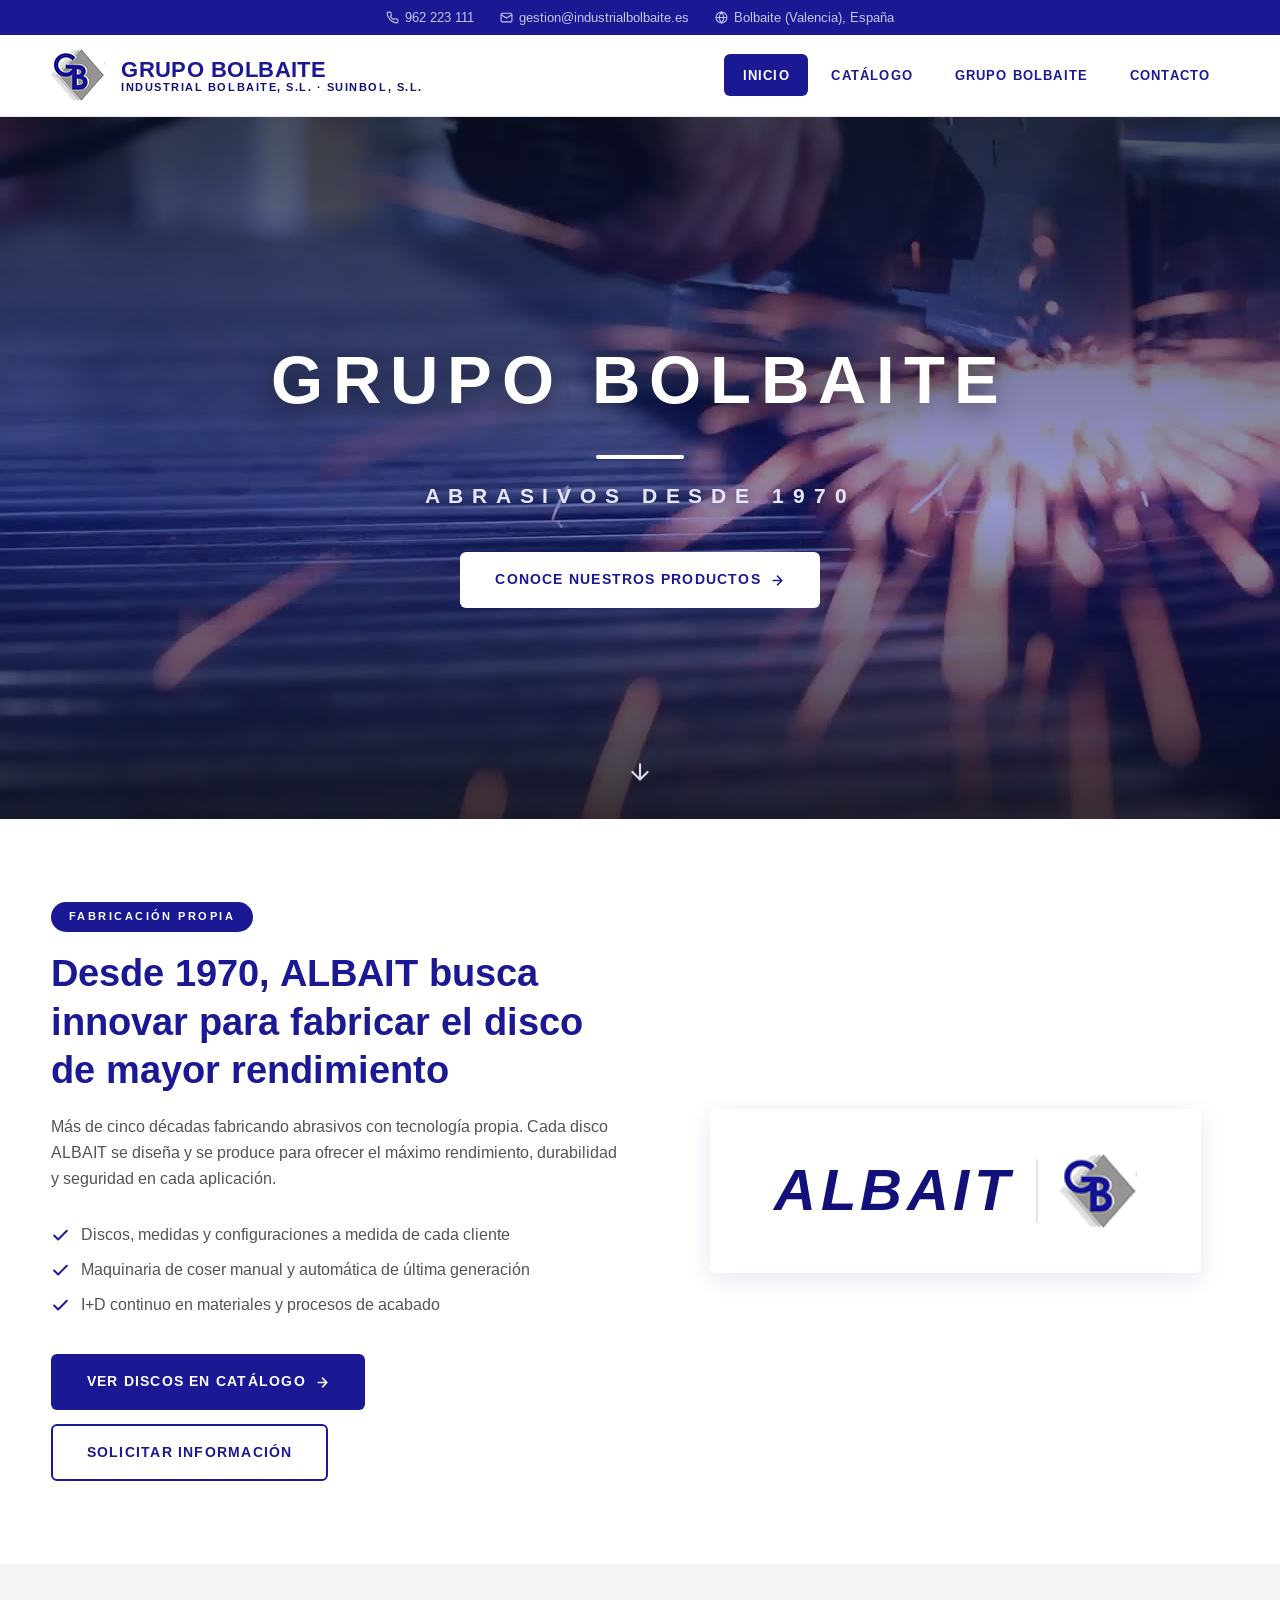
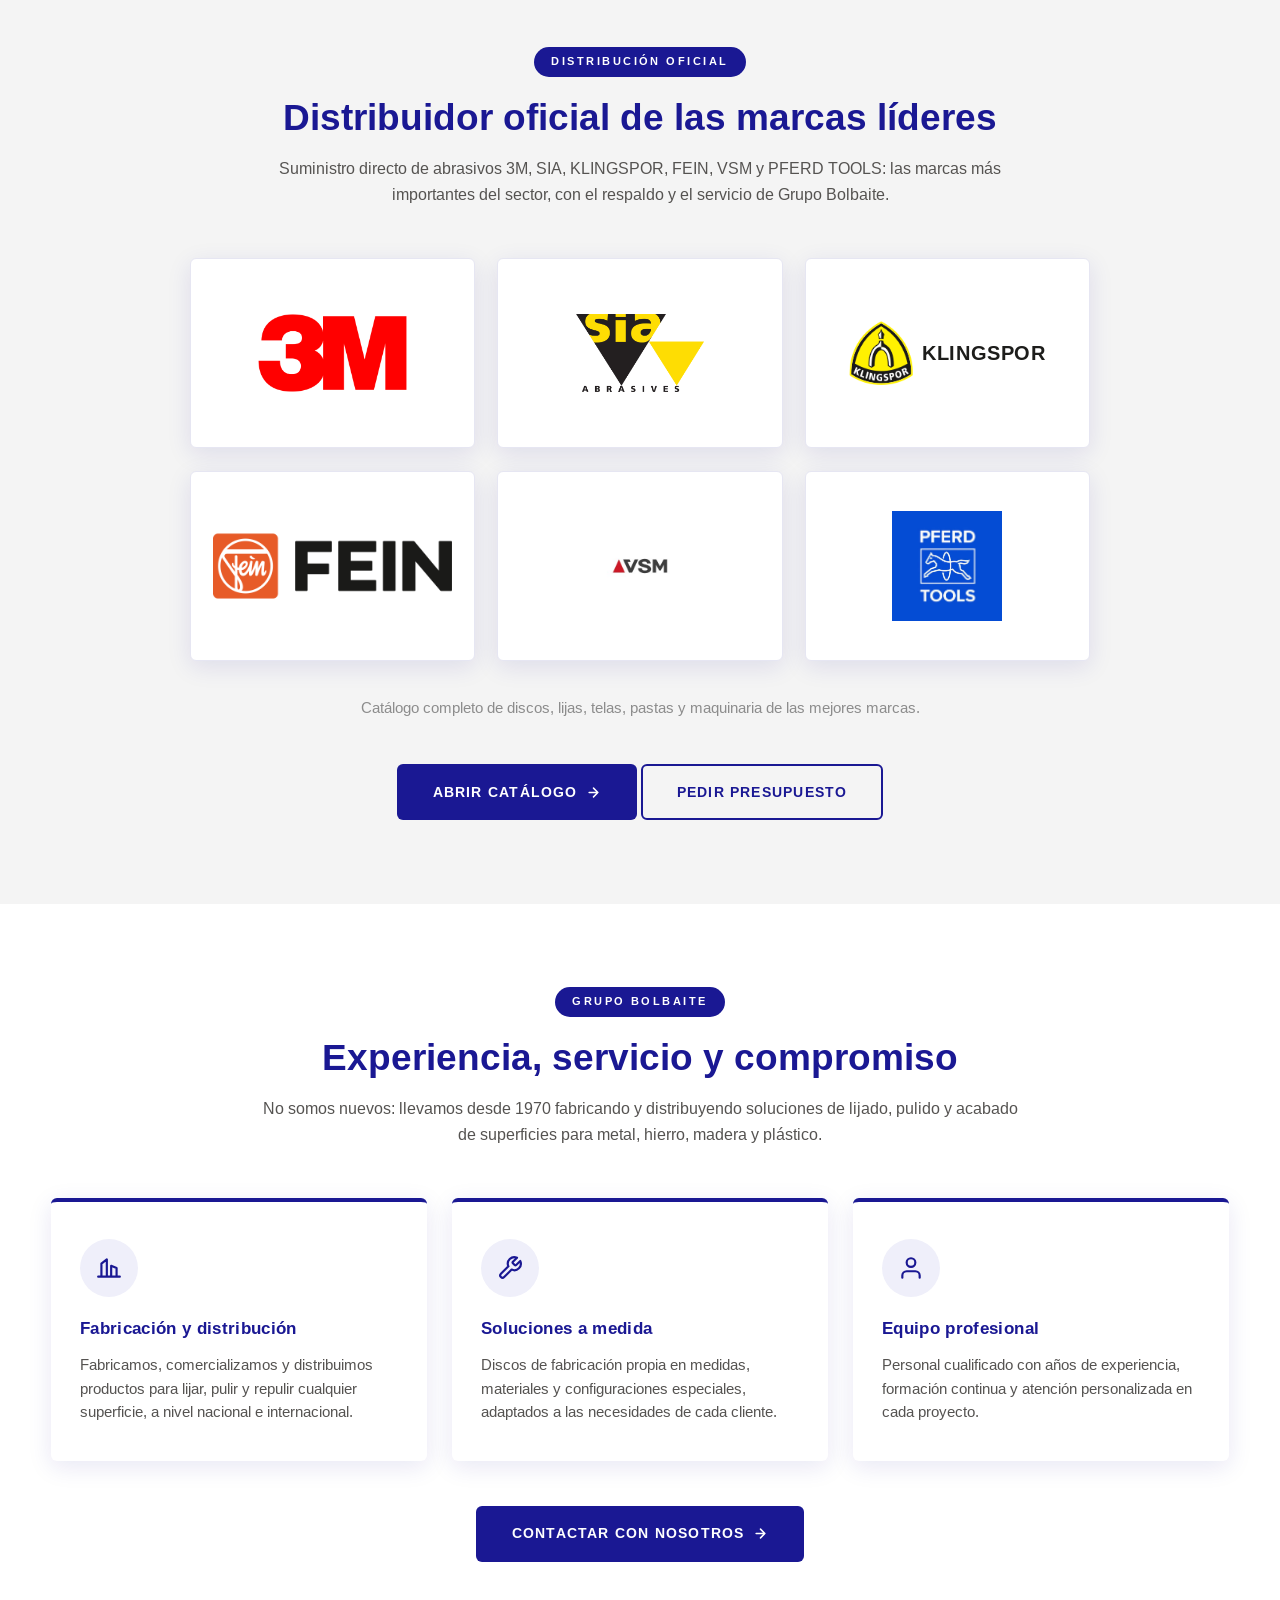
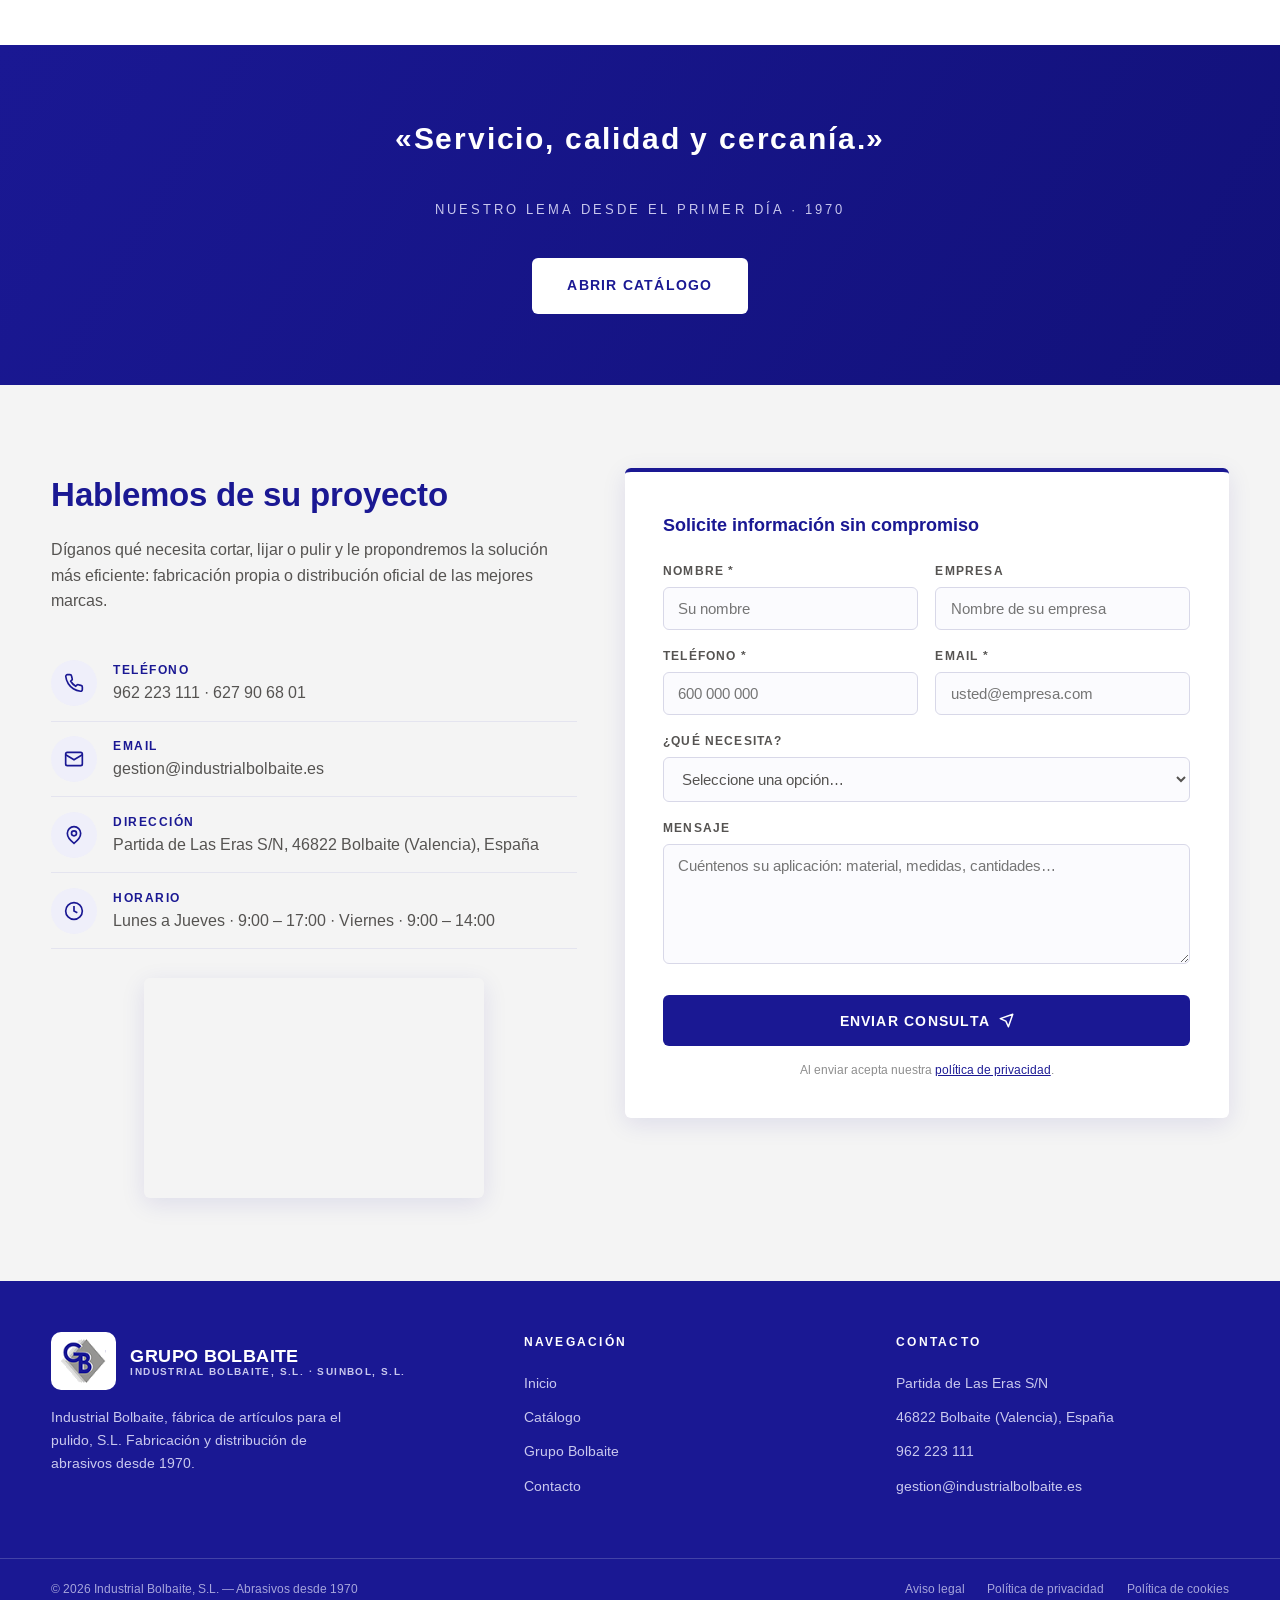
==== index.html @ 6b5c73bd "Logo de VSM al mismo tamaño que el resto de marcas" ====
<!DOCTYPE html>
<html lang="es">
<head>
<meta charset="UTF-8">
<meta name="viewport" content="width=device-width, initial-scale=1.0">
<title>Grupo Bolbaite — Abrasivos desde 1970 | Industrial Bolbaite, S.L.</title>
<meta name="description" content="Grupo Bolbaite: fabricación propia y distribución oficial de abrasivos 3M, sia, Klingspor, Fein, VSM y PFERD Tools. Discos de corte y pulido desde 1970. Servicio, calidad y cercanía.">
<link rel="icon" type="image/png" href="assets/img/logo-marca-bolbaite.png">
<link rel="preconnect" href="https://fonts.googleapis.com">
<link rel="preconnect" href="https://fonts.gstatic.com" crossorigin>
<link href="https://fonts.googleapis.com/css2?family=Arimo:ital,wght@0,400;0,500;0,600;0,700;1,400&display=swap" rel="stylesheet">
<style>
/* ============================================================
   GRUPO BOLBAITE — Maqueta web
   Colores de marca: azul #1a1893 · gris #555351 · rojo #a70013
   ============================================================ */
:root{
  --azul:#1a1893;
  --azul-oscuro:#12117a;
  --azul-suave:#efeffa;
  --rojo:#a70013;
  --gris:#555351;
  --gris-claro:#8c8c8c;
  --gris-fondo:#f4f4f4;
  --blanco:#ffffff;
  --radio:6px;
  --sombra:0 6px 24px rgba(26,24,147,.10);
  --sombra-fuerte:0 12px 32px rgba(26,24,147,.18);
}
*{margin:0;padding:0;box-sizing:border-box;}
html{scroll-behavior:smooth;}
body{
  font-family:'Arimo',Arial,Helvetica,sans-serif;
  color:var(--gris);
  background:var(--blanco);
  line-height:1.6;
}
img{max-width:100%;display:block;}
a{text-decoration:none;color:inherit;}
.container{width:min(1180px,92%);margin:0 auto;}

/* ---------- Cabecera (mantener actual) ---------- */
.topbar{
  background:var(--azul);
  color:#c9c8ee;
  font-size:.8rem;
  padding:.45rem 0;
}
.topbar .container{display:flex;justify-content:center;gap:1.6rem;flex-wrap:wrap;text-align:center;}
.topbar a{display:inline-flex;align-items:center;gap:.4rem;transition:color .2s;}
.topbar a:hover{color:#fff;}
.topbar svg{width:13px;height:13px;flex:none;}
header.cabecera{
  background:var(--blanco);
  border-bottom:1px solid #e8e8e8;
  position:sticky;top:0;z-index:1000;
}
.cabecera-inner{
  display:flex;align-items:center;justify-content:space-between;
  padding:.9rem 0;gap:1rem;flex-wrap:wrap;
}
.marca{display:flex;align-items:center;gap:1rem;}
.marca img{height:52px;width:auto;}
.marca-texto{display:flex;flex-direction:column;line-height:1.15;}
.marca-texto strong{
  font-size:1.35rem;font-weight:800;letter-spacing:.02em;
  color:var(--azul);white-space:nowrap;
}
.marca-texto small{
  font-size:.68rem;font-weight:600;letter-spacing:.14em;
  text-transform:uppercase;color:var(--azul-oscuro);white-space:nowrap;
}
.pie-marca{display:flex;align-items:center;gap:.9rem;margin-bottom:1rem;}
.pie-logo-chip{
  display:inline-flex;align-items:center;background:#fff;
  border-radius:10px;padding:.45rem .6rem;
}
.pie-logo-chip img{height:44px;width:auto;display:block;}
.pie-marca-texto{display:flex;flex-direction:column;line-height:1.15;}
.pie-marca-texto strong{
  font-size:1.15rem;font-weight:800;letter-spacing:.02em;color:#fff;white-space:nowrap;
}
.pie-marca-texto small{
  font-size:.62rem;font-weight:600;letter-spacing:.14em;
  text-transform:uppercase;color:#c9c8ee;white-space:nowrap;
}
.burger{
  display:none;background:none;border:1.5px solid var(--azul);
  border-radius:var(--radio);padding:.45rem .6rem;cursor:pointer;
}
.burger svg{width:22px;height:22px;stroke:var(--azul);}
/* ---------- Navegación (en la barra blanca, junto al logo) ---------- */
.nav-principal ul{list-style:none;display:flex;gap:.3rem;}
.nav-principal a{
  display:block;color:var(--azul);font-size:.83rem;font-weight:700;
  letter-spacing:.09em;text-transform:uppercase;
  padding:.65rem 1.15rem;border-radius:var(--radio);
  transition:background .2s,color .2s;
}
.nav-principal a:hover,
.nav-principal a.activo{background:var(--azul);color:#fff;}

/* ---------- Botones ---------- */
.btn{
  display:inline-flex;align-items:center;justify-content:center;gap:.55rem;
  font-family:inherit;font-size:.85rem;font-weight:700;
  letter-spacing:.09em;text-transform:uppercase;
  padding:.95rem 2.1rem;border-radius:var(--radio);
  border:2px solid transparent;cursor:pointer;
  transition:all .22s ease;
}
.btn svg{width:15px;height:15px;flex:none;}
.btn-azul{background:var(--azul);color:#fff;}
.btn-azul:hover{background:var(--azul-oscuro);transform:translateY(-2px);box-shadow:var(--sombra-fuerte);}
.btn-blanco{background:#fff;color:var(--azul);}
.btn-blanco:hover{background:var(--azul);color:#fff;transform:translateY(-2px);}
.btn-outline{background:transparent;color:var(--azul);border-color:var(--azul);}
.btn-outline:hover{background:var(--azul);color:#fff;transform:translateY(-2px);}
.btn-rojo{background:var(--rojo);color:#fff;}
.btn-rojo:hover{background:#8a000f;transform:translateY(-2px);box-shadow:0 12px 32px rgba(167,0,19,.25);}

/* ---------- Hero con vídeo (estilo Polidisc) ---------- */
.hero{
  position:relative;min-height:78vh;
  display:flex;align-items:center;justify-content:center;
  overflow:hidden;background:#0c0b1e;
}
.hero video{
  position:absolute;inset:0;width:100%;height:100%;
  object-fit:cover;z-index:0;
}
.hero .capa{
  position:absolute;inset:0;z-index:1;
  background:linear-gradient(180deg,rgba(12,11,30,.72) 0%,rgba(26,24,147,.45) 55%,rgba(12,11,30,.82) 100%);
}
.hero-contenido{
  position:relative;z-index:2;text-align:center;color:#fff;
  padding:6rem 1rem;
}
.hero-contenido h1{
  font-size:clamp(2.2rem,5.5vw,4.2rem);
  font-weight:700;letter-spacing:.14em;text-transform:uppercase;
  text-shadow:0 4px 26px rgba(0,0,0,.55);
}
.hero-contenido .separador{
  width:88px;height:4px;background:#fff;
  margin:1.3rem auto;border-radius:2px;
}
.hero-contenido p{
  font-size:clamp(.95rem,1.8vw,1.3rem);
  letter-spacing:.42em;text-transform:uppercase;font-weight:600;
  color:#e6e6ff;text-shadow:0 2px 14px rgba(0,0,0,.6);
}
.hero-contenido .btn{margin-top:2.4rem;}
.flecha-scroll{
  position:absolute;bottom:1.6rem;left:50%;transform:translateX(-50%);
  z-index:2;color:#fff;opacity:.85;animation:rebote 2s infinite;
}
.flecha-scroll svg{width:26px;height:26px;}
@keyframes rebote{0%,100%{transform:translate(-50%,0);}50%{transform:translate(-50%,9px);}}

/* ---------- Secciones genéricas ---------- */
section.bloque{padding:5.2rem 0;}
section.bloque.fondo-gris{background:var(--gris-fondo);}
.encabezado-seccion{text-align:center;max-width:760px;margin:0 auto 3.2rem;}
.encabezado-seccion .etiqueta{
  display:inline-block;background:var(--azul);color:#fff;
  font-size:.7rem;font-weight:700;letter-spacing:.22em;text-transform:uppercase;
  padding:.38rem 1.1rem;border-radius:99px;margin-bottom:1.1rem;
}
.encabezado-seccion h2{
  color:var(--azul);font-size:clamp(1.55rem,3vw,2.3rem);
  font-weight:700;line-height:1.25;
}
.encabezado-seccion p{margin-top:.9rem;font-size:1.02rem;}

/* ---------- Fabricación propia ---------- */
.fabricacion{
  display:grid;grid-template-columns:1.05fr 1fr;gap:3.6rem;align-items:center;
}
.fabricacion h2{
  color:var(--azul);font-size:clamp(1.6rem,3vw,2.35rem);
  font-weight:700;line-height:1.28;
}
.fabricacion h2 em{font-style:normal;color:var(--rojo);}
.fabricacion > div > p{margin:1.2rem 0 1.6rem;font-size:1.02rem;}
.lista-check{list-style:none;margin-bottom:2rem;}
.lista-check li{
  display:flex;gap:.7rem;align-items:flex-start;
  padding:.32rem 0;font-size:.97rem;
}
.lista-check svg{
  width:19px;height:19px;flex:none;margin-top:.22rem;
  color:var(--azul);
}
.acciones{display:flex;gap:.9rem;flex-wrap:wrap;}
.discos{
  display:grid;grid-template-columns:1fr;justify-items:center;
}
.logo-albait{
  display:flex;align-items:center;gap:1.4rem;
  background:#fff;border-radius:var(--radio);
  box-shadow:var(--sombra);padding:2.8rem 4rem;
  transition:transform .25s,box-shadow .25s;
}
.logo-albait:hover{transform:translateY(-6px);box-shadow:var(--sombra-fuerte);}
.logo-albait span{
  font-size:clamp(2.4rem,5vw,3.6rem);font-weight:800;
  font-style:italic;letter-spacing:.08em;color:var(--azul-oscuro);
  line-height:1;
}
.logo-albait-sep{
  width:2px;height:64px;background:#e3e3ef;border-radius:2px;
}
.logo-albait img{height:74px;width:auto;}

/* ---------- Marcas / distribuidor oficial ---------- */
.grid-marcas{
  display:grid;grid-template-columns:repeat(3,1fr);gap:1.4rem;max-width:900px;margin:0 auto;
}
.marca-card{
  background:#fff;border-radius:var(--radio);
  border:1px solid #e6e6f2;
  box-shadow:var(--sombra);
  padding:2.2rem 1.4rem;text-align:center;
  display:flex;flex-direction:column;justify-content:center;align-items:center;
  min-height:190px;
  transition:transform .25s,box-shadow .25s,border-color .25s;
}
.marca-card:hover{
  transform:translateY(-6px);box-shadow:var(--sombra-fuerte);
  border-color:var(--azul);
}
.marca-card img{max-height:78px;width:auto;object-fit:contain;}
.klingspor-logo{
  display:flex;align-items:center;gap:.55rem;
}
.klingspor-logo img{height:64px;width:auto;}
.klingspor-logo b{
  font-size:1.28rem;font-weight:700;letter-spacing:.03em;color:#1d1d1b;
}
.nota-marcas{
  text-align:center;margin-top:2.2rem;
}
.nota-marcas p{font-size:.92rem;color:var(--gris-claro);margin-bottom:1.3rem;}

/* ---------- Valores / por qué nosotros ---------- */
.grid-valores{
  display:grid;grid-template-columns:repeat(3,1fr);gap:1.6rem;
}
.valor-card{
  background:#fff;border-radius:var(--radio);
  border-top:4px solid var(--azul);
  box-shadow:var(--sombra);
  padding:2.3rem 1.8rem;
  transition:transform .25s,box-shadow .25s;
}
.valor-card:hover{transform:translateY(-6px);box-shadow:var(--sombra-fuerte);}
.icono-circulo{
  width:58px;height:58px;border-radius:50%;
  background:var(--azul-suave);color:var(--azul);
  display:flex;align-items:center;justify-content:center;
  margin-bottom:1.2rem;
}
.icono-circulo svg{width:26px;height:26px;}
.valor-card h3{
  color:var(--azul);font-size:1.05rem;font-weight:700;
  margin-bottom:.6rem;letter-spacing:.02em;
}
.valor-card p{font-size:.93rem;}
.centro-acciones{text-align:center;margin-top:2.8rem;}

/* ---------- Cita / lema ---------- */
section.lema{
  background:linear-gradient(120deg,var(--azul) 0%,var(--azul-oscuro) 100%);
  color:#fff;text-align:center;padding:4.4rem 0;
}
section.lema blockquote{
  font-size:clamp(1.3rem,2.6vw,1.9rem);font-weight:600;
  letter-spacing:.06em;max-width:820px;margin:0 auto 2.2rem;
}
section.lema cite{
  display:block;font-style:normal;font-size:.8rem;
  letter-spacing:.24em;text-transform:uppercase;color:#c9c8ee;
  margin-bottom:2.4rem;
}

/* ---------- Contacto ---------- */
.contacto-grid{
  display:grid;grid-template-columns:1fr 1.15fr;gap:3rem;align-items:start;
}
.info-contacto h2{
  color:var(--azul);font-size:clamp(1.5rem,2.6vw,2.1rem);
  font-weight:700;margin-bottom:1rem;
}
.info-contacto > p{margin-bottom:2rem;font-size:1rem;}
.dato-contacto{
  display:flex;gap:1rem;align-items:flex-start;padding:.9rem 0;
  border-bottom:1px solid #e4e4ef;
}
.dato-contacto:last-of-type{border-bottom:none;}
.dato-contacto .icono-circulo{width:46px;height:46px;margin:0;flex:none;}
.dato-contacto .icono-circulo svg{width:20px;height:20px;}
.dato-contacto b{
  display:block;color:var(--azul);font-size:.78rem;font-weight:700;
  letter-spacing:.12em;text-transform:uppercase;
}
.dato-contacto a,.dato-contacto span.val{font-size:.98rem;color:var(--gris);}
.dato-contacto a:hover{color:var(--azul);text-decoration:underline;}
.mapa-contacto{margin-top:1.8rem;position:relative;}
.mapa-contacto .mapa-enlace{position:absolute;inset:0;z-index:2;border-radius:var(--radio);}
.mapa-contacto .mapa-enlace:hover{box-shadow:0 0 0 3px rgba(167,0,19,.35);}
.mapa-contacto iframe{
  display:block;width:100%;max-width:340px;height:220px;margin:0 auto;border:0;
  border-radius:var(--radio);box-shadow:var(--sombra);
}
.form-contacto{
  background:#fff;border-radius:var(--radio);
  box-shadow:var(--sombra);padding:2.4rem;
  border-top:4px solid var(--azul);
}
.form-contacto h3{
  color:var(--azul);font-size:1.15rem;font-weight:700;margin-bottom:1.4rem;
}
.campo{margin-bottom:1.1rem;}
.campo label{
  display:block;font-size:.74rem;font-weight:700;
  letter-spacing:.1em;text-transform:uppercase;color:var(--gris);
  margin-bottom:.35rem;
}
.campo input,.campo select,.campo textarea{
  width:100%;font-family:inherit;font-size:.95rem;color:var(--gris);
  padding:.75rem .9rem;border:1.5px solid #d8d8e8;border-radius:var(--radio);
  background:#fbfbfe;transition:border-color .2s;
}
.campo input:focus,.campo select:focus,.campo textarea:focus{
  outline:none;border-color:var(--azul);background:#fff;
}
.campo textarea{resize:vertical;min-height:120px;}
.campos-dobles{display:grid;grid-template-columns:1fr 1fr;gap:1.1rem;}
.form-contacto .btn{width:100%;margin-top:.4rem;}
.aviso-form{
  font-size:.75rem;color:var(--gris-claro);text-align:center;margin-top:.9rem;
}

/* ---------- Pie ---------- */
footer.pie{background:var(--azul);color:#fff;}
.pie-superior{
  display:grid;grid-template-columns:1.3fr 1fr 1fr;gap:2.5rem;
  padding:3.2rem 0;
}
.pie-superior p{font-size:.88rem;color:#c9c8ee;max-width:320px;}
.pie-col h4{
  font-size:.78rem;font-weight:700;letter-spacing:.18em;
  text-transform:uppercase;margin-bottom:1.1rem;color:#fff;
}
.pie-col ul{list-style:none;}
.pie-col li{margin-bottom:.55rem;}
.pie-col a,.pie-col span{font-size:.88rem;color:#c9c8ee;transition:color .2s;}
.pie-col a:hover{color:#fff;text-decoration:underline;}
.pie-inferior{
  border-top:1px solid rgba(255,255,255,.18);
  padding:1.2rem 0;display:flex;justify-content:space-between;
  align-items:center;gap:1rem;flex-wrap:wrap;
  font-size:.76rem;color:#a8a7dd;
}
.pie-inferior .legales{display:flex;gap:1.4rem;flex-wrap:wrap;}
.pie-inferior a:hover{color:#fff;}

/* ---------- Animación de aparición ---------- */
.revelar{opacity:0;transform:translateY(26px);transition:opacity .7s ease,transform .7s ease;}
.revelar.visible{opacity:1;transform:none;}

/* ---------- Responsive ---------- */
@media (max-width:960px){
  .fabricacion{grid-template-columns:1fr;gap:2.6rem;}
  .contacto-grid{grid-template-columns:1fr;}
  .grid-marcas{grid-template-columns:repeat(2,1fr);}
  .grid-valores{grid-template-columns:1fr;}
  .franja-datos .container{grid-template-columns:repeat(2,1fr);gap:1.4rem;}
  .pie-superior{grid-template-columns:1fr 1fr;}
}
@media (max-width:700px){
  .burger{display:block;}
  .nav-principal{display:none;width:100%;}
  .nav-principal.abierto{display:block;}
  .nav-principal ul{flex-direction:column;gap:.25rem;}
  .nav-principal a{padding:.8rem 1rem;text-align:center;}
  .topbar .container{justify-content:center;}
  .marca img{height:42px;}
  .marca-texto strong{font-size:1.05rem;}
  .marca-texto small{font-size:.58rem;letter-spacing:.1em;}
  .discos{grid-template-columns:1fr;}
  .campos-dobles{grid-template-columns:1fr;}
  .pie-superior{grid-template-columns:1fr;}
  .pie-inferior{justify-content:center;text-align:center;}
}
</style>
</head>
<body id="inicio">

<!-- ============ TOPBAR ============ -->
<div class="topbar">
  <div class="container">
    <a href="tel:+34962223111">
      <svg viewBox="0 0 24 24" fill="none" stroke="currentColor" stroke-width="2"><path d="M22 16.92v3a2 2 0 0 1-2.18 2 19.79 19.79 0 0 1-8.63-3.07 19.5 19.5 0 0 1-6-6 19.79 19.79 0 0 1-3.07-8.67A2 2 0 0 1 4.11 2h3a2 2 0 0 1 2 1.72c.13.96.36 1.9.7 2.81a2 2 0 0 1-.45 2.11L8.09 9.91a16 16 0 0 0 6 6l1.27-1.27a2 2 0 0 1 2.11-.45c.91.34 1.85.57 2.81.7A2 2 0 0 1 22 16.92z"/></svg>
      962 223 111
    </a>
    <a href="mailto:gestion@industrialbolbaite.es">
      <svg viewBox="0 0 24 24" fill="none" stroke="currentColor" stroke-width="2"><rect x="2" y="4" width="20" height="16" rx="2"/><path d="m22 7-10 6L2 7"/></svg>
      gestion@industrialbolbaite.es
    </a>
    <a href="https://www.industrialbolbaite.es/grupo-bolbaite">
      <svg viewBox="0 0 24 24" fill="none" stroke="currentColor" stroke-width="2"><circle cx="12" cy="12" r="10"/><path d="M2 12h20M12 2a15.3 15.3 0 0 1 4 10 15.3 15.3 0 0 1-4 10 15.3 15.3 0 0 1-4-10 15.3 15.3 0 0 1 4-10z"/></svg>
      Bolbaite (Valencia), España
    </a>
  </div>
</div>

<!-- ============ CABECERA (logo + navegación, fondo blanco) ============ -->
<header class="cabecera">
  <div class="container cabecera-inner">
    <a class="marca" href="#inicio">
      <img src="assets/img/logo-marca-bolbaite.png" alt="Logo Grupo Bolbaite">
      <span class="marca-texto">
        <strong>GRUPO BOLBAITE</strong>
        <small>Industrial Bolbaite, S.L. · Suinbol, S.L.</small>
      </span>
    </a>
    <nav class="nav-principal" id="navPrincipal">
      <ul>
        <li><a href="#inicio" class="activo">Inicio</a></li>
        <li><a href="catalogo.html">Catálogo</a></li>
        <li><a href="grupo-bolbaite.html">Grupo Bolbaite</a></li>
        <li><a href="#contacto">Contacto</a></li>
      </ul>
    </nav>
    <button class="burger" id="btnMenu" aria-label="Abrir menú">
      <svg viewBox="0 0 24 24" fill="none" stroke-width="2" stroke-linecap="round"><path d="M3 6h18M3 12h18M3 18h18"/></svg>
    </button>
  </div>
</header>

<!-- ============ HERO CON VÍDEO (estilo Polidisc) ============ -->
<section class="hero">
  <video autoplay muted loop playsinline poster="assets/img/hero-poster.jpg">
    <source src="assets/video/hero-grinder.mp4" type="video/mp4">
  </video>
  <div class="capa"></div>
  <div class="hero-contenido container">
    <h1>Grupo Bolbaite</h1>
    <div class="separador"></div>
    <p>Abrasivos desde 1970</p>
    <a class="btn btn-blanco" href="catalogo.html">
      Conoce nuestros productos
      <svg viewBox="0 0 24 24" fill="none" stroke="currentColor" stroke-width="2.4" stroke-linecap="round" stroke-linejoin="round"><path d="M5 12h14M12 5l7 7-7 7"/></svg>
    </a>
  </div>
  <a class="flecha-scroll" href="#fabricacion-propia" aria-label="Bajar al contenido">
    <svg viewBox="0 0 24 24" fill="none" stroke="currentColor" stroke-width="2" stroke-linecap="round" stroke-linejoin="round"><path d="M12 5v14M5 12l7 7 7-7"/></svg>
  </a>
</section>

<!-- ============ FABRICACIÓN PROPIA (desde 1970) ============ -->
<section class="bloque" id="fabricacion-propia">
  <div class="container fabricacion">
    <div class="revelar">
      <span class="etiqueta" style="display:inline-block;background:var(--azul);color:#fff;font-size:.7rem;font-weight:700;letter-spacing:.22em;text-transform:uppercase;padding:.38rem 1.1rem;border-radius:99px;margin-bottom:1.1rem;">Fabricación propia</span>
      <h2>Desde 1970, ALBAIT busca innovar para fabricar el disco de mayor rendimiento</h2>
      <p>Más de cinco décadas fabricando abrasivos con tecnología propia. Cada disco ALBAIT se diseña y se produce para ofrecer el máximo rendimiento, durabilidad y seguridad en cada aplicación.</p>
      <ul class="lista-check">
        <li>
          <svg viewBox="0 0 24 24" fill="none" stroke="currentColor" stroke-width="2.4" stroke-linecap="round" stroke-linejoin="round"><path d="M20 6 9 17l-5-5"/></svg>
          Discos, medidas y configuraciones a medida de cada cliente
        </li>
        <li>
          <svg viewBox="0 0 24 24" fill="none" stroke="currentColor" stroke-width="2.4" stroke-linecap="round" stroke-linejoin="round"><path d="M20 6 9 17l-5-5"/></svg>
          Maquinaria de coser manual y automática de última generación
        </li>
        <li>
          <svg viewBox="0 0 24 24" fill="none" stroke="currentColor" stroke-width="2.4" stroke-linecap="round" stroke-linejoin="round"><path d="M20 6 9 17l-5-5"/></svg>
          I+D continuo en materiales y procesos de acabado
        </li>
      </ul>
      <div class="acciones">
        <a class="btn btn-azul" href="catalogo.html">
          Ver discos en catálogo
          <svg viewBox="0 0 24 24" fill="none" stroke="currentColor" stroke-width="2.4" stroke-linecap="round" stroke-linejoin="round"><path d="M5 12h14M12 5l7 7-7 7"/></svg>
        </a>
        <a class="btn btn-outline" href="#contacto">Solicitar información</a>
      </div>
    </div>
    <div class="discos revelar">
      <div class="logo-albait">
        <span>ALBAIT</span>
        <em class="logo-albait-sep"></em>
        <img src="assets/img/logo-marca-bolbaite.png" alt="Logo Grupo Bolbaite">
      </div>
    </div>
  </div>
</section>

<!-- ============ DISTRIBUIDOR OFICIAL DE MARCAS ============ -->
<section class="bloque fondo-gris" id="marcas">
  <div class="container">
    <div class="encabezado-seccion revelar">
      <span class="etiqueta">Distribución oficial</span>
      <h2>Distribuidor oficial de las marcas líderes</h2>
      <p>Suministro directo de abrasivos 3M, SIA, KLINGSPOR, FEIN, VSM y PFERD TOOLS: las marcas más importantes del sector, con el respaldo y el servicio de Grupo Bolbaite.</p>
    </div>
    <div class="grid-marcas">
      <div class="marca-card revelar">
        <img src="assets/img/logo-3m.png" alt="3M">
      </div>
      <div class="marca-card revelar">
        <img src="assets/img/logo-sia.png" alt="sia Abrasives">
      </div>
      <div class="marca-card revelar">
        <span class="klingspor-logo">
          <img src="assets/img/logo-klingspor.png" alt="Klingspor">
          <b>KLINGSPOR</b>
        </span>
      </div>
      <div class="marca-card revelar">
        <img src="assets/img/logo-fein.png" alt="Fein" style="max-height:78px;height:78px;">
      </div>
      <div class="marca-card revelar">
        <img src="assets/img/logo-vsm.png" alt="VSM">
      </div>
      <div class="marca-card revelar">
        <img src="assets/img/logo-pferd.png" alt="PFERD TOOLS" style="max-height:110px;height:110px;">
      </div>
    </div>
    <div class="nota-marcas revelar">
      <p>Catálogo completo de discos, lijas, telas, pastas y maquinaria de las mejores marcas.</p>
      <div class="centro-acciones">
        <a class="btn btn-azul" href="catalogo.html">
          Abrir catálogo
          <svg viewBox="0 0 24 24" fill="none" stroke="currentColor" stroke-width="2.4" stroke-linecap="round" stroke-linejoin="round"><path d="M5 12h14M12 5l7 7-7 7"/></svg>
        </a>
        <a class="btn btn-outline" href="#contacto">Pedir presupuesto</a>
      </div>
    </div>
  </div>
</section>

<!-- ============ POR QUÉ GRUPO BOLBAITE ============ -->
<section class="bloque" id="grupo-bolbaite">
  <div class="container">
    <div class="encabezado-seccion revelar">
      <span class="etiqueta">Grupo Bolbaite</span>
      <h2>Experiencia, servicio y compromiso</h2>
      <p>No somos nuevos: llevamos desde 1970 fabricando y distribuyendo soluciones de lijado, pulido y acabado de superficies para metal, hierro, madera y plástico.</p>
    </div>
    <div class="grid-valores">
      <div class="valor-card revelar">
        <div class="icono-circulo">
          <svg viewBox="0 0 24 24" fill="none" stroke="currentColor" stroke-width="2" stroke-linecap="round" stroke-linejoin="round"><path d="M2 20h20M5 20V8l5-4v16M14 20V10l5 2v8"/></svg>
        </div>
        <h3>Fabricación y distribución</h3>
        <p>Fabricamos, comercializamos y distribuimos productos para lijar, pulir y repulir cualquier superficie, a nivel nacional e internacional.</p>
      </div>
      <div class="valor-card revelar">
        <div class="icono-circulo">
          <svg viewBox="0 0 24 24" fill="none" stroke="currentColor" stroke-width="2" stroke-linecap="round" stroke-linejoin="round"><path d="M14.7 6.3a1 1 0 0 0 0 1.4l1.6 1.6a1 1 0 0 0 1.4 0l3.77-3.77a6 6 0 0 1-7.94 7.94l-6.91 6.91a2.12 2.12 0 0 1-3-3l6.91-6.91a6 6 0 0 1 7.94-7.94l-3.76 3.76z"/></svg>
        </div>
        <h3>Soluciones a medida</h3>
        <p>Discos de fabricación propia en medidas, materiales y configuraciones especiales, adaptados a las necesidades de cada cliente.</p>
      </div>
      <div class="valor-card revelar">
        <div class="icono-circulo">
          <svg viewBox="0 0 24 24" fill="none" stroke="currentColor" stroke-width="2" stroke-linecap="round" stroke-linejoin="round"><path d="M20 21v-2a4 4 0 0 0-4-4H8a4 4 0 0 0-4 4v2"/><circle cx="12" cy="7" r="4"/></svg>
        </div>
        <h3>Equipo profesional</h3>
        <p>Personal cualificado con años de experiencia, formación continua y atención personalizada en cada proyecto.</p>
      </div>
    </div>
    <div class="centro-acciones revelar">
      <a class="btn btn-azul" href="#contacto">
        Contactar con nosotros
        <svg viewBox="0 0 24 24" fill="none" stroke="currentColor" stroke-width="2.4" stroke-linecap="round" stroke-linejoin="round"><path d="M5 12h14M12 5l7 7-7 7"/></svg>
      </a>
    </div>
  </div>
</section>

<!-- ============ LEMA ============ -->
<section class="lema revelar">
  <div class="container">
    <blockquote>«Servicio, calidad y cercanía.»</blockquote>
    <cite>Nuestro lema desde el primer día · 1970</cite>
    <a class="btn btn-blanco" href="catalogo.html">Abrir catálogo</a>
  </div>
</section>

<!-- ============ CONTACTO ============ -->
<section class="bloque fondo-gris" id="contacto">
  <div class="container contacto-grid">
    <div class="info-contacto revelar">
      <h2>Hablemos de su proyecto</h2>
      <p>Díganos qué necesita cortar, lijar o pulir y le propondremos la solución más eficiente: fabricación propia o distribución oficial de las mejores marcas.</p>
      <div class="dato-contacto">
        <div class="icono-circulo">
          <svg viewBox="0 0 24 24" fill="none" stroke="currentColor" stroke-width="2"><path d="M22 16.92v3a2 2 0 0 1-2.18 2 19.79 19.79 0 0 1-8.63-3.07 19.5 19.5 0 0 1-6-6 19.79 19.79 0 0 1-3.07-8.67A2 2 0 0 1 4.11 2h3a2 2 0 0 1 2 1.72c.13.96.36 1.9.7 2.81a2 2 0 0 1-.45 2.11L8.09 9.91a16 16 0 0 0 6 6l1.27-1.27a2 2 0 0 1 2.11-.45c.91.34 1.85.57 2.81.7A2 2 0 0 1 22 16.92z"/></svg>
        </div>
        <div>
          <b>Teléfono</b>
          <a href="tel:+34962223111">962 223 111</a> · <a href="tel:+34627906801">627 90 68 01</a>
        </div>
      </div>
      <div class="dato-contacto">
        <div class="icono-circulo">
          <svg viewBox="0 0 24 24" fill="none" stroke="currentColor" stroke-width="2"><rect x="2" y="4" width="20" height="16" rx="2"/><path d="m22 7-10 6L2 7"/></svg>
        </div>
        <div>
          <b>Email</b>
          <a href="mailto:gestion@industrialbolbaite.es">gestion@industrialbolbaite.es</a>
        </div>
      </div>
      <div class="dato-contacto">
        <div class="icono-circulo">
          <svg viewBox="0 0 24 24" fill="none" stroke="currentColor" stroke-width="2"><path d="M20 10c0 6-8 12-8 12s-8-6-8-12a8 8 0 0 1 16 0z"/><circle cx="12" cy="10" r="3"/></svg>
        </div>
        <div>
          <b>Dirección</b>
          <span class="val">Partida de Las Eras S/N, 46822 Bolbaite (Valencia), España</span>
        </div>
      </div>
      <div class="dato-contacto">
        <div class="icono-circulo">
          <svg viewBox="0 0 24 24" fill="none" stroke="currentColor" stroke-width="2"><circle cx="12" cy="12" r="10"/><path d="M12 6v6l4 2"/></svg>
        </div>
        <div>
          <b>Horario</b>
          <span class="val">Lunes a Jueves · 9:00 – 17:00 · Viernes · 9:00 – 14:00</span>
        </div>
      </div>
      <div class="mapa-contacto">
        <a class="mapa-enlace" href="https://maps.app.goo.gl/PhKrFKdX9mVfKCm6A" target="_blank" rel="noopener" aria-label="Abrir ubicación de Industrial Bolbaite en Google Maps"></a>
        <iframe
          src="https://www.google.com/maps?q=39.0655518%2C-0.6775448&output=embed"
          title="Ubicación de Grupo Bolbaite en Bolbaite (Valencia)"
          loading="lazy"
          allowfullscreen
          referrerpolicy="no-referrer-when-downgrade"></iframe>
      </div>
    </div>
    <form class="form-contacto revelar" action="mailto:gestion@industrialbolbaite.es" method="post" enctype="text/plain">
      <h3>Solicite información sin compromiso</h3>
      <div class="campos-dobles">
        <div class="campo">
          <label for="nombre">Nombre *</label>
          <input type="text" id="nombre" name="nombre" required placeholder="Su nombre">
        </div>
        <div class="campo">
          <label for="empresa">Empresa</label>
          <input type="text" id="empresa" name="empresa" placeholder="Nombre de su empresa">
        </div>
      </div>
      <div class="campos-dobles">
        <div class="campo">
          <label for="telefono">Teléfono *</label>
          <input type="tel" id="telefono" name="telefono" required placeholder="600 000 000">
        </div>
        <div class="campo">
          <label for="email">Email *</label>
          <input type="email" id="email" name="email" required placeholder="usted@empresa.com">
        </div>
      </div>
      <div class="campo">
        <label for="interes">¿Qué necesita?</label>
        <select id="interes" name="interes">
          <option value="">Seleccione una opción…</option>
          <option>Discos de fabricación propia (ALBAIT)</option>
          <option>Productos 3M</option>
          <option>Productos sia Abrasives</option>
          <option>Productos Klingspor</option>
          <option>Productos Fein</option>
          <option>Solución a medida</option>
          <option>Otros</option>
        </select>
      </div>
      <div class="campo">
        <label for="mensaje">Mensaje</label>
        <textarea id="mensaje" name="mensaje" placeholder="Cuéntenos su aplicación: material, medidas, cantidades…"></textarea>
      </div>
      <button type="submit" class="btn btn-azul">
        Enviar consulta
        <svg viewBox="0 0 24 24" fill="none" stroke="currentColor" stroke-width="2.4" stroke-linecap="round" stroke-linejoin="round"><path d="m22 2-7 20-4-9-9-4 20-7z"/></svg>
      </button>
      <p class="aviso-form">Al enviar acepta nuestra <a href="#" style="color:var(--azul);text-decoration:underline;">política de privacidad</a>.</p>
    </form>
  </div>
</section>

<!-- ============ PIE ============ -->
<footer class="pie">
  <div class="container pie-superior">
    <div>
      <span class="pie-marca">
        <span class="pie-logo-chip">
          <img src="assets/img/logo-marca-bolbaite.png" alt="Logo Grupo Bolbaite">
        </span>
        <span class="pie-marca-texto">
          <strong>GRUPO BOLBAITE</strong>
          <small>Industrial Bolbaite, S.L. · Suinbol, S.L.</small>
        </span>
      </span>
      <p>Industrial Bolbaite, fábrica de artículos para el pulido, S.L. Fabricación y distribución de abrasivos desde 1970.</p>
    </div>
    <div class="pie-col">
      <h4>Navegación</h4>
      <ul>
        <li><a href="#inicio">Inicio</a></li>
        <li><a href="catalogo.html">Catálogo</a></li>
        <li><a href="grupo-bolbaite.html">Grupo Bolbaite</a></li>
        <li><a href="#contacto">Contacto</a></li>
      </ul>
    </div>
    <div class="pie-col">
      <h4>Contacto</h4>
      <ul>
        <li><span>Partida de Las Eras S/N</span></li>
        <li><span>46822 Bolbaite (Valencia), España</span></li>
        <li><a href="tel:+34962223111">962 223 111</a></li>
        <li><a href="mailto:gestion@industrialbolbaite.es">gestion@industrialbolbaite.es</a></li>
      </ul>
    </div>
  </div>
  <div class="pie-inferior">
    <div class="container" style="display:flex;justify-content:space-between;align-items:center;gap:1rem;flex-wrap:wrap;">
      <span>© 2026 Industrial Bolbaite, S.L. — Abrasivos desde 1970</span>
      <div class="legales">
        <a href="#">Aviso legal</a>
        <a href="#">Política de privacidad</a>
        <a href="#">Política de cookies</a>
      </div>
    </div>
  </div>
</footer>

<script>
// Menú móvil
const btnMenu = document.getElementById('btnMenu');
const nav = document.getElementById('navPrincipal');
btnMenu.addEventListener('click', () => nav.classList.toggle('abierto'));
nav.querySelectorAll('a').forEach(a => a.addEventListener('click', () => nav.classList.remove('abierto')));

// Animación de aparición al hacer scroll
const observador = new IntersectionObserver(entradas => {
  entradas.forEach(e => { if (e.isIntersecting) { e.target.classList.add('visible'); observador.unobserve(e.target); } });
}, { threshold: .14 });
document.querySelectorAll('.revelar').forEach(el => observador.observe(el));
</script>
</body>
</html>
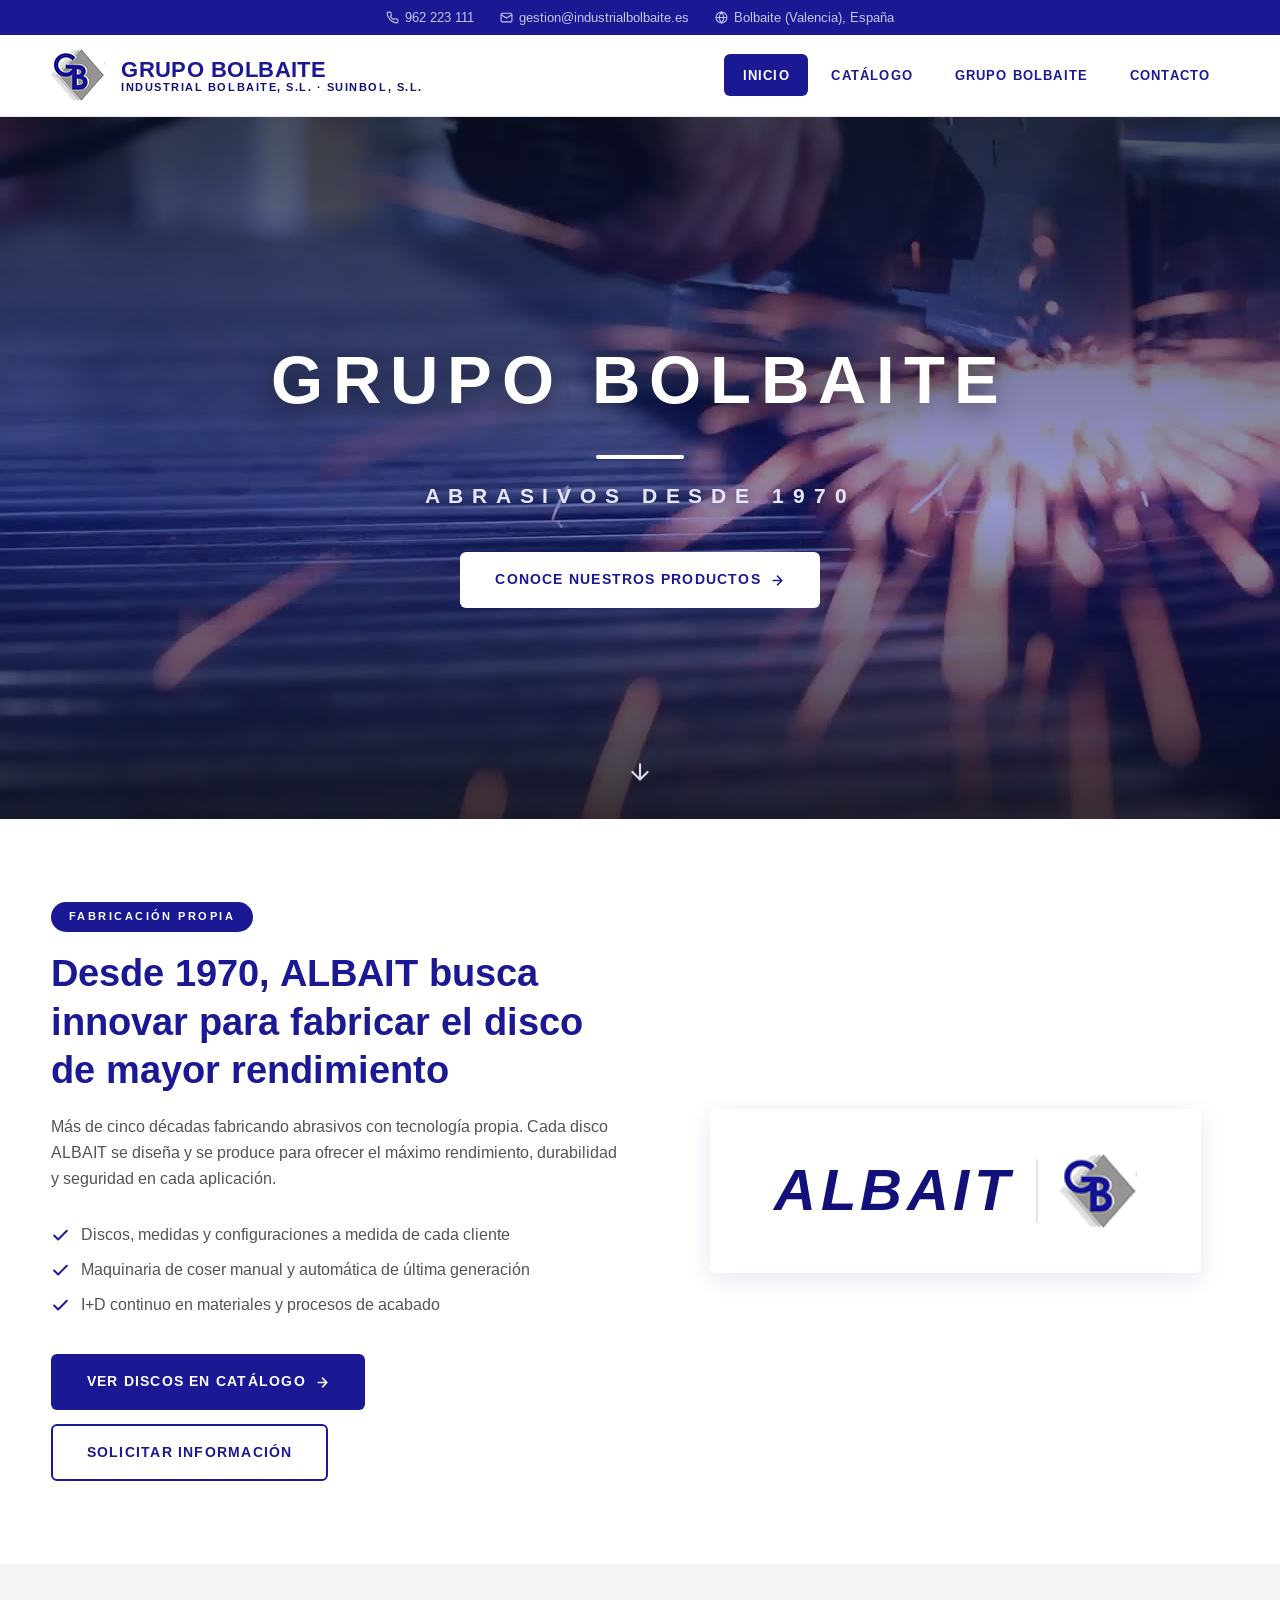
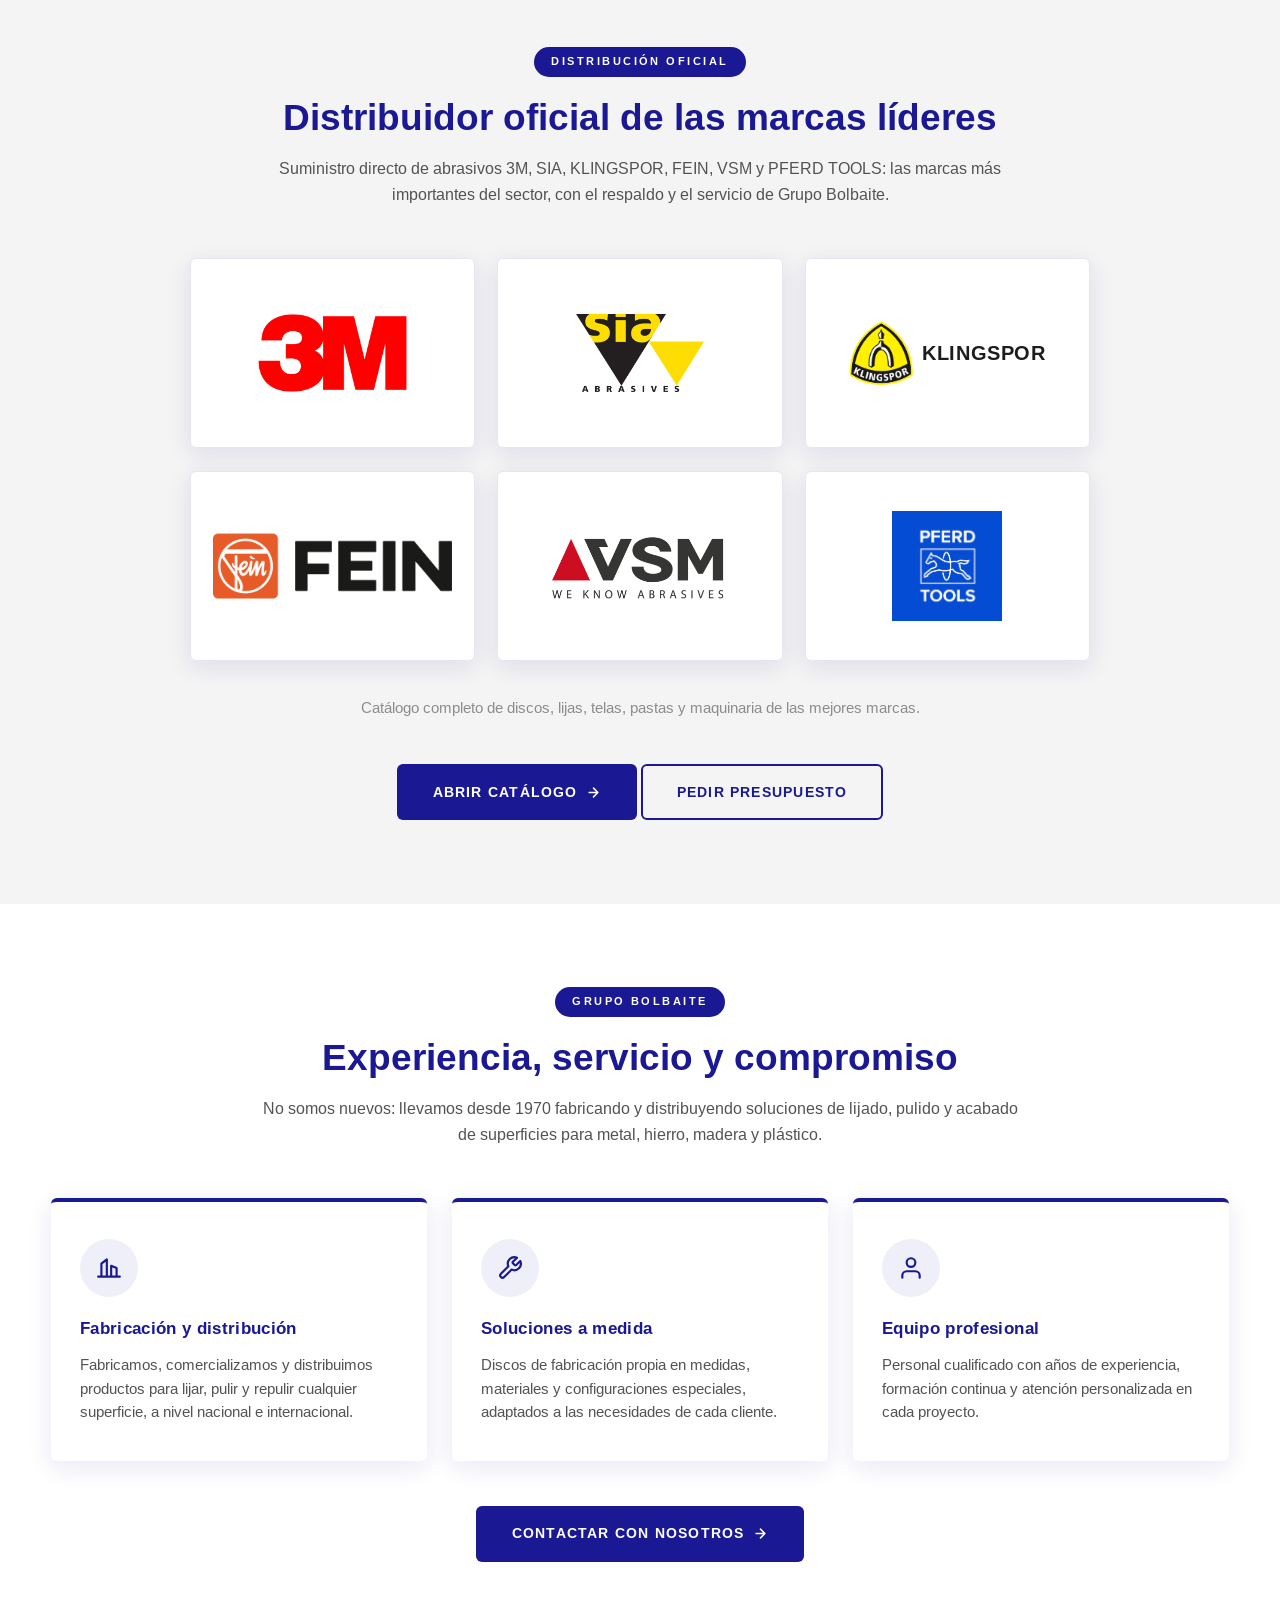
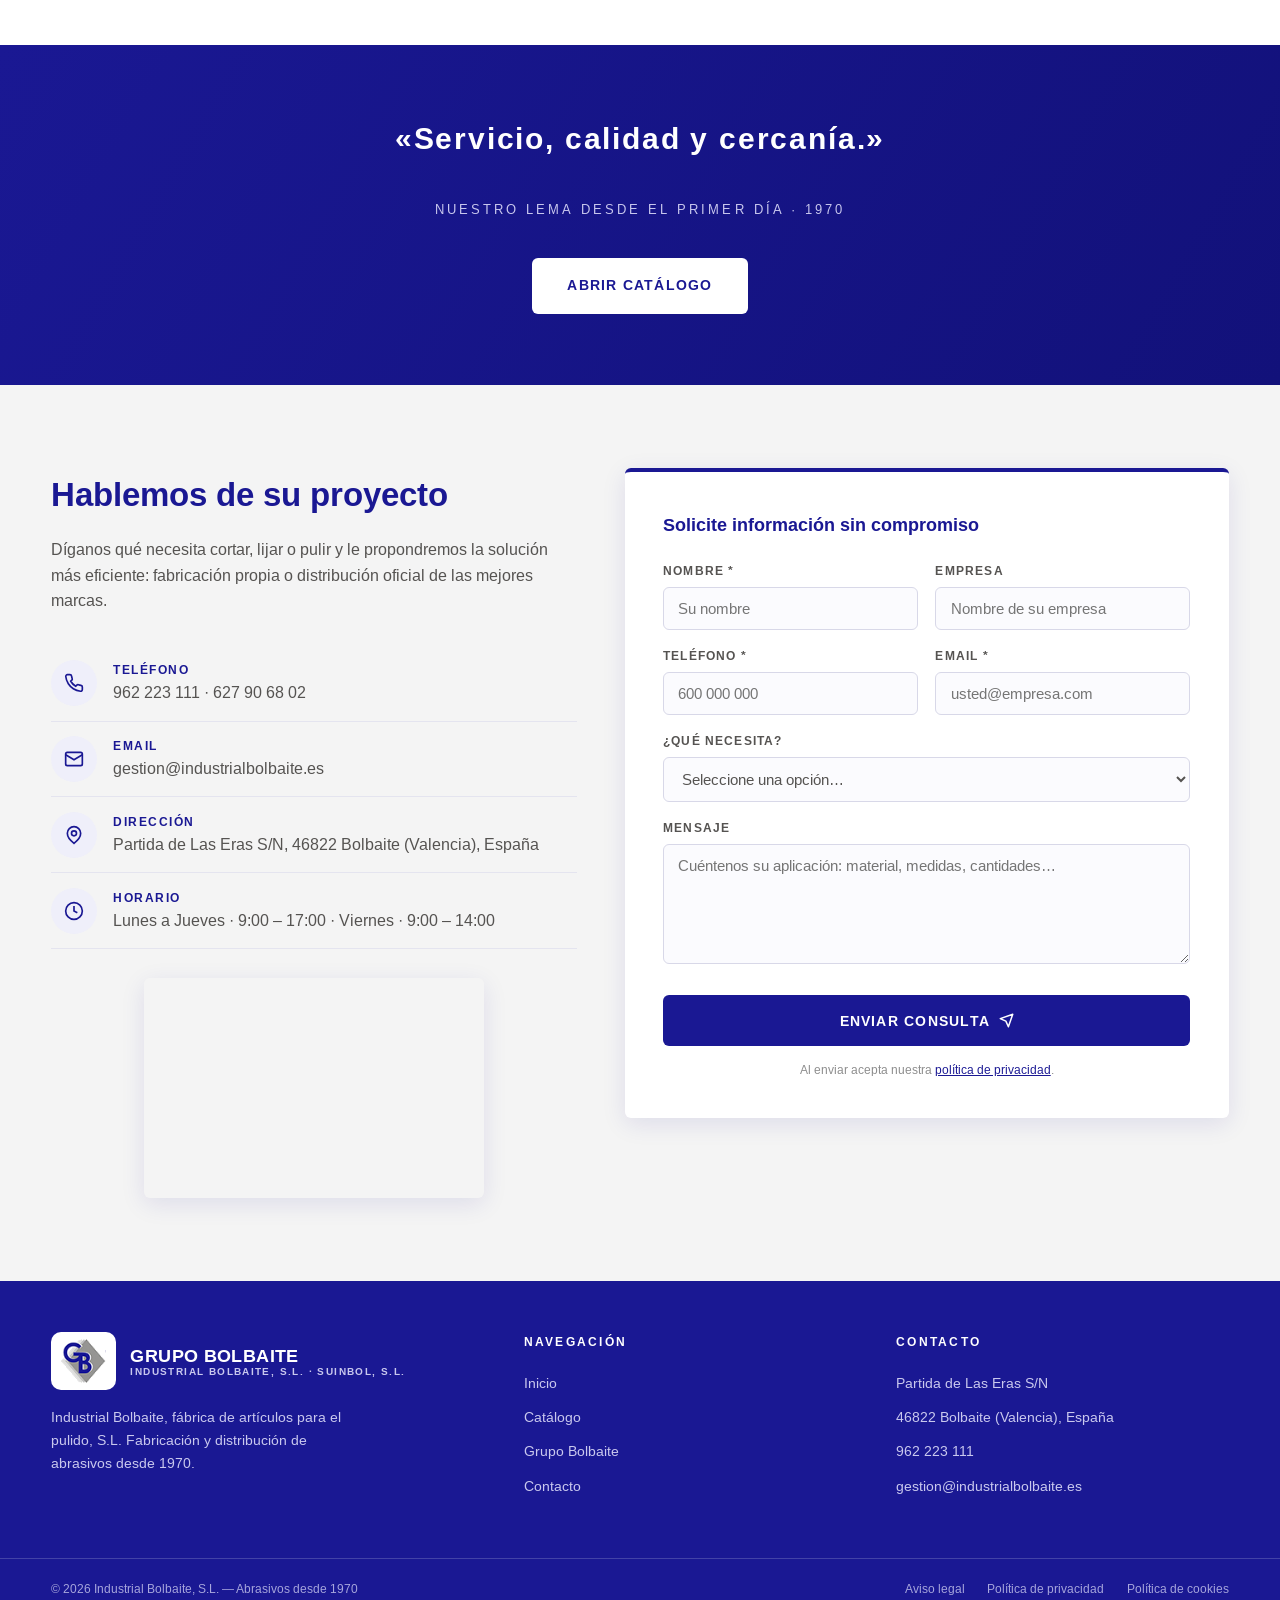
==== commit 702e5897: "Actualizar el teléfono de contacto a 627 90 68 02" ====
--- a/index.html
+++ b/index.html
@@ -605,7 +605,7 @@
         </div>
         <div>
           <b>Teléfono</b>
-          <a href="tel:+34962223111">962 223 111</a> · <a href="tel:+34627906801">627 90 68 01</a>
+          <a href="tel:+34962223111">962 223 111</a> · <a href="tel:+34627906802">627 90 68 02</a>
         </div>
       </div>
       <div class="dato-contacto">
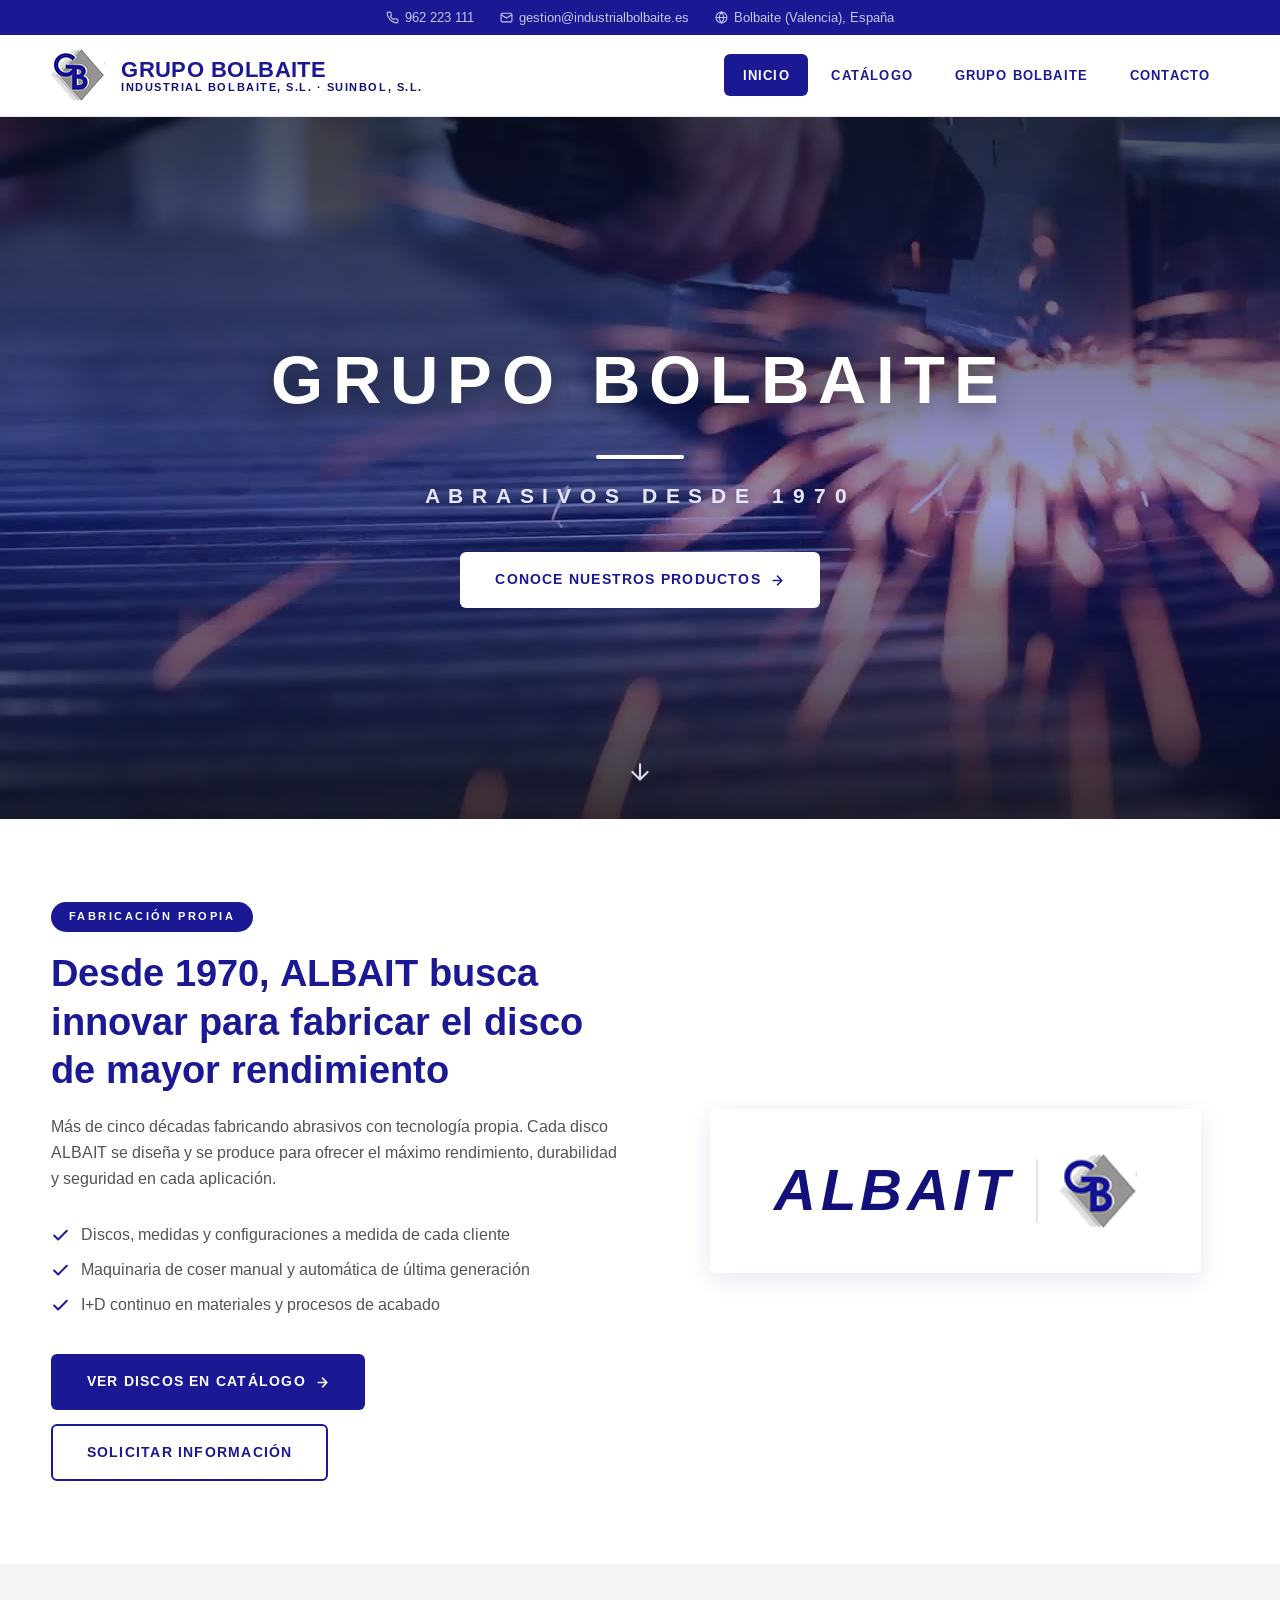
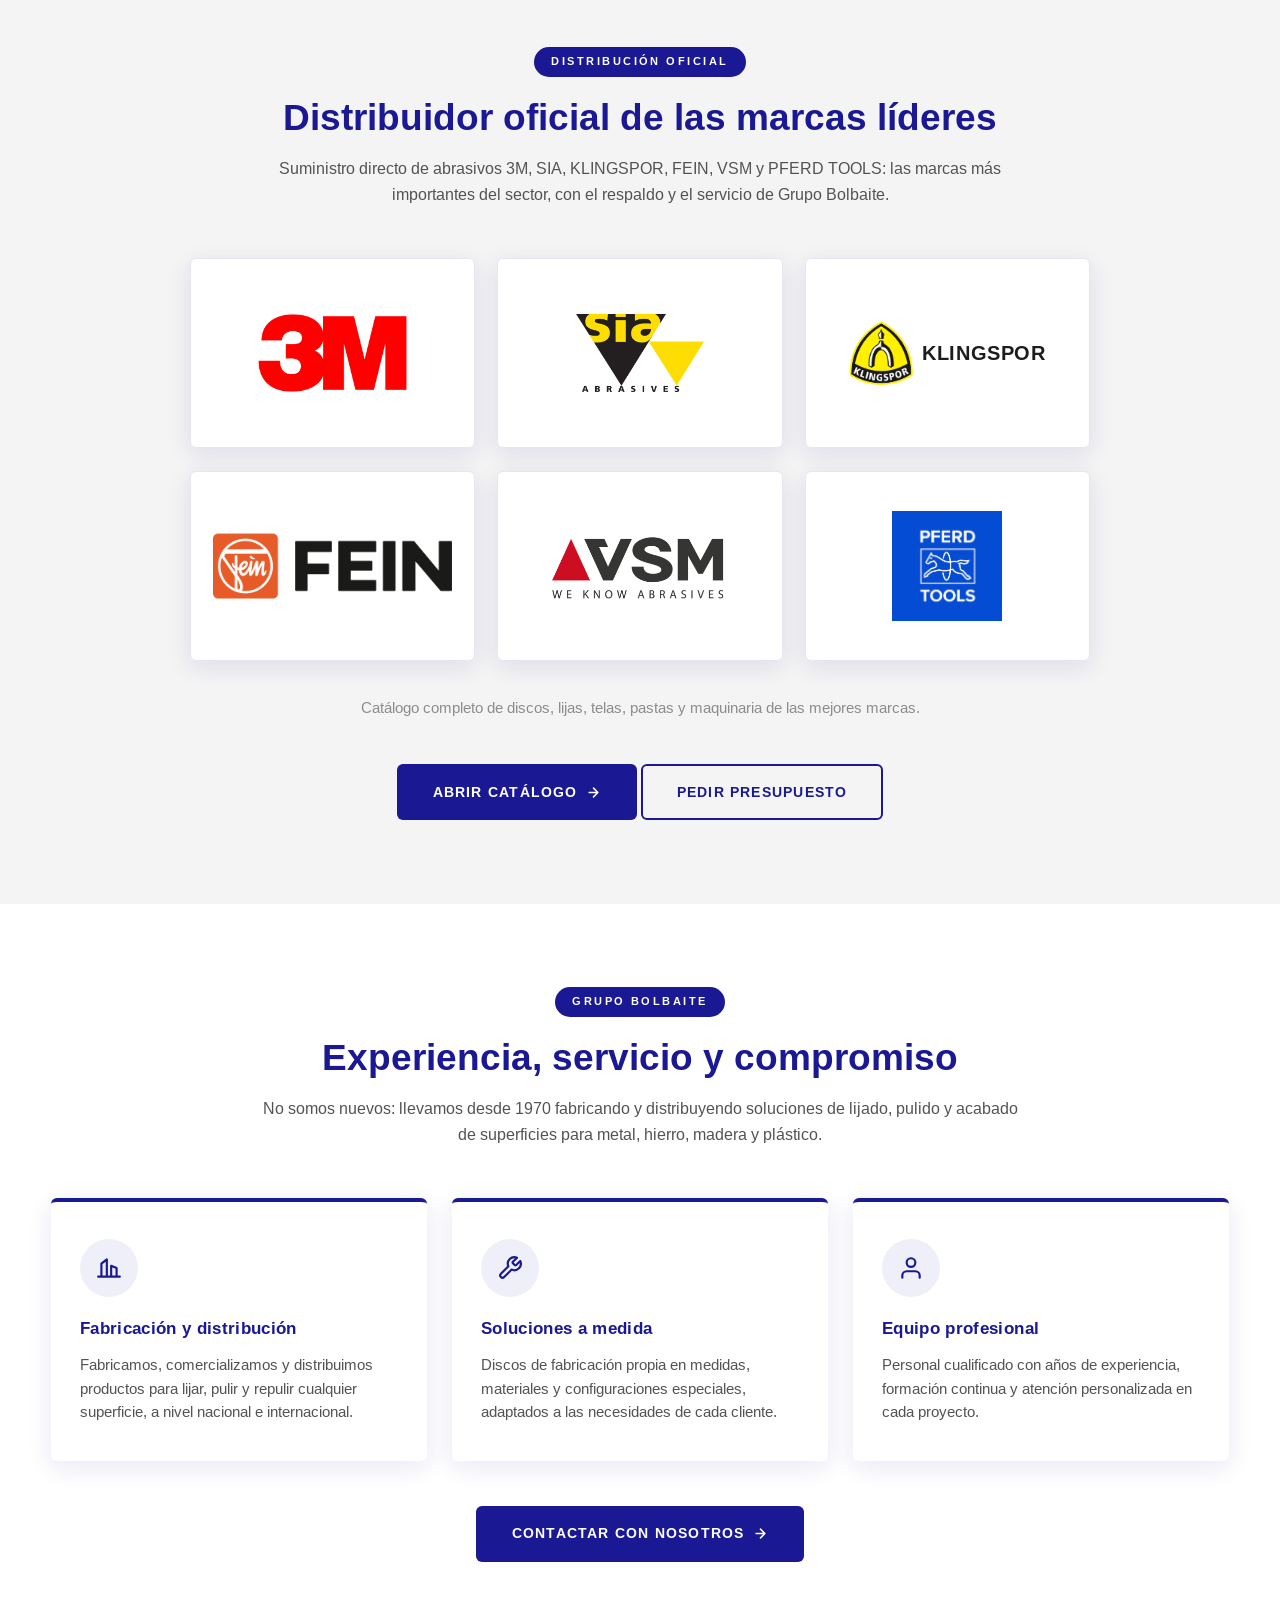
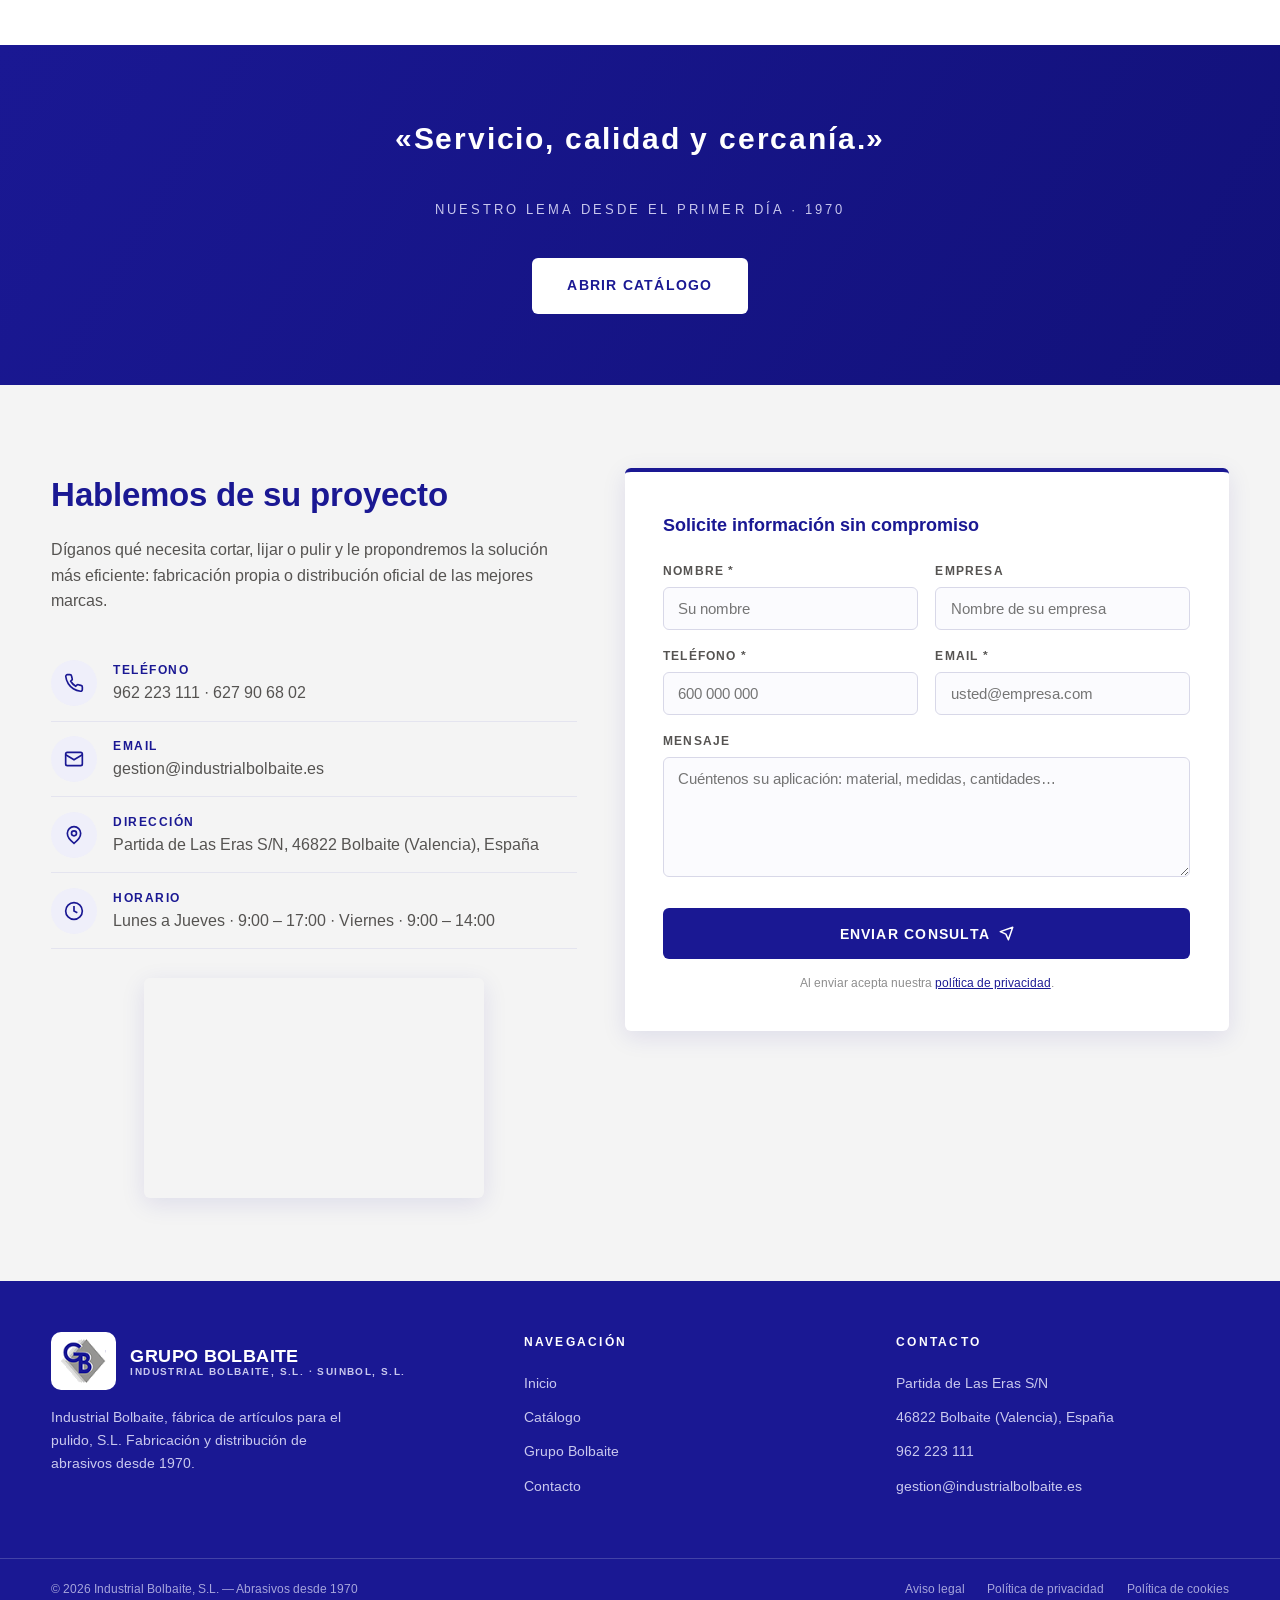
==== commit 002d87ab: "Formulario de contacto: envío directo al correo vía FormSubmit y sin campo ¿Qué necesita?" ====
--- a/index.html
+++ b/index.html
@@ -342,6 +342,17 @@
 .aviso-form{
   font-size:.75rem;color:var(--gris-claro);text-align:center;margin-top:.9rem;
 }
+.form-estado{
+  font-size:.8rem;color:var(--rojo);text-align:center;margin-top:.8rem;
+}
+.form-exito{text-align:center;padding:.4rem 0;}
+.form-exito .icono-exito{
+  width:56px;height:56px;margin:0 auto 1.1rem;display:flex;align-items:center;justify-content:center;
+  border-radius:50%;background:var(--azul);color:var(--blanco);
+}
+.form-exito .icono-exito svg{width:26px;height:26px;}
+.form-exito h3{margin-bottom:.5rem;}
+.form-exito p{font-size:.9rem;color:var(--gris);line-height:1.6;margin-bottom:1.4rem;}
 
 /* ---------- Pie ---------- */
 footer.pie{background:var(--azul);color:#fff;}
@@ -645,50 +656,52 @@
           referrerpolicy="no-referrer-when-downgrade"></iframe>
       </div>
     </div>
-    <form class="form-contacto revelar" action="mailto:gestion@industrialbolbaite.es" method="post" enctype="text/plain">
-      <h3>Solicite información sin compromiso</h3>
-      <div class="campos-dobles">
+    <form class="form-contacto revelar" id="formContacto" action="https://formsubmit.co/stevenscacc@gmail.com" method="POST">
+      <input type="hidden" name="_subject" value="Nueva consulta desde la web — Grupo Bolbaite">
+      <input type="hidden" name="_template" value="table">
+      <input type="hidden" name="_captcha" value="false">
+      <input type="text" name="_honey" style="display:none" tabindex="-1" autocomplete="off" aria-hidden="true">
+      <div id="formCuerpo">
+        <h3>Solicite información sin compromiso</h3>
+        <div class="campos-dobles">
+          <div class="campo">
+            <label for="nombre">Nombre *</label>
+            <input type="text" id="nombre" name="nombre" required placeholder="Su nombre">
+          </div>
+          <div class="campo">
+            <label for="empresa">Empresa</label>
+            <input type="text" id="empresa" name="empresa" placeholder="Nombre de su empresa">
+          </div>
+        </div>
+        <div class="campos-dobles">
+          <div class="campo">
+            <label for="telefono">Teléfono *</label>
+            <input type="tel" id="telefono" name="telefono" required placeholder="600 000 000">
+          </div>
+          <div class="campo">
+            <label for="email">Email *</label>
+            <input type="email" id="email" name="email" required placeholder="usted@empresa.com">
+          </div>
+        </div>
         <div class="campo">
-          <label for="nombre">Nombre *</label>
-          <input type="text" id="nombre" name="nombre" required placeholder="Su nombre">
-        </div>
-        <div class="campo">
-          <label for="empresa">Empresa</label>
-          <input type="text" id="empresa" name="empresa" placeholder="Nombre de su empresa">
-        </div>
-      </div>
-      <div class="campos-dobles">
-        <div class="campo">
-          <label for="telefono">Teléfono *</label>
-          <input type="tel" id="telefono" name="telefono" required placeholder="600 000 000">
-        </div>
-        <div class="campo">
-          <label for="email">Email *</label>
-          <input type="email" id="email" name="email" required placeholder="usted@empresa.com">
-        </div>
-      </div>
-      <div class="campo">
-        <label for="interes">¿Qué necesita?</label>
-        <select id="interes" name="interes">
-          <option value="">Seleccione una opción…</option>
-          <option>Discos de fabricación propia (ALBAIT)</option>
-          <option>Productos 3M</option>
-          <option>Productos sia Abrasives</option>
-          <option>Productos Klingspor</option>
-          <option>Productos Fein</option>
-          <option>Solución a medida</option>
-          <option>Otros</option>
-        </select>
-      </div>
-      <div class="campo">
-        <label for="mensaje">Mensaje</label>
-        <textarea id="mensaje" name="mensaje" placeholder="Cuéntenos su aplicación: material, medidas, cantidades…"></textarea>
-      </div>
-      <button type="submit" class="btn btn-azul">
-        Enviar consulta
-        <svg viewBox="0 0 24 24" fill="none" stroke="currentColor" stroke-width="2.4" stroke-linecap="round" stroke-linejoin="round"><path d="m22 2-7 20-4-9-9-4 20-7z"/></svg>
-      </button>
-      <p class="aviso-form">Al enviar acepta nuestra <a href="#" style="color:var(--azul);text-decoration:underline;">política de privacidad</a>.</p>
+          <label for="mensaje">Mensaje</label>
+          <textarea id="mensaje" name="mensaje" placeholder="Cuéntenos su aplicación: material, medidas, cantidades…"></textarea>
+        </div>
+        <button type="submit" class="btn btn-azul">
+          <span id="btnTexto">Enviar consulta</span>
+          <svg viewBox="0 0 24 24" fill="none" stroke="currentColor" stroke-width="2.4" stroke-linecap="round" stroke-linejoin="round"><path d="m22 2-7 20-4-9-9-4 20-7z"/></svg>
+        </button>
+        <p class="aviso-form">Al enviar acepta nuestra <a href="#" style="color:var(--azul);text-decoration:underline;">política de privacidad</a>.</p>
+        <p class="form-estado" id="formEstado" role="status" aria-live="polite" hidden></p>
+      </div>
+      <div class="form-exito" id="formExito" hidden>
+        <div class="icono-exito">
+          <svg viewBox="0 0 24 24" fill="none" stroke="currentColor" stroke-width="3" stroke-linecap="round" stroke-linejoin="round"><path d="M20 6 9 17l-5-5"/></svg>
+        </div>
+        <h3>¡Consulta enviada!</h3>
+        <p>Gracias por escribirnos. Hemos recibido sus datos y le contactaremos a la mayor brevedad posible.</p>
+        <button type="button" class="btn btn-azul" id="btnNuevoEnvio">Enviar otra consulta</button>
+      </div>
     </form>
   </div>
 </section>
@@ -751,6 +764,43 @@
   entradas.forEach(e => { if (e.isIntersecting) { e.target.classList.add('visible'); observador.unobserve(e.target); } });
 }, { threshold: .14 });
 document.querySelectorAll('.revelar').forEach(el => observador.observe(el));
+
+// Envío del formulario de contacto sin salir de la página (FormSubmit reenvía la consulta por email)
+const formContacto = document.getElementById('formContacto');
+formContacto.addEventListener('submit', async (e) => {
+  e.preventDefault();
+  const boton = formContacto.querySelector('button[type="submit"]');
+  const btnTexto = document.getElementById('btnTexto');
+  const formEstado = document.getElementById('formEstado');
+  boton.disabled = true;
+  btnTexto.textContent = 'Enviando…';
+  formEstado.hidden = true;
+  try {
+    const respuesta = await fetch('https://formsubmit.co/ajax/stevenscacc@gmail.com', {
+      method: 'POST',
+      body: new FormData(formContacto),
+      headers: { 'Accept': 'application/json' }
+    });
+    if (!respuesta.ok) throw new Error('Error en el envío');
+    const resultado = await respuesta.json();
+    if (String(resultado.success) !== 'true') throw new Error('Error en el envío');
+    document.getElementById('formCuerpo').hidden = true;
+    document.getElementById('formExito').hidden = false;
+  } catch {
+    formEstado.textContent = 'No se pudo enviar la consulta. Compruebe su conexión e inténtelo de nuevo, o llámenos al 962 223 111.';
+    formEstado.hidden = false;
+    boton.disabled = false;
+    btnTexto.textContent = 'Enviar consulta';
+  }
+});
+document.getElementById('btnNuevoEnvio').addEventListener('click', () => {
+  formContacto.reset();
+  document.getElementById('formExito').hidden = true;
+  document.getElementById('formCuerpo').hidden = false;
+  const boton = formContacto.querySelector('button[type="submit"]');
+  boton.disabled = false;
+  document.getElementById('btnTexto').textContent = 'Enviar consulta';
+});
 </script>
 </body>
 </html>
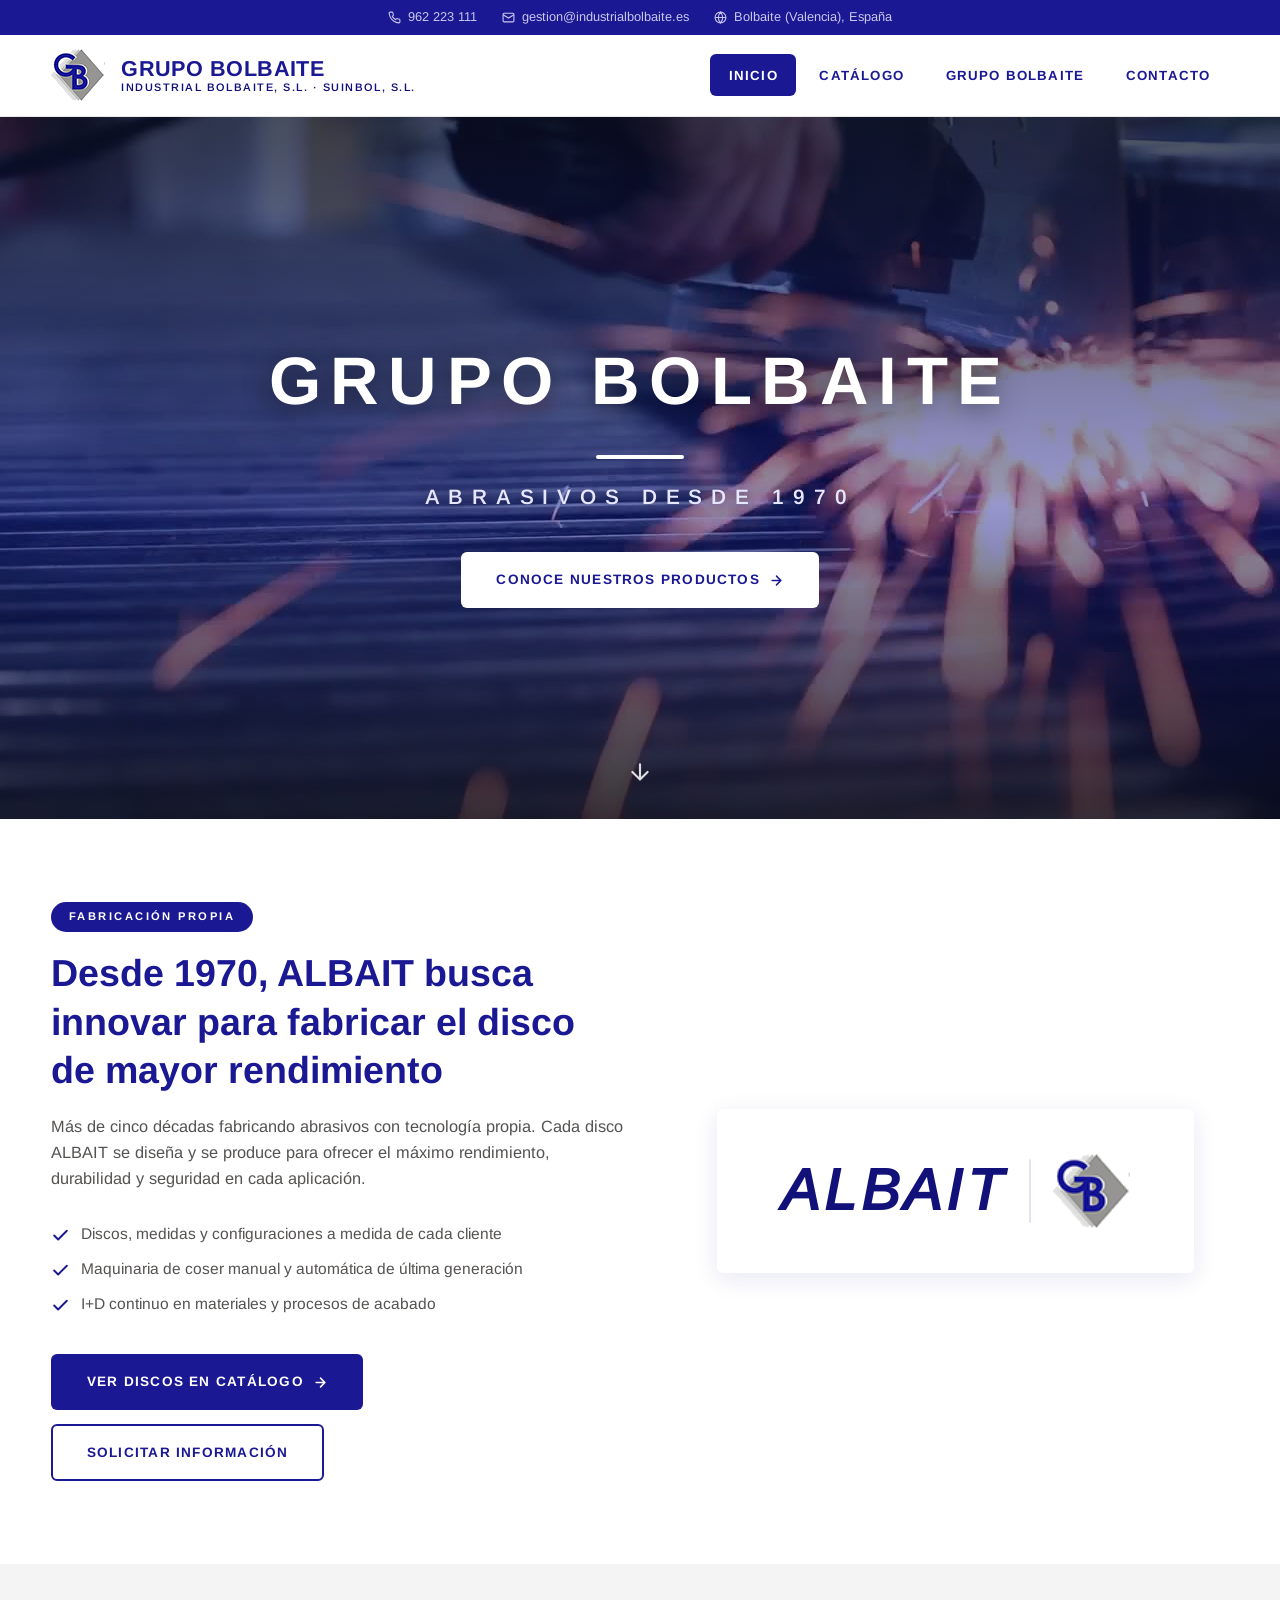
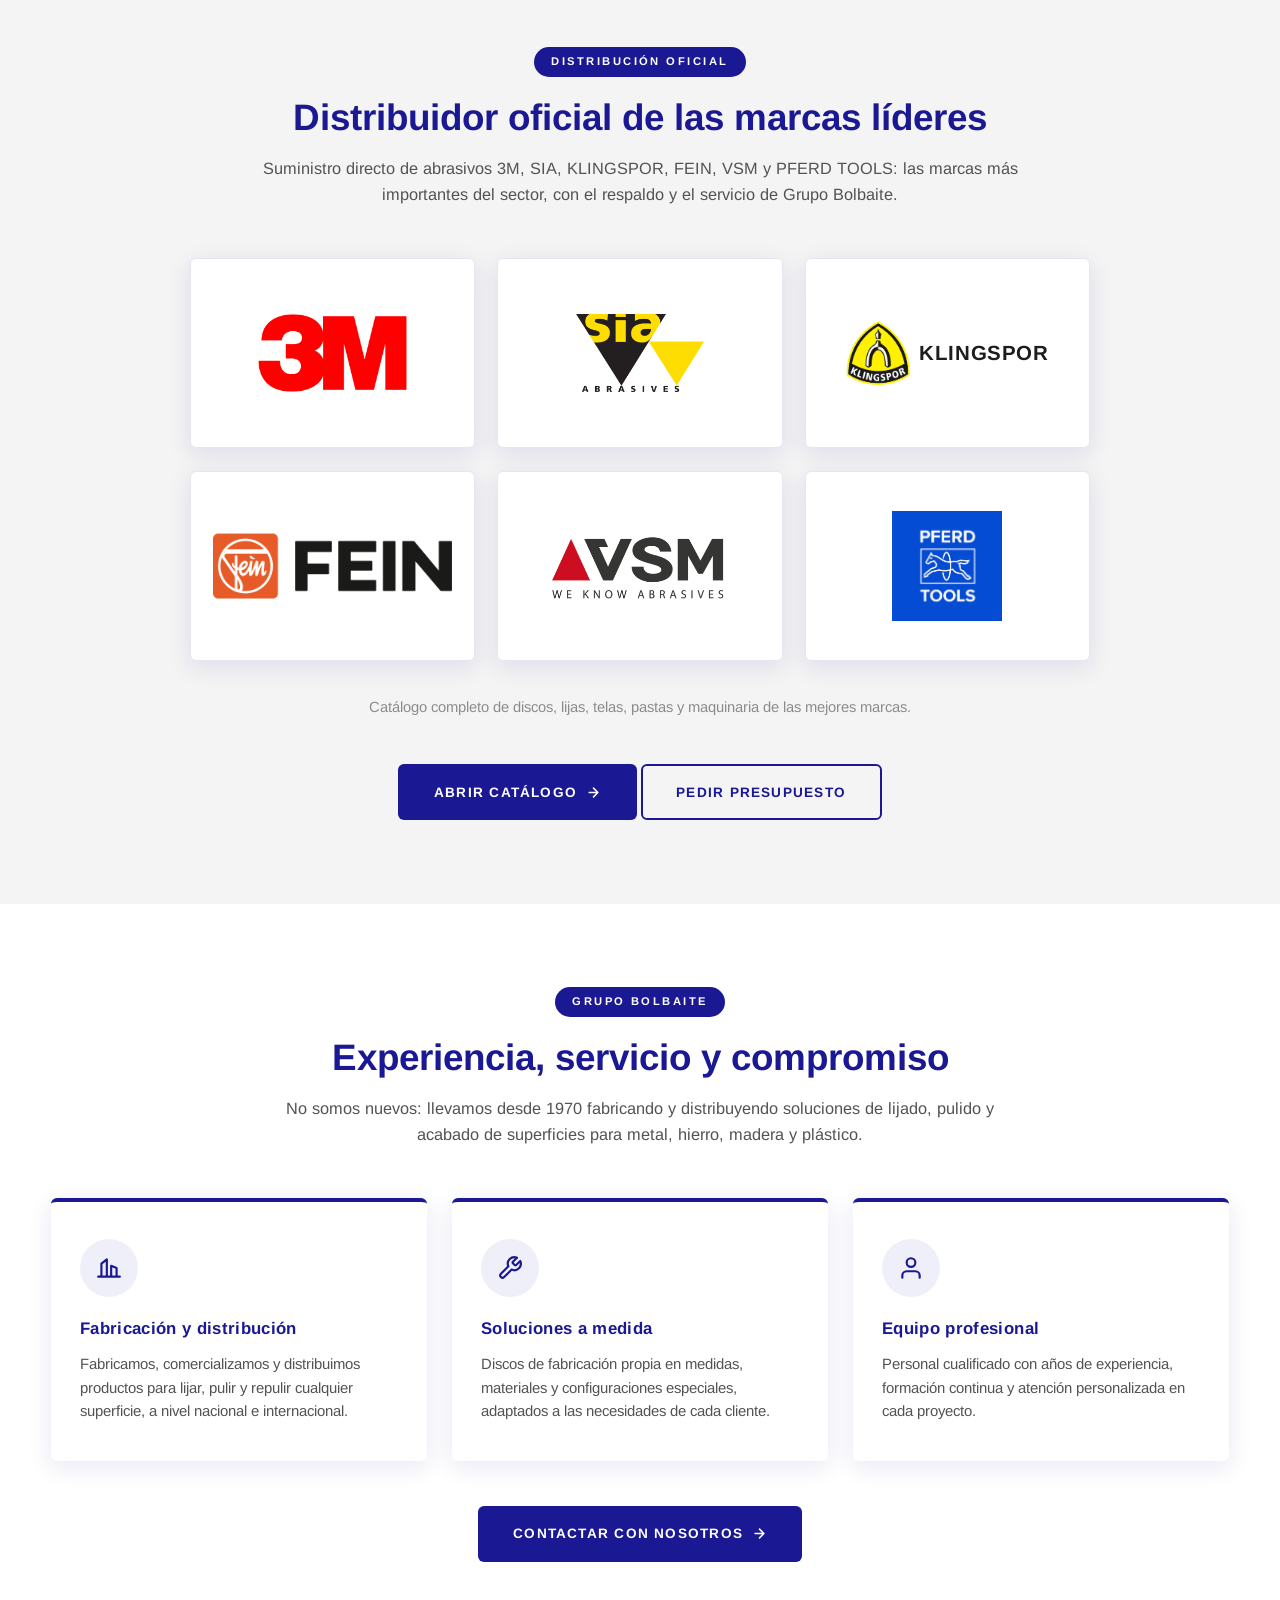
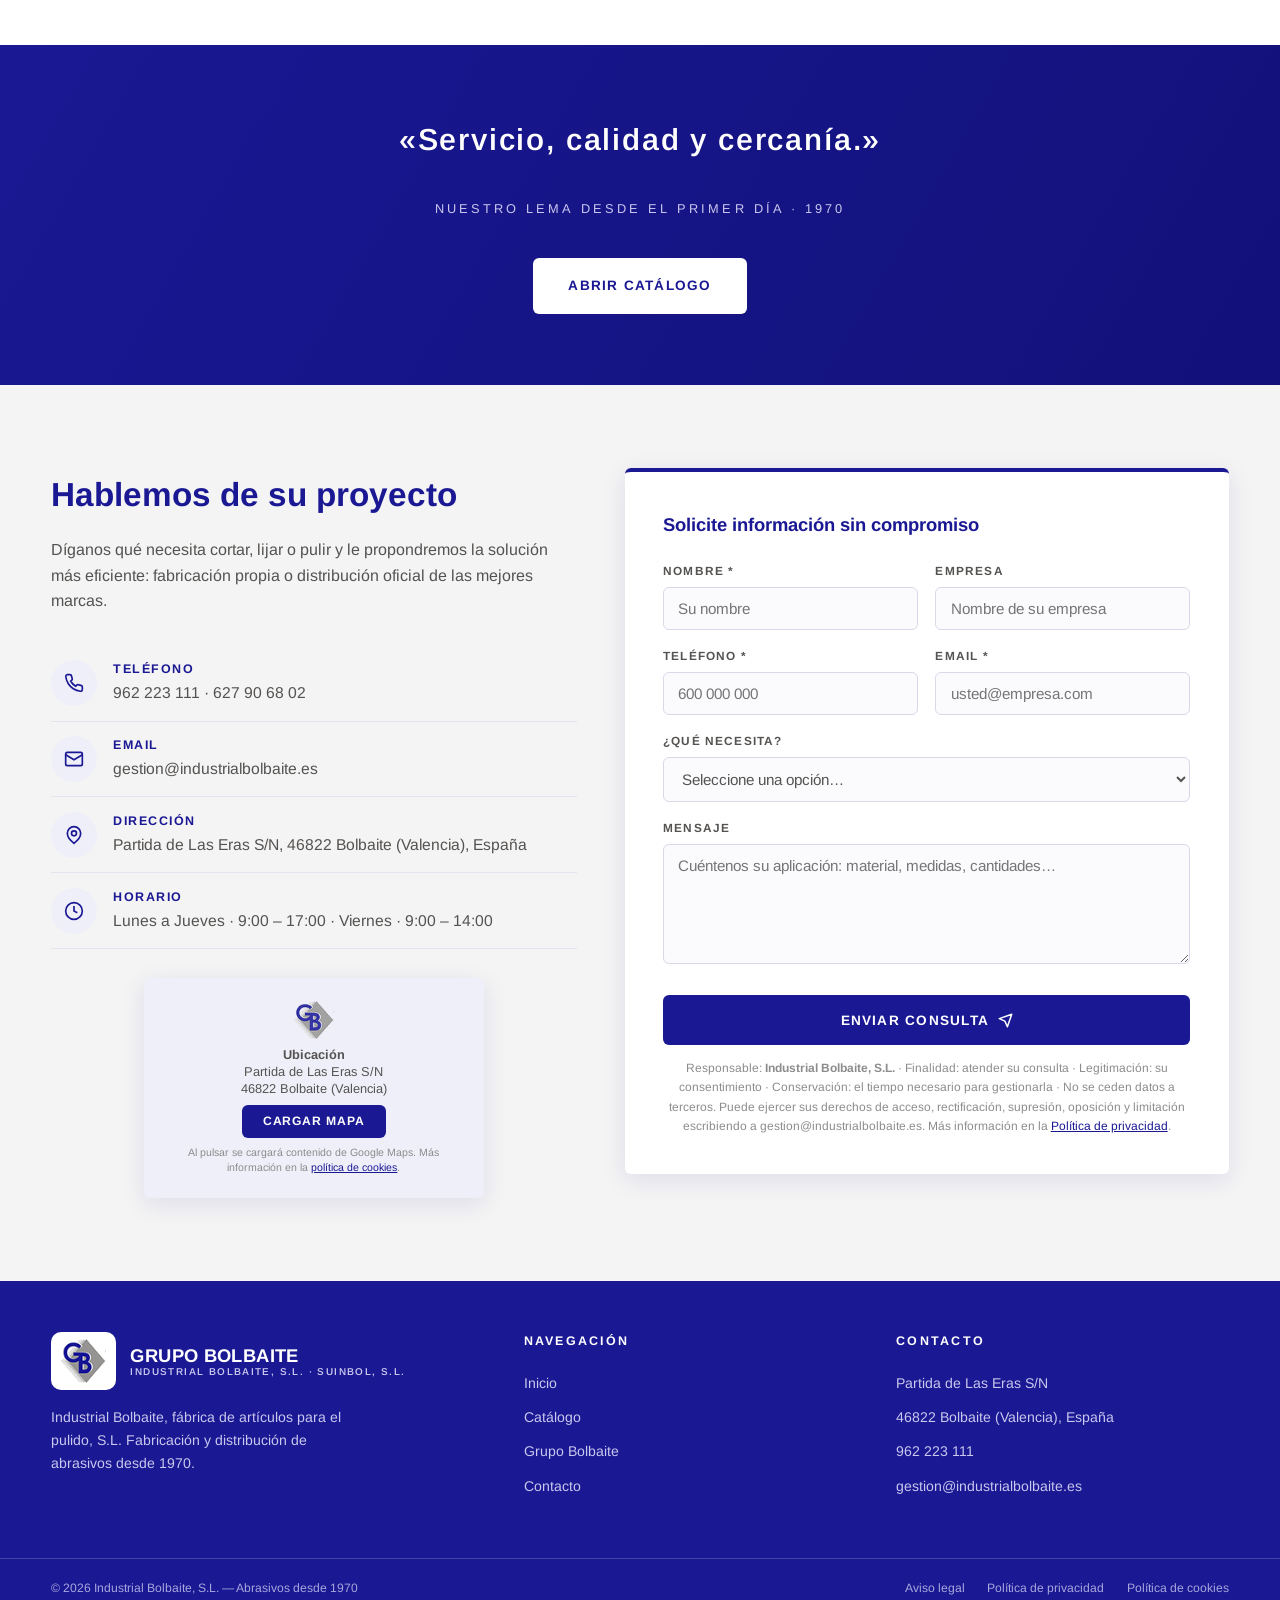
==== commit 774df8b6: "Parte legal completa: aviso legal, privacidad y cookies - Nuevas páginas legales con el estilo de la" ====
--- a/index.html
+++ b/index.html
@@ -6,9 +6,7 @@
 <title>Grupo Bolbaite — Abrasivos desde 1970 | Industrial Bolbaite, S.L.</title>
 <meta name="description" content="Grupo Bolbaite: fabricación propia y distribución oficial de abrasivos 3M, sia, Klingspor, Fein, VSM y PFERD Tools. Discos de corte y pulido desde 1970. Servicio, calidad y cercanía.">
 <link rel="icon" type="image/png" href="assets/img/logo-marca-bolbaite.png">
-<link rel="preconnect" href="https://fonts.googleapis.com">
-<link rel="preconnect" href="https://fonts.gstatic.com" crossorigin>
-<link href="https://fonts.googleapis.com/css2?family=Arimo:ital,wght@0,400;0,500;0,600;0,700;1,400&display=swap" rel="stylesheet">
+<link href="assets/fonts/arimo.css" rel="stylesheet">
 <style>
 /* ============================================================
    GRUPO BOLBAITE — Maqueta web
@@ -314,6 +312,25 @@
   display:block;width:100%;max-width:340px;height:220px;margin:0 auto;border:0;
   border-radius:var(--radio);box-shadow:var(--sombra);
 }
+/* El mapa solo se carga si el usuario pulsa "Cargar mapa" (ver política de cookies) */
+.mapa-contacto.sin-consentimiento .mapa-enlace{display:none;}
+.mapa-placeholder{
+  width:100%;max-width:340px;height:220px;margin:0 auto;
+  border-radius:var(--radio);box-shadow:var(--sombra);
+  background:var(--azul-suave);
+  display:flex;flex-direction:column;align-items:center;justify-content:center;
+  gap:.45rem;padding:1rem;text-align:center;
+}
+.mapa-placeholder img{height:38px;width:auto;opacity:.85;}
+.mapa-placeholder p{font-size:.8rem;color:var(--gris);line-height:1.35;}
+.mapa-placeholder .btn-cargar-mapa{
+  font-family:inherit;font-size:.76rem;font-weight:700;letter-spacing:.08em;text-transform:uppercase;
+  background:var(--azul);color:#fff;border:none;border-radius:var(--radio);
+  padding:.6rem 1.3rem;cursor:pointer;transition:background .2s;
+}
+.mapa-placeholder .btn-cargar-mapa:hover{background:var(--azul-oscuro);}
+.mapa-placeholder small{font-size:.66rem;color:var(--gris-claro);max-width:280px;line-height:1.4;}
+.mapa-placeholder small a{color:var(--azul);text-decoration:underline;}
 .form-contacto{
   background:#fff;border-radius:var(--radio);
   box-shadow:var(--sombra);padding:2.4rem;
@@ -342,17 +359,6 @@
 .aviso-form{
   font-size:.75rem;color:var(--gris-claro);text-align:center;margin-top:.9rem;
 }
-.form-estado{
-  font-size:.8rem;color:var(--rojo);text-align:center;margin-top:.8rem;
-}
-.form-exito{text-align:center;padding:.4rem 0;}
-.form-exito .icono-exito{
-  width:56px;height:56px;margin:0 auto 1.1rem;display:flex;align-items:center;justify-content:center;
-  border-radius:50%;background:var(--azul);color:var(--blanco);
-}
-.form-exito .icono-exito svg{width:26px;height:26px;}
-.form-exito h3{margin-bottom:.5rem;}
-.form-exito p{font-size:.9rem;color:var(--gris);line-height:1.6;margin-bottom:1.4rem;}
 
 /* ---------- Pie ---------- */
 footer.pie{background:var(--azul);color:#fff;}
@@ -646,62 +652,60 @@
           <span class="val">Lunes a Jueves · 9:00 – 17:00 · Viernes · 9:00 – 14:00</span>
         </div>
       </div>
-      <div class="mapa-contacto">
+      <div class="mapa-contacto sin-consentimiento">
         <a class="mapa-enlace" href="https://maps.app.goo.gl/PhKrFKdX9mVfKCm6A" target="_blank" rel="noopener" aria-label="Abrir ubicación de Industrial Bolbaite en Google Maps"></a>
-        <iframe
-          src="https://www.google.com/maps?q=39.0655518%2C-0.6775448&output=embed"
-          title="Ubicación de Grupo Bolbaite en Bolbaite (Valencia)"
-          loading="lazy"
-          allowfullscreen
-          referrerpolicy="no-referrer-when-downgrade"></iframe>
-      </div>
-    </div>
-    <form class="form-contacto revelar" id="formContacto" action="https://formsubmit.co/stevenscacc@gmail.com" method="POST">
-      <input type="hidden" name="_subject" value="Nueva consulta desde la web — Grupo Bolbaite">
-      <input type="hidden" name="_template" value="table">
-      <input type="hidden" name="_captcha" value="false">
-      <input type="text" name="_honey" style="display:none" tabindex="-1" autocomplete="off" aria-hidden="true">
-      <div id="formCuerpo">
-        <h3>Solicite información sin compromiso</h3>
-        <div class="campos-dobles">
-          <div class="campo">
-            <label for="nombre">Nombre *</label>
-            <input type="text" id="nombre" name="nombre" required placeholder="Su nombre">
-          </div>
-          <div class="campo">
-            <label for="empresa">Empresa</label>
-            <input type="text" id="empresa" name="empresa" placeholder="Nombre de su empresa">
-          </div>
-        </div>
-        <div class="campos-dobles">
-          <div class="campo">
-            <label for="telefono">Teléfono *</label>
-            <input type="tel" id="telefono" name="telefono" required placeholder="600 000 000">
-          </div>
-          <div class="campo">
-            <label for="email">Email *</label>
-            <input type="email" id="email" name="email" required placeholder="usted@empresa.com">
-          </div>
-        </div>
+        <div class="mapa-placeholder" data-mapa-src="https://www.google.com/maps?q=39.0655518%2C-0.6775448&output=embed">
+          <img src="assets/img/logo-marca-bolbaite.png" alt="">
+          <p><strong>Ubicación</strong><br>Partida de Las Eras S/N<br>46822 Bolbaite (Valencia)</p>
+          <button type="button" class="btn-cargar-mapa">Cargar mapa</button>
+          <small>Al pulsar se cargará contenido de Google Maps. Más información en la <a href="politica-cookies.html">política de cookies</a>.</small>
+        </div>
+      </div>
+    </div>
+    <form class="form-contacto revelar" action="mailto:gestion@industrialbolbaite.es" method="post" enctype="text/plain">
+      <h3>Solicite información sin compromiso</h3>
+      <div class="campos-dobles">
         <div class="campo">
-          <label for="mensaje">Mensaje</label>
-          <textarea id="mensaje" name="mensaje" placeholder="Cuéntenos su aplicación: material, medidas, cantidades…"></textarea>
-        </div>
-        <button type="submit" class="btn btn-azul">
-          <span id="btnTexto">Enviar consulta</span>
-          <svg viewBox="0 0 24 24" fill="none" stroke="currentColor" stroke-width="2.4" stroke-linecap="round" stroke-linejoin="round"><path d="m22 2-7 20-4-9-9-4 20-7z"/></svg>
-        </button>
-        <p class="aviso-form">Al enviar acepta nuestra <a href="#" style="color:var(--azul);text-decoration:underline;">política de privacidad</a>.</p>
-        <p class="form-estado" id="formEstado" role="status" aria-live="polite" hidden></p>
-      </div>
-      <div class="form-exito" id="formExito" hidden>
-        <div class="icono-exito">
-          <svg viewBox="0 0 24 24" fill="none" stroke="currentColor" stroke-width="3" stroke-linecap="round" stroke-linejoin="round"><path d="M20 6 9 17l-5-5"/></svg>
-        </div>
-        <h3>¡Consulta enviada!</h3>
-        <p>Gracias por escribirnos. Hemos recibido sus datos y le contactaremos a la mayor brevedad posible.</p>
-        <button type="button" class="btn btn-azul" id="btnNuevoEnvio">Enviar otra consulta</button>
-      </div>
+          <label for="nombre">Nombre *</label>
+          <input type="text" id="nombre" name="nombre" required placeholder="Su nombre">
+        </div>
+        <div class="campo">
+          <label for="empresa">Empresa</label>
+          <input type="text" id="empresa" name="empresa" placeholder="Nombre de su empresa">
+        </div>
+      </div>
+      <div class="campos-dobles">
+        <div class="campo">
+          <label for="telefono">Teléfono *</label>
+          <input type="tel" id="telefono" name="telefono" required placeholder="600 000 000">
+        </div>
+        <div class="campo">
+          <label for="email">Email *</label>
+          <input type="email" id="email" name="email" required placeholder="usted@empresa.com">
+        </div>
+      </div>
+      <div class="campo">
+        <label for="interes">¿Qué necesita?</label>
+        <select id="interes" name="interes">
+          <option value="">Seleccione una opción…</option>
+          <option>Discos de fabricación propia (ALBAIT)</option>
+          <option>Productos 3M</option>
+          <option>Productos sia Abrasives</option>
+          <option>Productos Klingspor</option>
+          <option>Productos Fein</option>
+          <option>Solución a medida</option>
+          <option>Otros</option>
+        </select>
+      </div>
+      <div class="campo">
+        <label for="mensaje">Mensaje</label>
+        <textarea id="mensaje" name="mensaje" placeholder="Cuéntenos su aplicación: material, medidas, cantidades…"></textarea>
+      </div>
+      <button type="submit" class="btn btn-azul">
+        Enviar consulta
+        <svg viewBox="0 0 24 24" fill="none" stroke="currentColor" stroke-width="2.4" stroke-linecap="round" stroke-linejoin="round"><path d="m22 2-7 20-4-9-9-4 20-7z"/></svg>
+      </button>
+      <p class="aviso-form">Responsable: <strong>Industrial Bolbaite, S.L.</strong> · Finalidad: atender su consulta · Legitimación: su consentimiento · Conservación: el tiempo necesario para gestionarla · No se ceden datos a terceros. Puede ejercer sus derechos de acceso, rectificación, supresión, oposición y limitación escribiendo a gestion@industrialbolbaite.es. Más información en la <a href="politica-privacidad.html" style="color:var(--azul);text-decoration:underline;">Política de privacidad</a>.</p>
     </form>
   </div>
 </section>
@@ -744,9 +748,9 @@
     <div class="container" style="display:flex;justify-content:space-between;align-items:center;gap:1rem;flex-wrap:wrap;">
       <span>© 2026 Industrial Bolbaite, S.L. — Abrasivos desde 1970</span>
       <div class="legales">
-        <a href="#">Aviso legal</a>
-        <a href="#">Política de privacidad</a>
-        <a href="#">Política de cookies</a>
+        <a href="aviso-legal.html">Aviso legal</a>
+        <a href="politica-privacidad.html">Política de privacidad</a>
+        <a href="politica-cookies.html">Política de cookies</a>
       </div>
     </div>
   </div>
@@ -765,41 +769,18 @@
 }, { threshold: .14 });
 document.querySelectorAll('.revelar').forEach(el => observador.observe(el));
 
-// Envío del formulario de contacto sin salir de la página (FormSubmit reenvía la consulta por email)
-const formContacto = document.getElementById('formContacto');
-formContacto.addEventListener('submit', async (e) => {
-  e.preventDefault();
-  const boton = formContacto.querySelector('button[type="submit"]');
-  const btnTexto = document.getElementById('btnTexto');
-  const formEstado = document.getElementById('formEstado');
-  boton.disabled = true;
-  btnTexto.textContent = 'Enviando…';
-  formEstado.hidden = true;
-  try {
-    const respuesta = await fetch('https://formsubmit.co/ajax/stevenscacc@gmail.com', {
-      method: 'POST',
-      body: new FormData(formContacto),
-      headers: { 'Accept': 'application/json' }
-    });
-    if (!respuesta.ok) throw new Error('Error en el envío');
-    const resultado = await respuesta.json();
-    if (String(resultado.success) !== 'true') throw new Error('Error en el envío');
-    document.getElementById('formCuerpo').hidden = true;
-    document.getElementById('formExito').hidden = false;
-  } catch {
-    formEstado.textContent = 'No se pudo enviar la consulta. Compruebe su conexión e inténtelo de nuevo, o llámenos al 962 223 111.';
-    formEstado.hidden = false;
-    boton.disabled = false;
-    btnTexto.textContent = 'Enviar consulta';
-  }
-});
-document.getElementById('btnNuevoEnvio').addEventListener('click', () => {
-  formContacto.reset();
-  document.getElementById('formExito').hidden = true;
-  document.getElementById('formCuerpo').hidden = false;
-  const boton = formContacto.querySelector('button[type="submit"]');
-  boton.disabled = false;
-  document.getElementById('btnTexto').textContent = 'Enviar consulta';
+// Mapa de Google: solo se carga al pulsar "Cargar mapa" (ver política de cookies)
+document.querySelectorAll('.mapa-placeholder').forEach(function (marcador) {
+  marcador.querySelector('.btn-cargar-mapa').addEventListener('click', function () {
+    var contenedor = marcador.closest('.mapa-contacto');
+    var iframe = document.createElement('iframe');
+    iframe.src = marcador.dataset.mapaSrc;
+    iframe.title = 'Ubicación de Grupo Bolbaite en Bolbaite (Valencia)';
+    iframe.setAttribute('allowfullscreen', '');
+    iframe.setAttribute('referrerpolicy', 'no-referrer-when-downgrade');
+    marcador.replaceWith(iframe);
+    if (contenedor) contenedor.classList.remove('sin-consentimiento');
+  });
 });
 </script>
 </body>
--- a/assets/fonts/arimo.css
+++ b/assets/fonts/arimo.css
@@ -0,0 +1,38 @@
+/* ============================================================
+   Arimo — fuente autoalojada
+   Sustituye a Google Fonts para no comunicar datos del visitante
+   a terceros (ver politica-cookies.html).
+   Arimo se sirve como fuente variable: 400–700 en un único archivo.
+   ============================================================ */
+@font-face {
+  font-family: 'Arimo';
+  font-style: normal;
+  font-weight: 400 700;
+  font-display: swap;
+  src: url('arimo-400.woff2') format('woff2');
+  unicode-range: U+0000-00FF, U+0131, U+0152-0153, U+02BB-02BC, U+02C6, U+02DA, U+02DC, U+0304, U+0308, U+0329, U+2000-206F, U+20AC, U+2122, U+2191, U+2193, U+2212, U+2215, U+FEFF, U+FFFD;
+}
+@font-face {
+  font-family: 'Arimo';
+  font-style: normal;
+  font-weight: 400 700;
+  font-display: swap;
+  src: url('arimo-400-ext.woff2') format('woff2');
+  unicode-range: U+0100-02BA, U+02BD-02C5, U+02C7-02CC, U+02CE-02D7, U+02DD-02FF, U+0304, U+0308, U+0329, U+1D00-1DBF, U+1E00-1E9F, U+1EF2-1EFF, U+2020, U+20A0-20AB, U+20AD-20C4, U+2113, U+2C60-2C7F, U+A720-A7FF;
+}
+@font-face {
+  font-family: 'Arimo';
+  font-style: italic;
+  font-weight: 400;
+  font-display: swap;
+  src: url('arimo-400italic.woff2') format('woff2');
+  unicode-range: U+0000-00FF, U+0131, U+0152-0153, U+02BB-02BC, U+02C6, U+02DA, U+02DC, U+0304, U+0308, U+0329, U+2000-206F, U+20AC, U+2122, U+2191, U+2193, U+2212, U+2215, U+FEFF, U+FFFD;
+}
+@font-face {
+  font-family: 'Arimo';
+  font-style: italic;
+  font-weight: 400;
+  font-display: swap;
+  src: url('arimo-400italic-ext.woff2') format('woff2');
+  unicode-range: U+0100-02BA, U+02BD-02C5, U+02C7-02CC, U+02CE-02D7, U+02DD-02FF, U+0304, U+0308, U+0329, U+1D00-1DBF, U+1E00-1E9F, U+1EF2-1EFF, U+2020, U+20A0-20AB, U+20AD-20C4, U+2113, U+2C60-2C7F, U+A720-A7FF;
+}
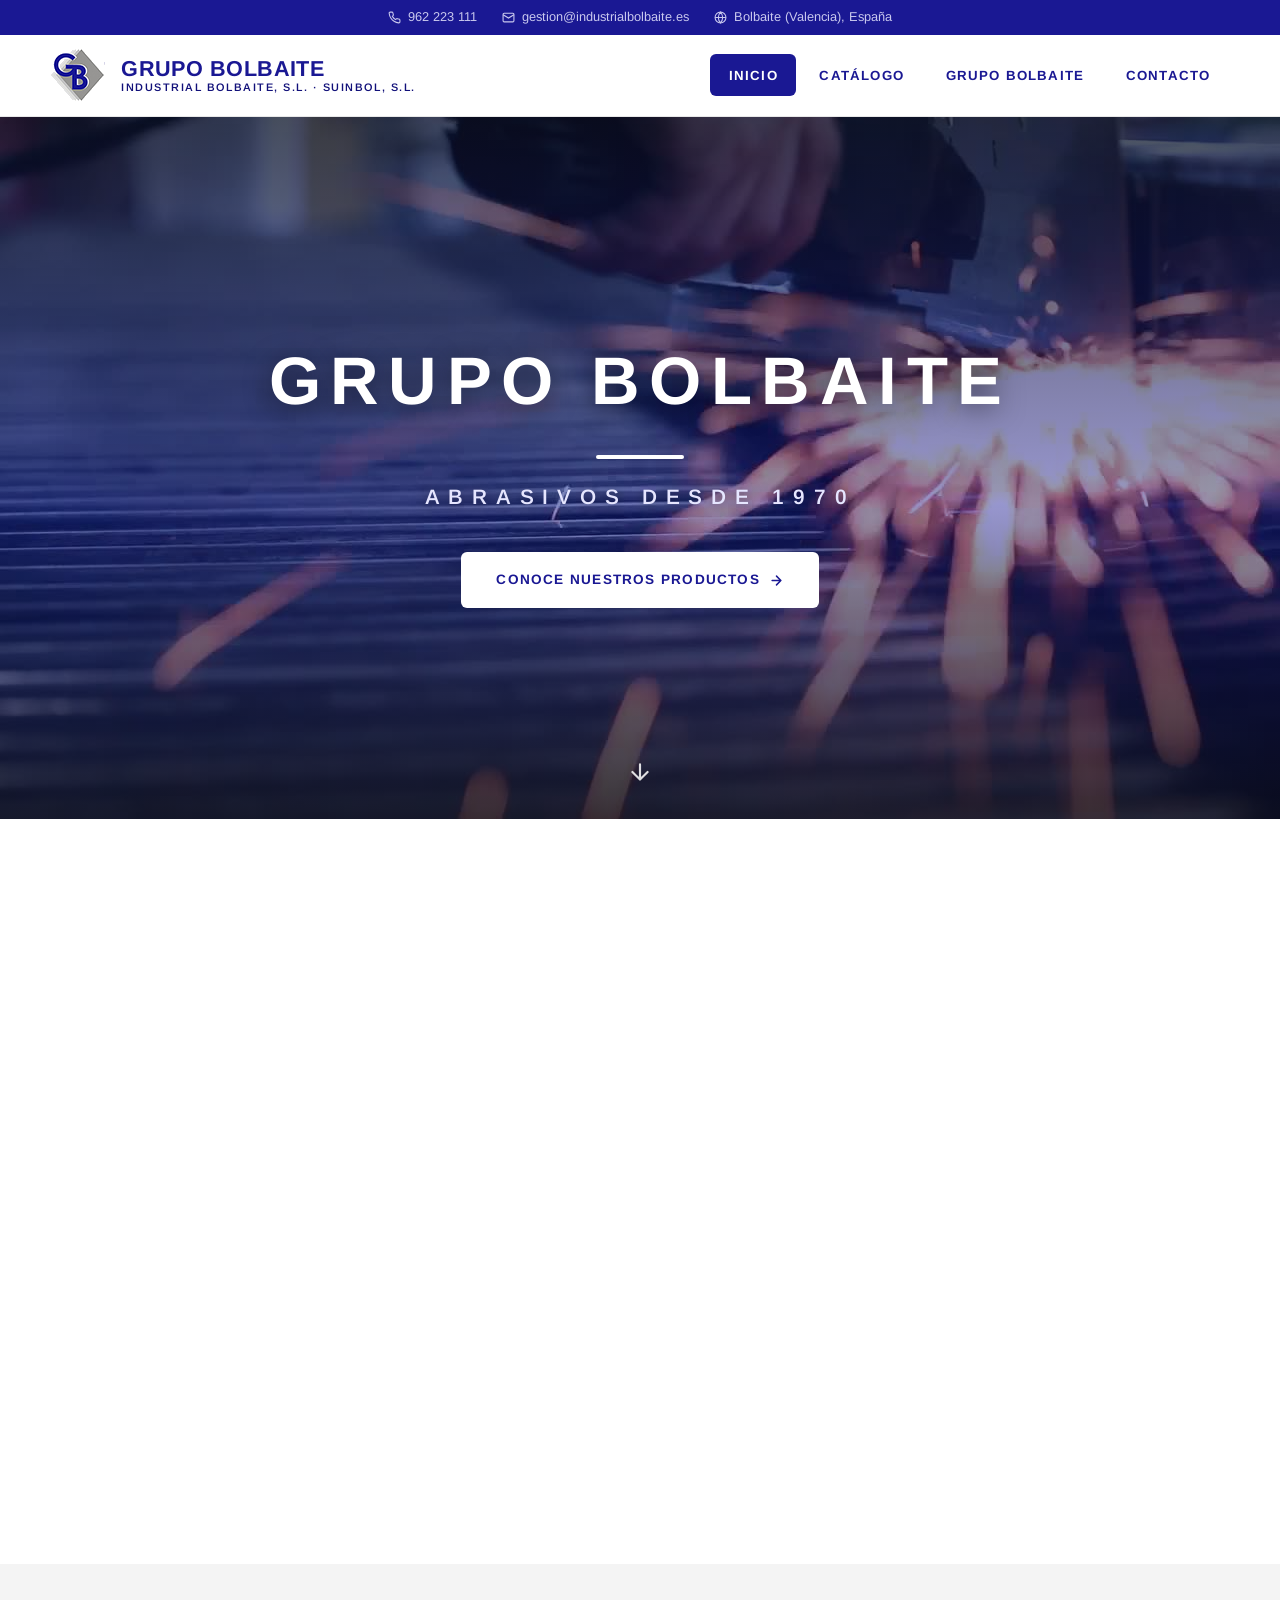
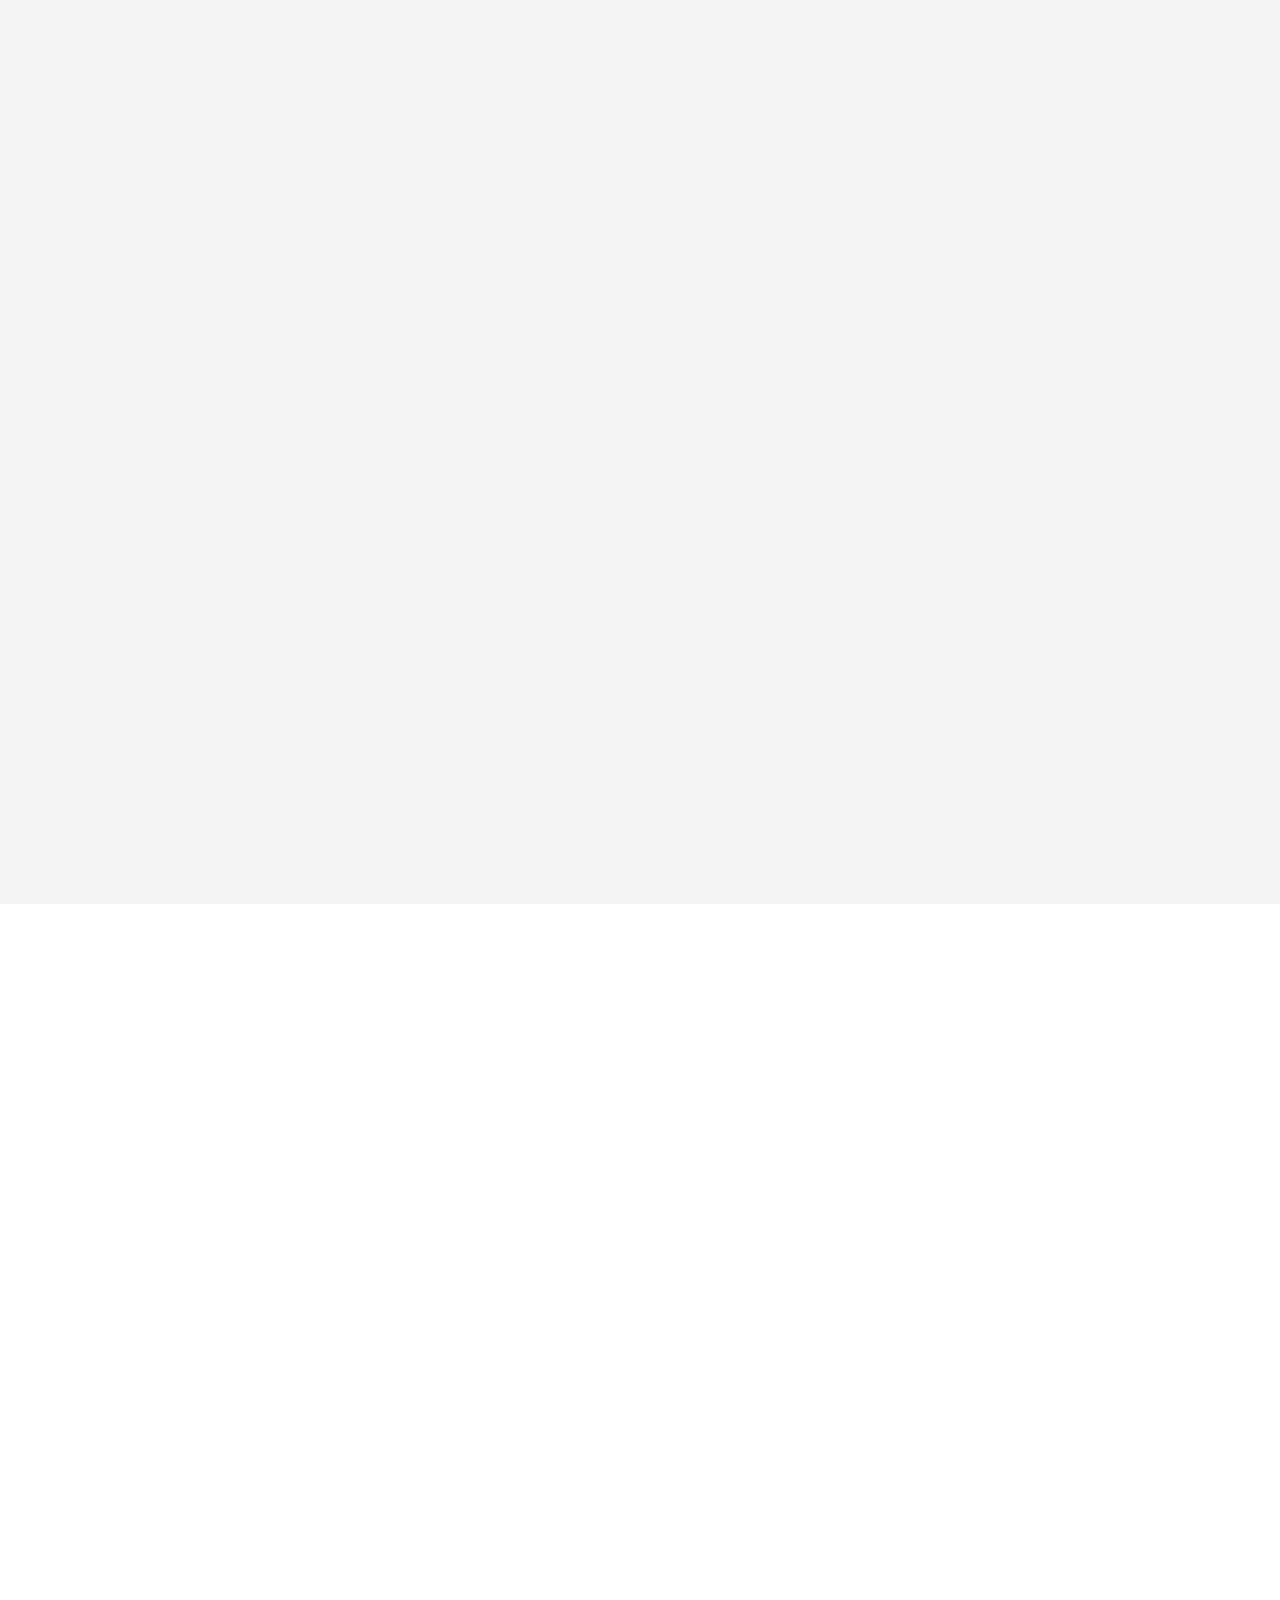
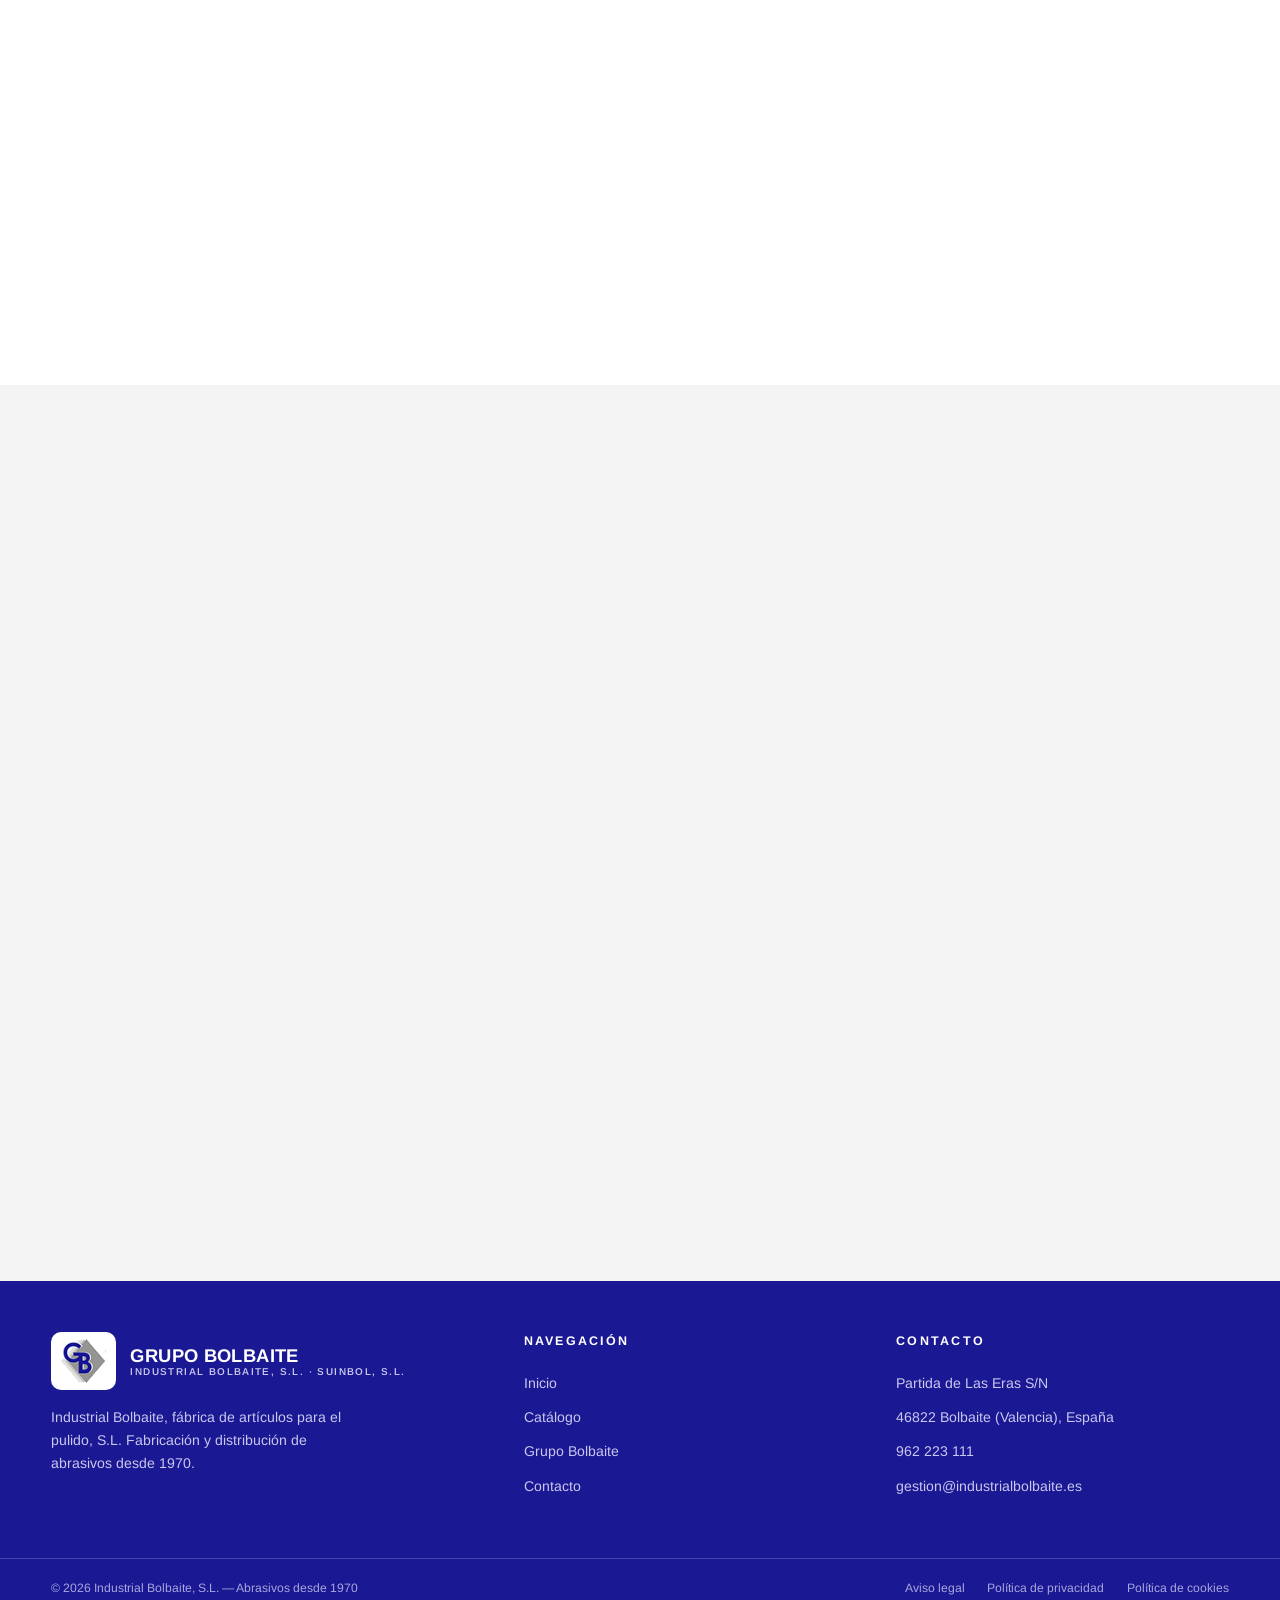
==== commit f9d42150: "Merge remote-tracking branch 'origin/pablo' # Conflicts: #	grupo-bolbaite.html #	index.html" ====
--- a/index.html
+++ b/index.html
@@ -359,6 +359,17 @@
 .aviso-form{
   font-size:.75rem;color:var(--gris-claro);text-align:center;margin-top:.9rem;
 }
+.form-estado{
+  font-size:.8rem;color:var(--rojo);text-align:center;margin-top:.8rem;
+}
+.form-exito{text-align:center;padding:.4rem 0;}
+.form-exito .icono-exito{
+  width:56px;height:56px;margin:0 auto 1.1rem;display:flex;align-items:center;justify-content:center;
+  border-radius:50%;background:var(--azul);color:var(--blanco);
+}
+.form-exito .icono-exito svg{width:26px;height:26px;}
+.form-exito h3{margin-bottom:.5rem;}
+.form-exito p{font-size:.9rem;color:var(--gris);line-height:1.6;margin-bottom:1.4rem;}
 
 /* ---------- Pie ---------- */
 footer.pie{background:var(--azul);color:#fff;}
@@ -662,50 +673,52 @@
         </div>
       </div>
     </div>
-    <form class="form-contacto revelar" action="mailto:gestion@industrialbolbaite.es" method="post" enctype="text/plain">
-      <h3>Solicite información sin compromiso</h3>
-      <div class="campos-dobles">
+    <form class="form-contacto revelar" id="formContacto" action="https://formsubmit.co/stevenscacc@gmail.com" method="POST">
+      <input type="hidden" name="_subject" value="Nueva consulta desde la web — Grupo Bolbaite">
+      <input type="hidden" name="_template" value="table">
+      <input type="hidden" name="_captcha" value="false">
+      <input type="text" name="_honey" style="display:none" tabindex="-1" autocomplete="off" aria-hidden="true">
+      <div id="formCuerpo">
+        <h3>Solicite información sin compromiso</h3>
+        <div class="campos-dobles">
+          <div class="campo">
+            <label for="nombre">Nombre *</label>
+            <input type="text" id="nombre" name="nombre" required placeholder="Su nombre">
+          </div>
+          <div class="campo">
+            <label for="empresa">Empresa</label>
+            <input type="text" id="empresa" name="empresa" placeholder="Nombre de su empresa">
+          </div>
+        </div>
+        <div class="campos-dobles">
+          <div class="campo">
+            <label for="telefono">Teléfono *</label>
+            <input type="tel" id="telefono" name="telefono" required placeholder="600 000 000">
+          </div>
+          <div class="campo">
+            <label for="email">Email *</label>
+            <input type="email" id="email" name="email" required placeholder="usted@empresa.com">
+          </div>
+        </div>
         <div class="campo">
-          <label for="nombre">Nombre *</label>
-          <input type="text" id="nombre" name="nombre" required placeholder="Su nombre">
-        </div>
-        <div class="campo">
-          <label for="empresa">Empresa</label>
-          <input type="text" id="empresa" name="empresa" placeholder="Nombre de su empresa">
-        </div>
-      </div>
-      <div class="campos-dobles">
-        <div class="campo">
-          <label for="telefono">Teléfono *</label>
-          <input type="tel" id="telefono" name="telefono" required placeholder="600 000 000">
-        </div>
-        <div class="campo">
-          <label for="email">Email *</label>
-          <input type="email" id="email" name="email" required placeholder="usted@empresa.com">
-        </div>
-      </div>
-      <div class="campo">
-        <label for="interes">¿Qué necesita?</label>
-        <select id="interes" name="interes">
-          <option value="">Seleccione una opción…</option>
-          <option>Discos de fabricación propia (ALBAIT)</option>
-          <option>Productos 3M</option>
-          <option>Productos sia Abrasives</option>
-          <option>Productos Klingspor</option>
-          <option>Productos Fein</option>
-          <option>Solución a medida</option>
-          <option>Otros</option>
-        </select>
-      </div>
-      <div class="campo">
-        <label for="mensaje">Mensaje</label>
-        <textarea id="mensaje" name="mensaje" placeholder="Cuéntenos su aplicación: material, medidas, cantidades…"></textarea>
-      </div>
-      <button type="submit" class="btn btn-azul">
-        Enviar consulta
-        <svg viewBox="0 0 24 24" fill="none" stroke="currentColor" stroke-width="2.4" stroke-linecap="round" stroke-linejoin="round"><path d="m22 2-7 20-4-9-9-4 20-7z"/></svg>
-      </button>
-      <p class="aviso-form">Responsable: <strong>Industrial Bolbaite, S.L.</strong> · Finalidad: atender su consulta · Legitimación: su consentimiento · Conservación: el tiempo necesario para gestionarla · No se ceden datos a terceros. Puede ejercer sus derechos de acceso, rectificación, supresión, oposición y limitación escribiendo a gestion@industrialbolbaite.es. Más información en la <a href="politica-privacidad.html" style="color:var(--azul);text-decoration:underline;">Política de privacidad</a>.</p>
+          <label for="mensaje">Mensaje</label>
+          <textarea id="mensaje" name="mensaje" placeholder="Cuéntenos su aplicación: material, medidas, cantidades…"></textarea>
+        </div>
+        <button type="submit" class="btn btn-azul">
+          <span id="btnTexto">Enviar consulta</span>
+          <svg viewBox="0 0 24 24" fill="none" stroke="currentColor" stroke-width="2.4" stroke-linecap="round" stroke-linejoin="round"><path d="m22 2-7 20-4-9-9-4 20-7z"/></svg>
+        </button>
+        <p class="aviso-form">Responsable: <strong>Industrial Bolbaite, S.L.</strong> · Finalidad: atender su consulta · Legitimación: su consentimiento · Conservación: el tiempo necesario para gestionarla · No se ceden datos a terceros. Puede ejercer sus derechos de acceso, rectificación, supresión, oposición y limitación escribiendo a gestion@industrialbolbaite.es. Más información en la <a href="politica-privacidad.html" style="color:var(--azul);text-decoration:underline;">Política de privacidad</a>.</p>
+        <p class="form-estado" id="formEstado" role="status" aria-live="polite" hidden></p>
+      </div>
+      <div class="form-exito" id="formExito" hidden>
+        <div class="icono-exito">
+          <svg viewBox="0 0 24 24" fill="none" stroke="currentColor" stroke-width="3" stroke-linecap="round" stroke-linejoin="round"><path d="M20 6 9 17l-5-5"/></svg>
+        </div>
+        <h3>¡Consulta enviada!</h3>
+        <p>Gracias por escribirnos. Hemos recibido sus datos y le contactaremos a la mayor brevedad posible.</p>
+        <button type="button" class="btn btn-azul" id="btnNuevoEnvio">Enviar otra consulta</button>
+      </div>
     </form>
   </div>
 </section>
@@ -768,6 +781,9 @@
   entradas.forEach(e => { if (e.isIntersecting) { e.target.classList.add('visible'); observador.unobserve(e.target); } });
 }, { threshold: .14 });
 document.querySelectorAll('.revelar').forEach(el => observador.observe(el));
+
+document.getElementById('btnTexto').textContent = 'Enviar consulta';
+});
 
 // Mapa de Google: solo se carga al pulsar "Cargar mapa" (ver política de cookies)
 document.querySelectorAll('.mapa-placeholder').forEach(function (marcador) {
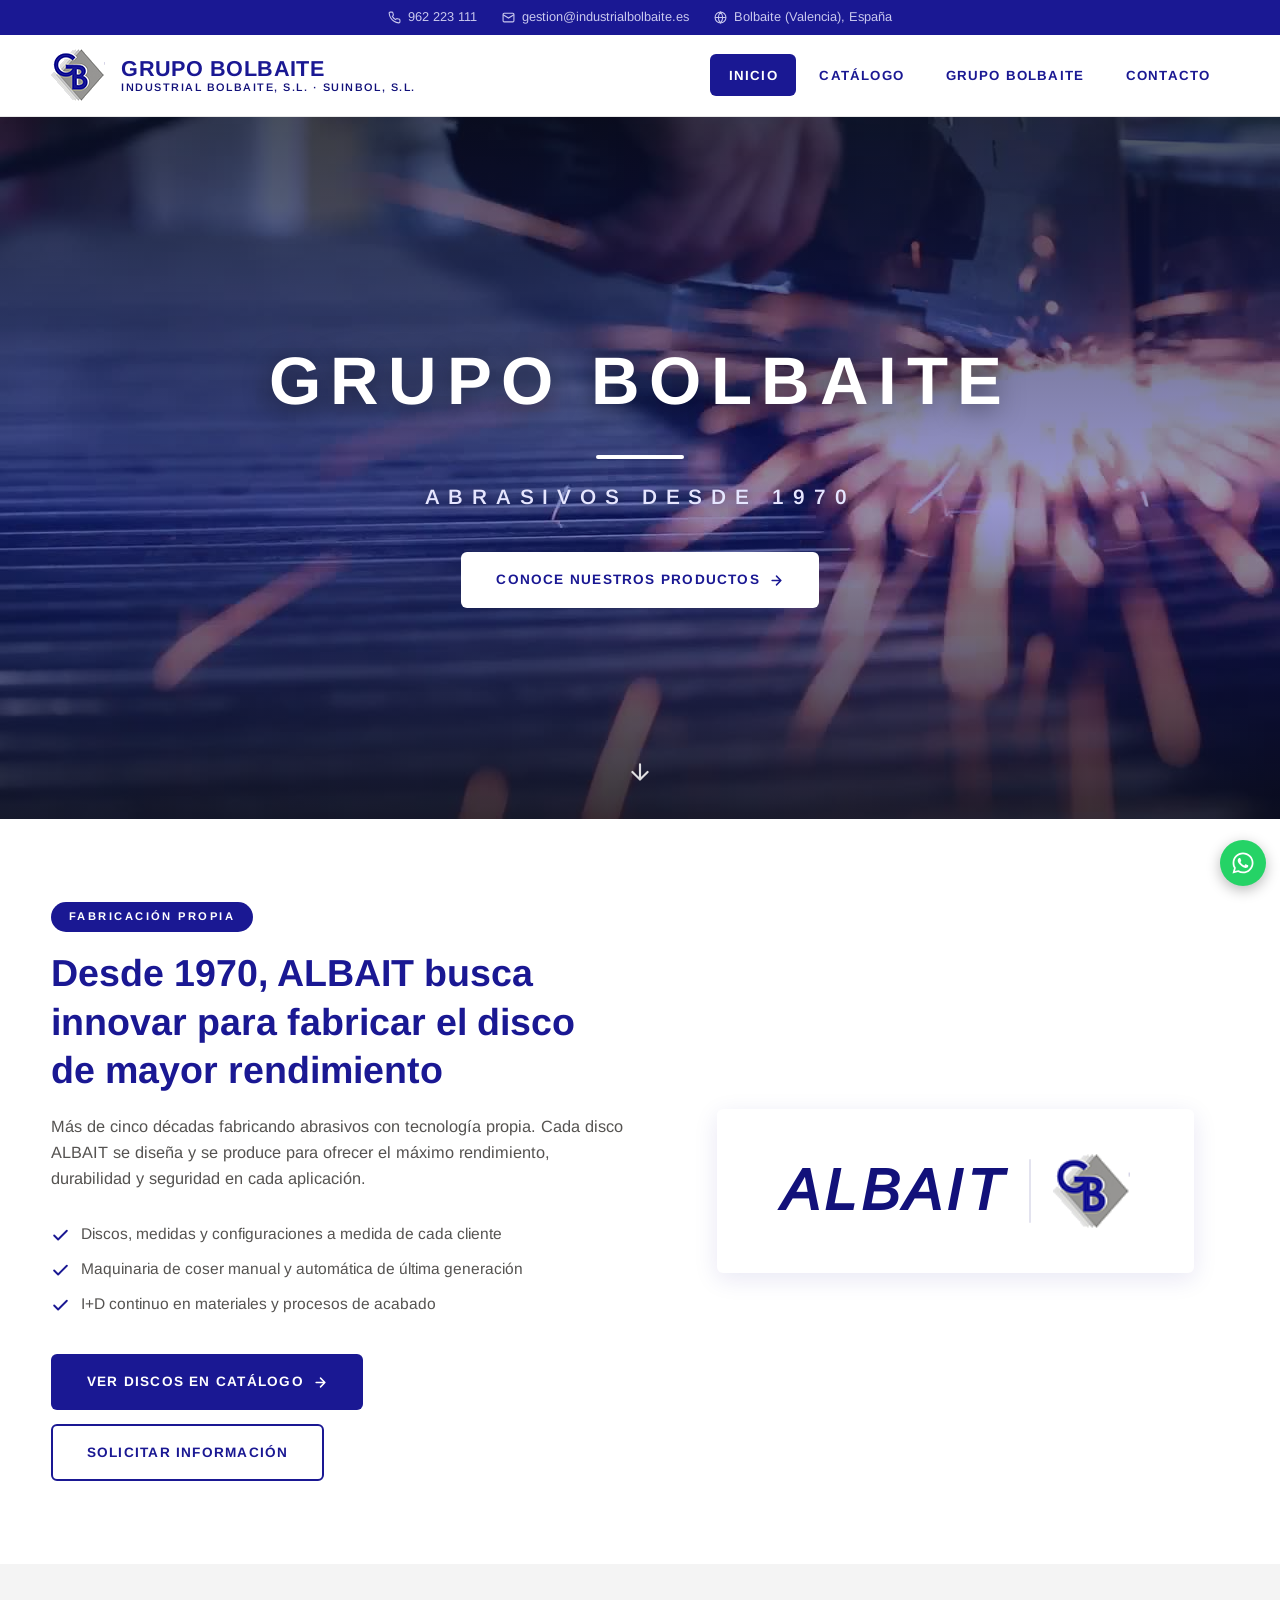
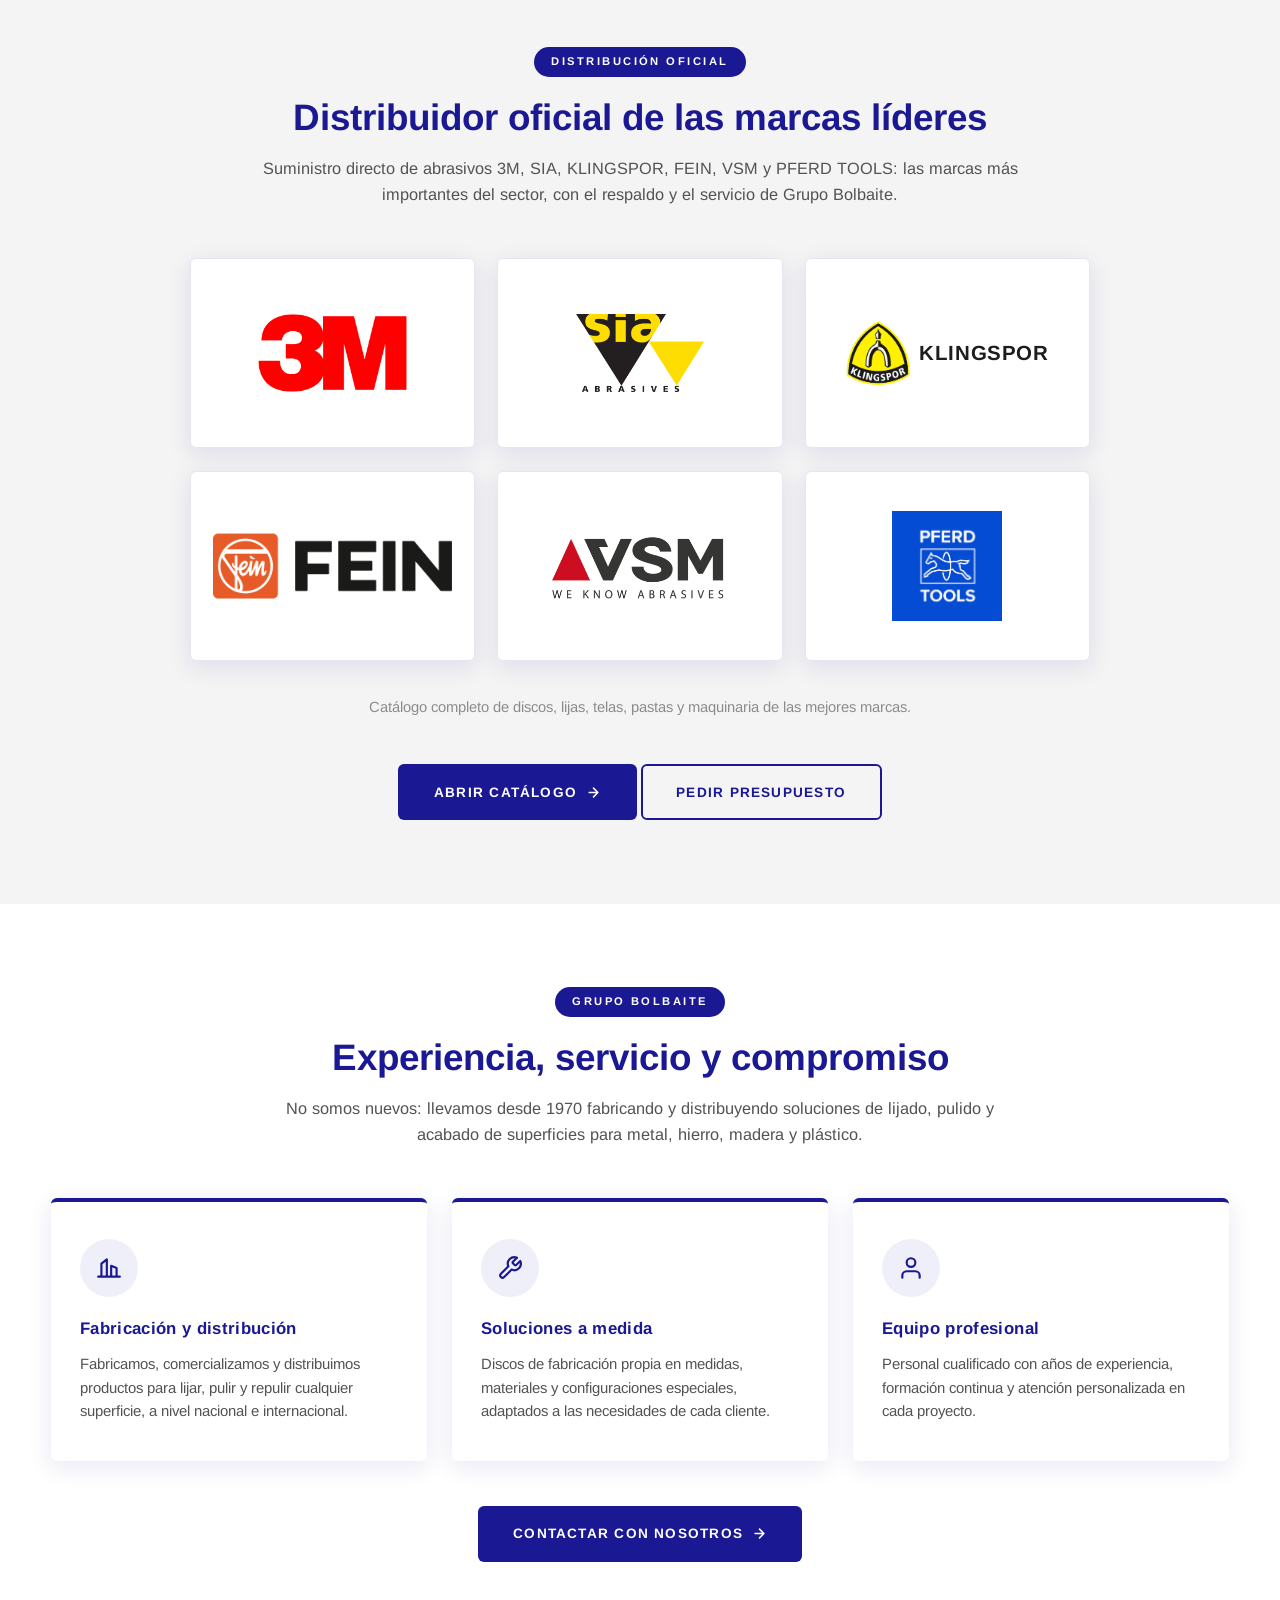
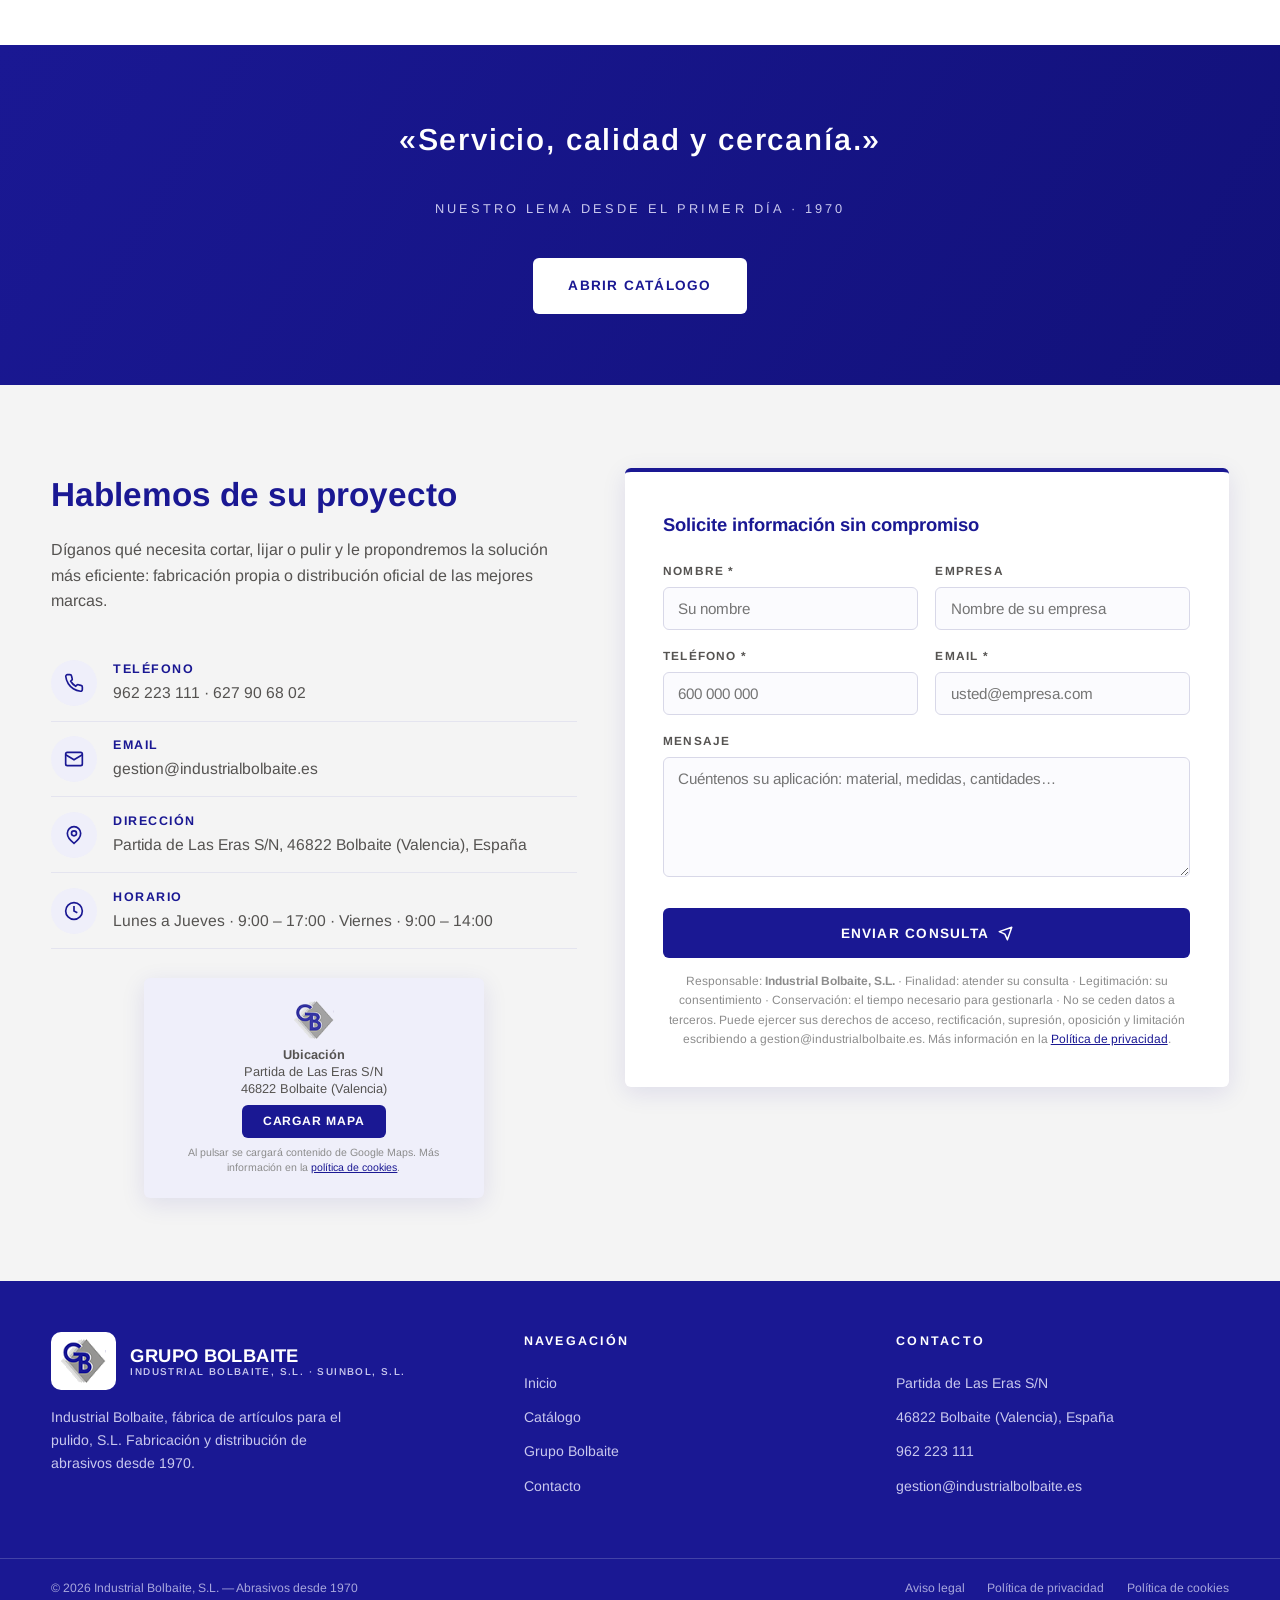
==== commit 8e56a5ae: "Botón flotante de WhatsApp en todas las páginas (arrastrable en vertical) y arreglo del script roto " ====
--- a/index.html
+++ b/index.html
@@ -782,7 +782,41 @@
 }, { threshold: .14 });
 document.querySelectorAll('.revelar').forEach(el => observador.observe(el));
 
-document.getElementById('btnTexto').textContent = 'Enviar consulta';
+// Envío del formulario de contacto sin salir de la página (FormSubmit reenvía la consulta por email)
+const formContacto = document.getElementById('formContacto');
+formContacto.addEventListener('submit', async (e) => {
+  e.preventDefault();
+  const boton = formContacto.querySelector('button[type="submit"]');
+  const btnTexto = document.getElementById('btnTexto');
+  const formEstado = document.getElementById('formEstado');
+  boton.disabled = true;
+  btnTexto.textContent = 'Enviando…';
+  formEstado.hidden = true;
+  try {
+    const respuesta = await fetch('https://formsubmit.co/ajax/stevenscacc@gmail.com', {
+      method: 'POST',
+      body: new FormData(formContacto),
+      headers: { 'Accept': 'application/json' }
+    });
+    if (!respuesta.ok) throw new Error('Error en el envío');
+    const resultado = await respuesta.json();
+    if (String(resultado.success) !== 'true') throw new Error('Error en el envío');
+    document.getElementById('formCuerpo').hidden = true;
+    document.getElementById('formExito').hidden = false;
+  } catch {
+    formEstado.textContent = 'No se pudo enviar la consulta. Compruebe su conexión e inténtelo de nuevo, o llámenos al 962 223 111.';
+    formEstado.hidden = false;
+    boton.disabled = false;
+    btnTexto.textContent = 'Enviar consulta';
+  }
+});
+document.getElementById('btnNuevoEnvio').addEventListener('click', () => {
+  formContacto.reset();
+  document.getElementById('formExito').hidden = true;
+  document.getElementById('formCuerpo').hidden = false;
+  const boton = formContacto.querySelector('button[type="submit"]');
+  boton.disabled = false;
+  document.getElementById('btnTexto').textContent = 'Enviar consulta';
 });
 
 // Mapa de Google: solo se carga al pulsar "Cargar mapa" (ver política de cookies)
@@ -799,5 +833,6 @@
   });
 });
 </script>
+<script src="assets/js/whatsapp-flotante.js" defer></script>
 </body>
 </html>
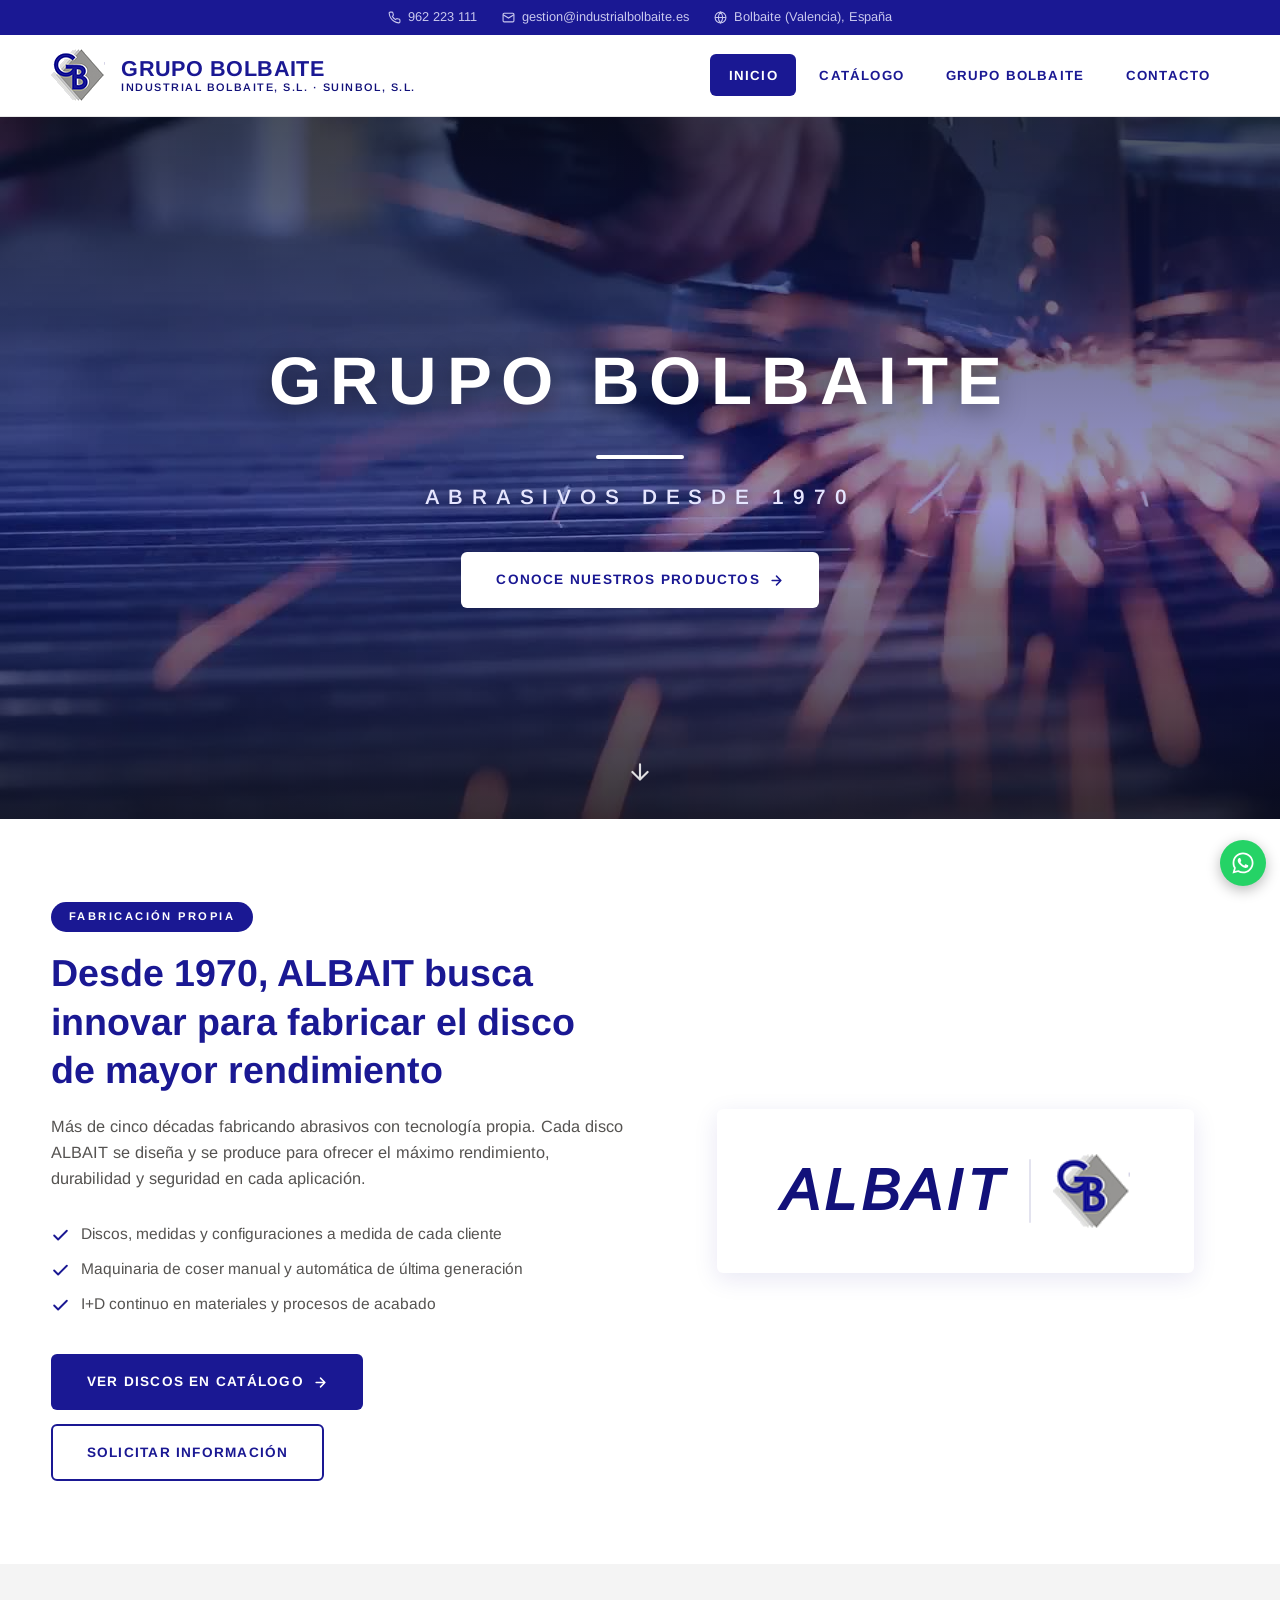
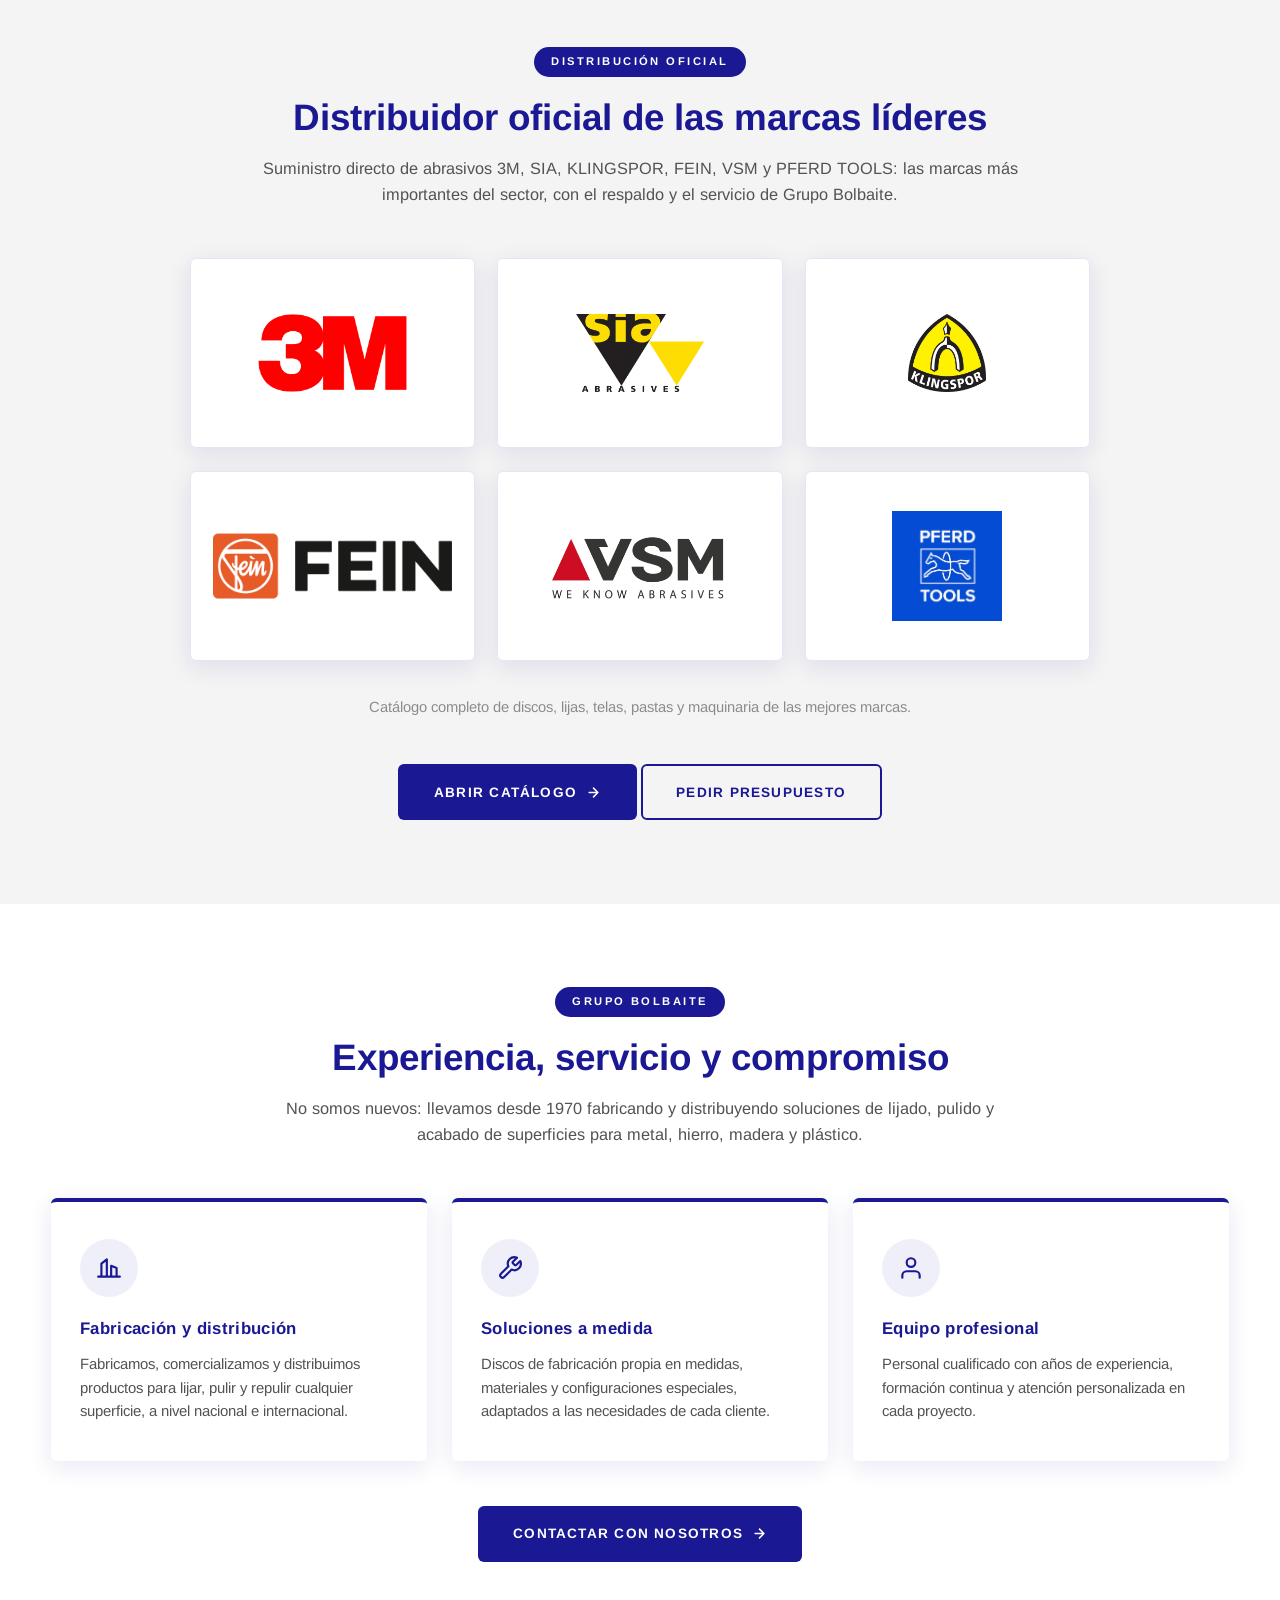
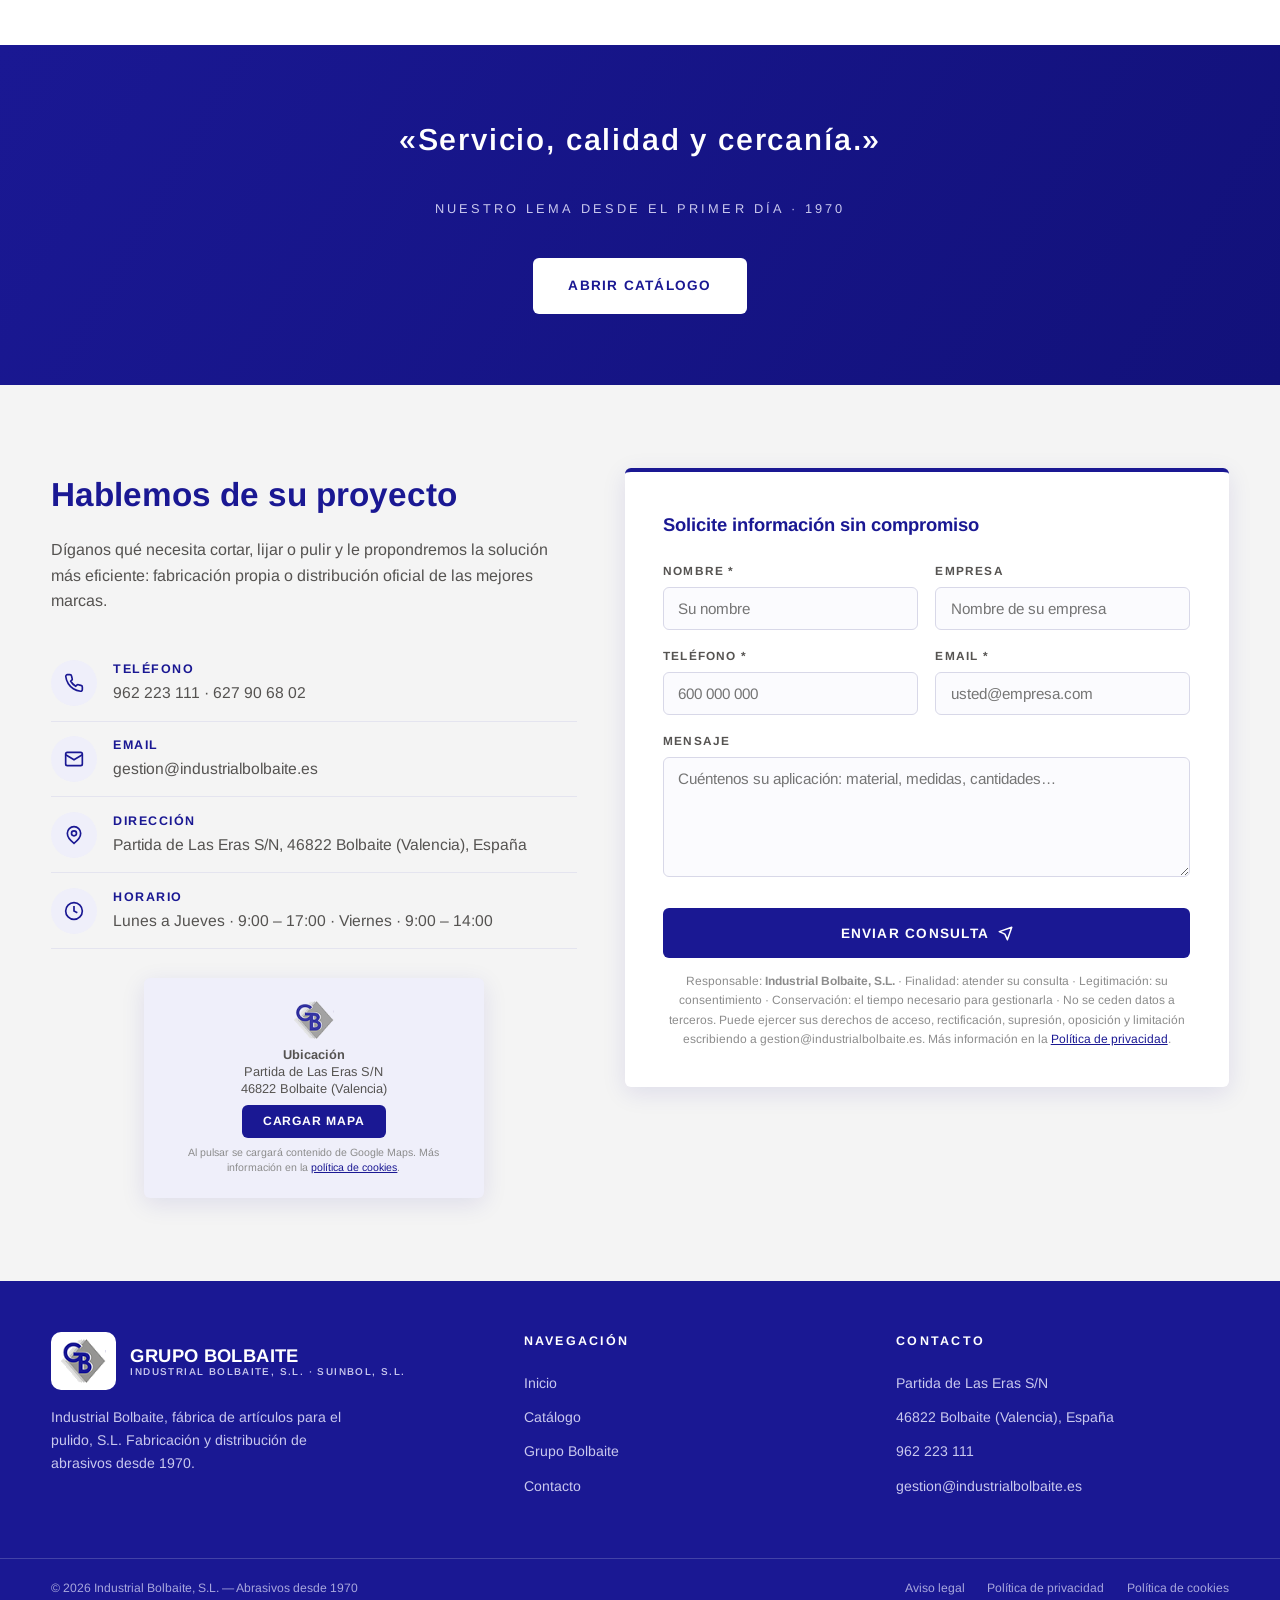
==== commit 020f4aba: "Logo Klingspor nuevo (sin texto, más grande) y arreglo responsive de la sección Nuestras gamas" ====
--- a/index.html
+++ b/index.html
@@ -233,10 +233,7 @@
 .klingspor-logo{
   display:flex;align-items:center;gap:.55rem;
 }
-.klingspor-logo img{height:64px;width:auto;}
-.klingspor-logo b{
-  font-size:1.28rem;font-weight:700;letter-spacing:.03em;color:#1d1d1b;
-}
+.klingspor-logo img{height:150px;width:auto;}
 .nota-marcas{
   text-align:center;margin-top:2.2rem;
 }
@@ -546,7 +543,6 @@
       <div class="marca-card revelar">
         <span class="klingspor-logo">
           <img src="assets/img/logo-klingspor.png" alt="Klingspor">
-          <b>KLINGSPOR</b>
         </span>
       </div>
       <div class="marca-card revelar">
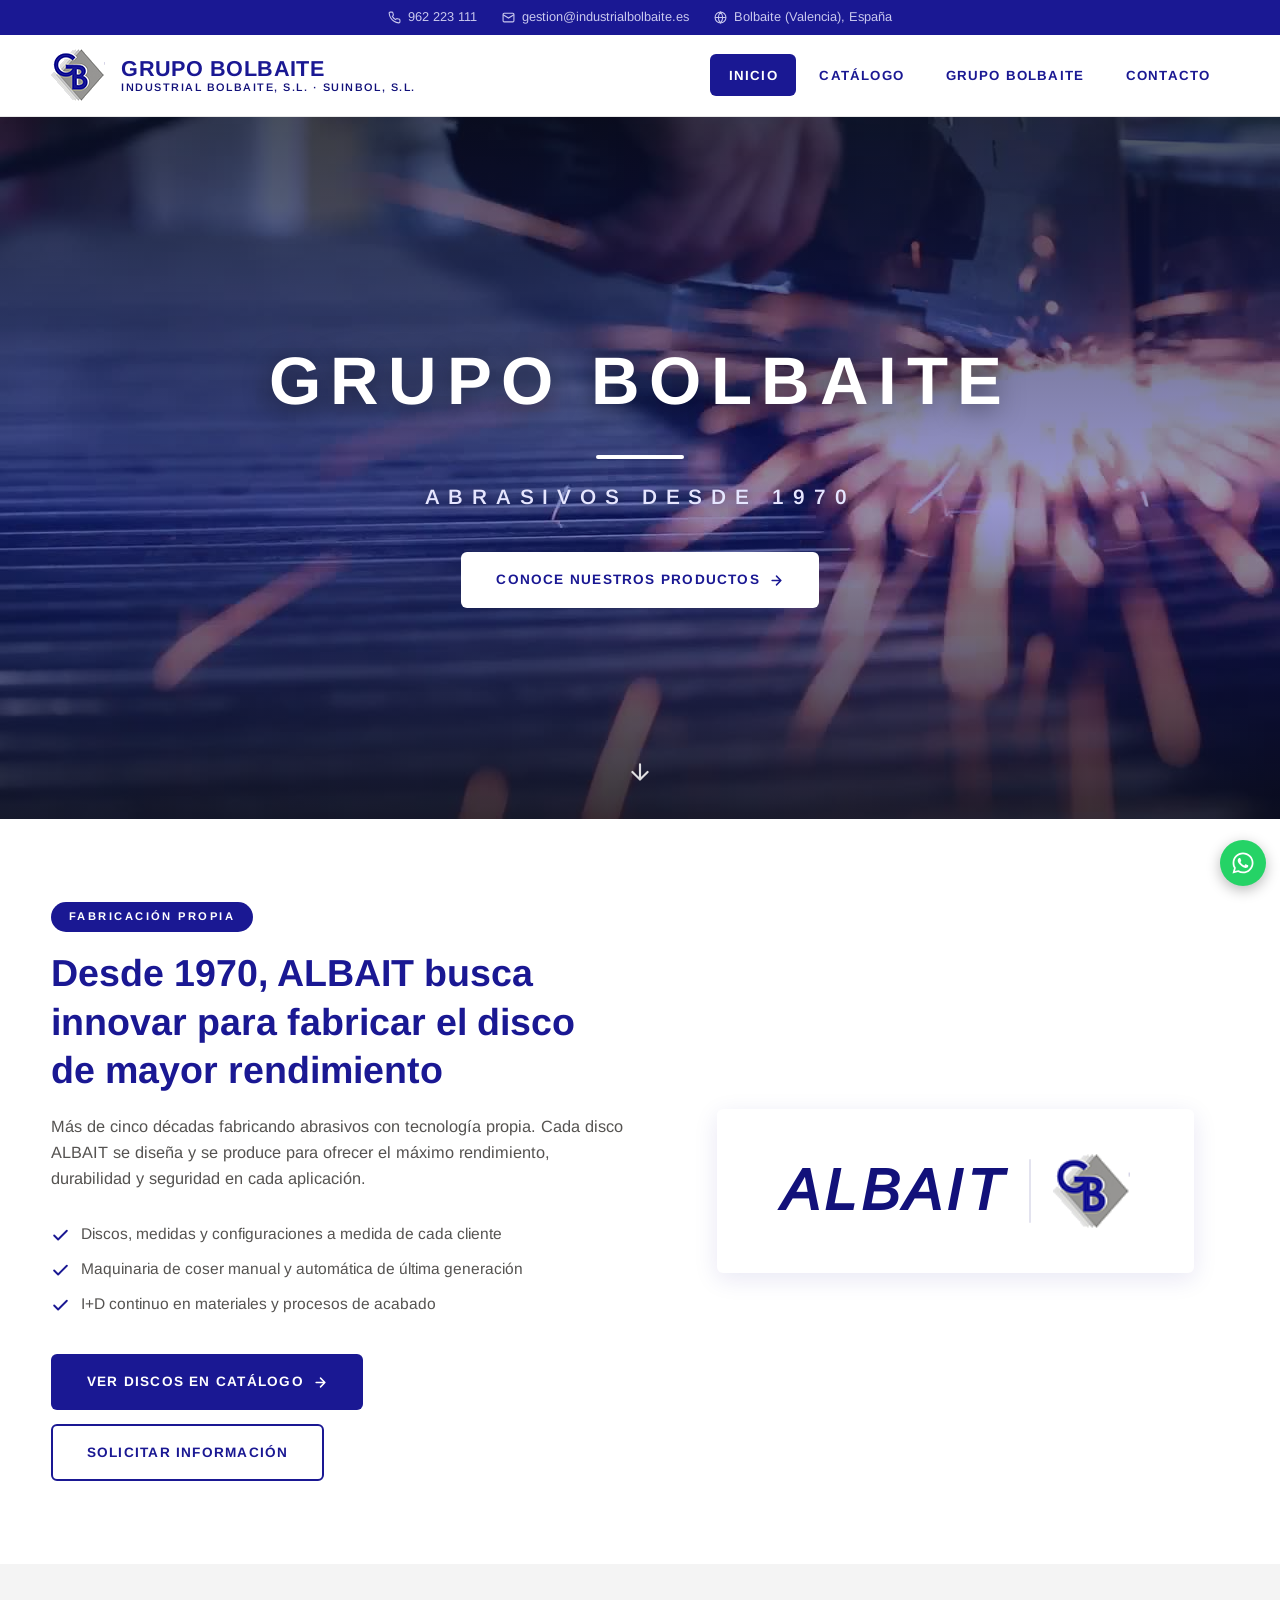
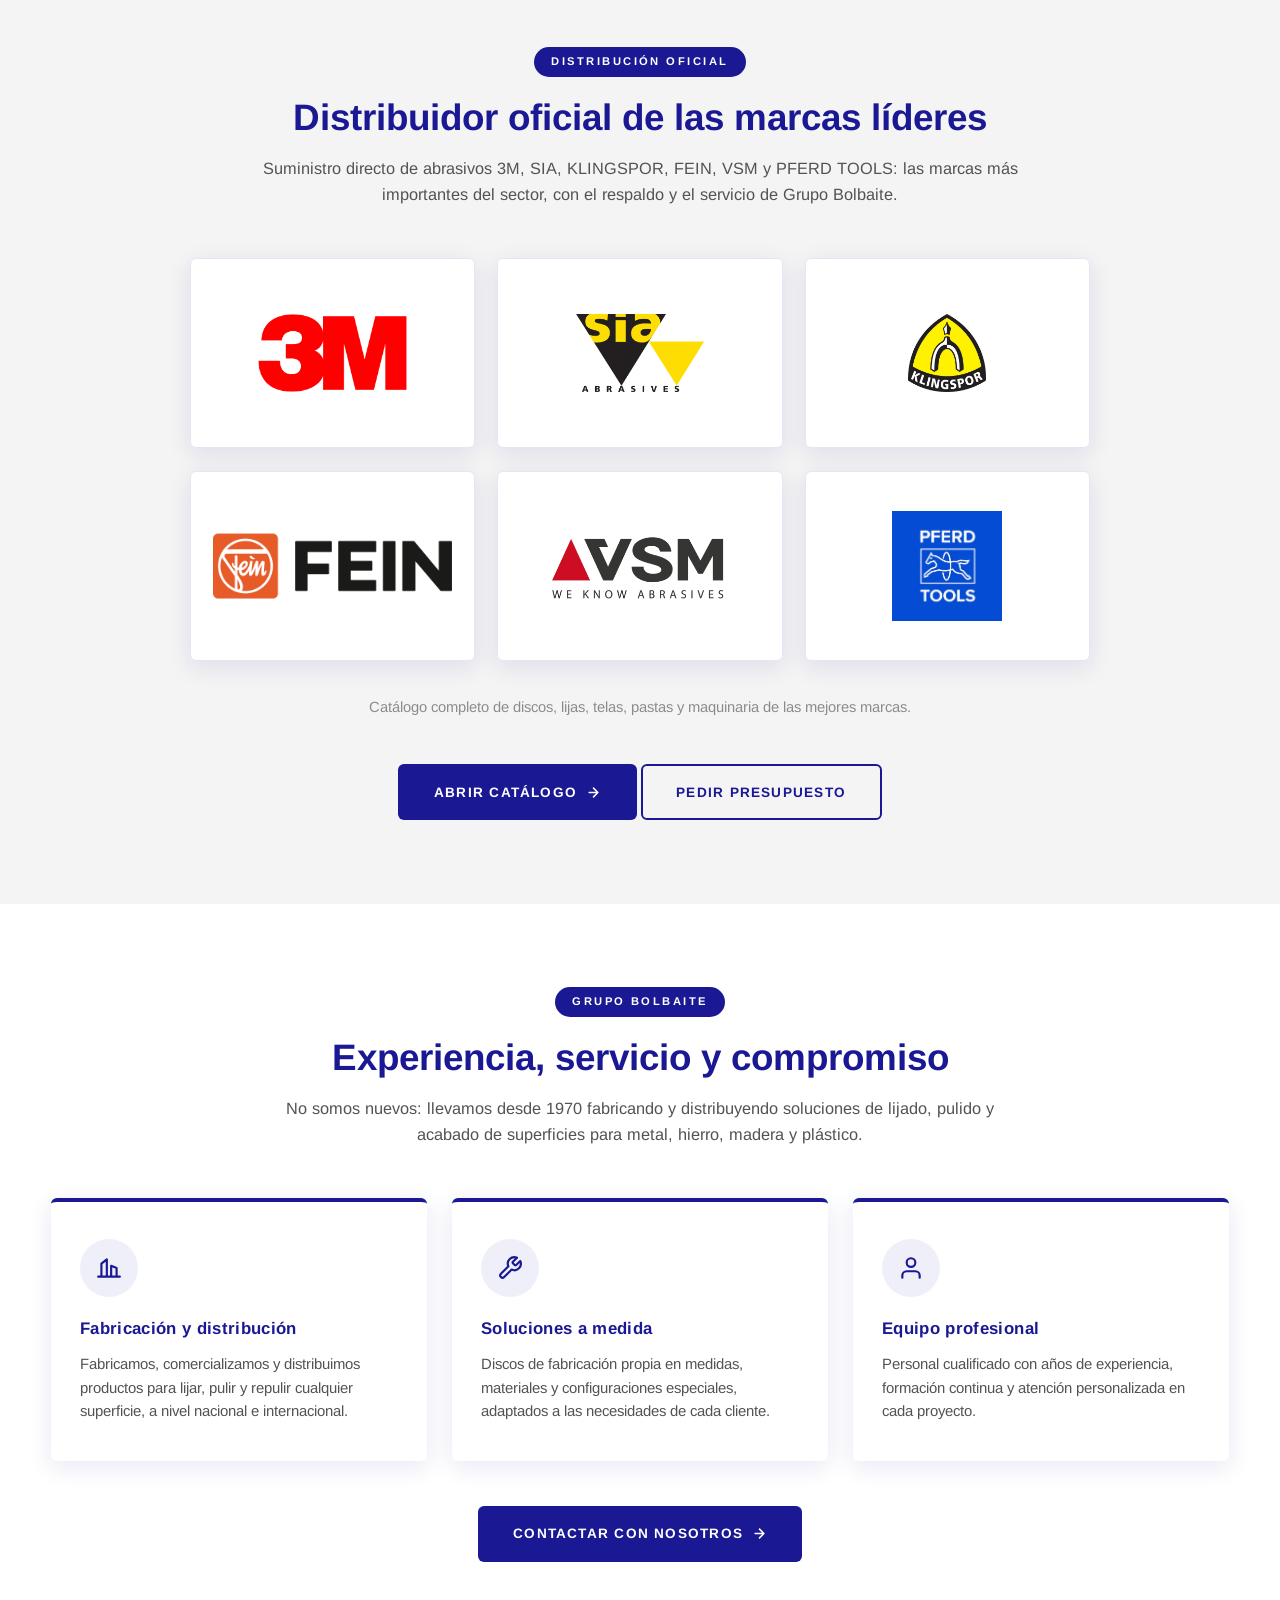
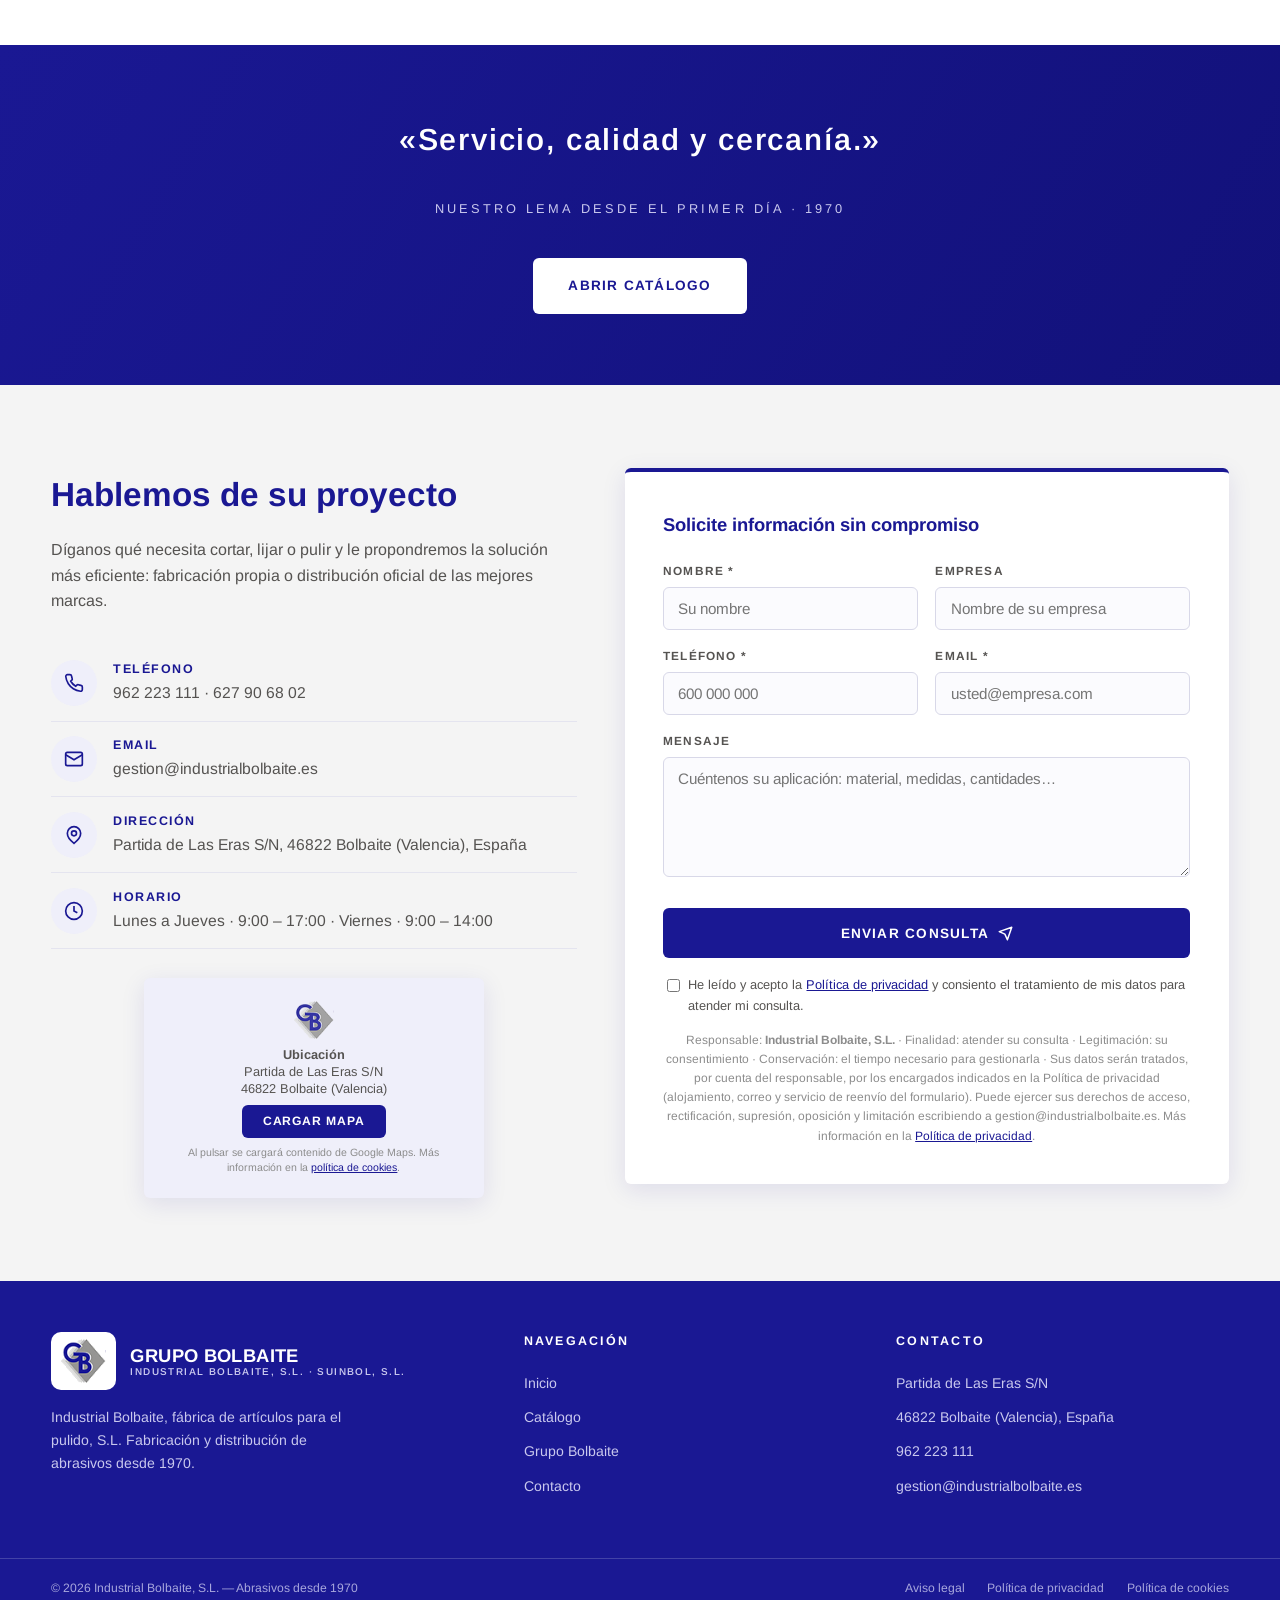
==== commit df88945d: "SEO, legal y seguridad: redirecciones 301, WebP+lazy+dims, título catálogo único, formulario a corre" ====
--- a/index.html
+++ b/index.html
@@ -4,6 +4,15 @@
 <meta charset="UTF-8">
 <meta name="viewport" content="width=device-width, initial-scale=1.0">
 <title>Grupo Bolbaite — Abrasivos desde 1970 | Industrial Bolbaite, S.L.</title>
+    <link rel="canonical" href="https://www.industrialbolbaite.es/">
+    <meta property="og:type" content="website">
+    <meta property="og:site_name" content="Grupo Bolbaite">
+    <meta property="og:url" content="https://www.industrialbolbaite.es/">
+    <meta property="og:title" content="Grupo Bolbaite — Abrasivos desde 1970 | Industrial Bolbaite, S.L.">
+    <meta property="og:description" content="Grupo Bolbaite: fabricación propia y distribución oficial de abrasivos 3M, sia, Klingspor, Fein, VSM y PFERD Tools. Discos de corte y pulido desde 1970.">
+    <meta property="og:image" content="https://www.industrialbolbaite.es/assets/img/logo-marca-bolbaite.png">
+    <meta property="og:locale" content="es_ES">
+    <meta name="twitter:card" content="summary">
 <meta name="description" content="Grupo Bolbaite: fabricación propia y distribución oficial de abrasivos 3M, sia, Klingspor, Fein, VSM y PFERD Tools. Discos de corte y pulido desde 1970. Servicio, calidad y cercanía.">
 <link rel="icon" type="image/png" href="assets/img/logo-marca-bolbaite.png">
 <link href="assets/fonts/arimo.css" rel="stylesheet">
@@ -353,6 +362,12 @@
 .campo textarea{resize:vertical;min-height:120px;}
 .campos-dobles{display:grid;grid-template-columns:1fr 1fr;gap:1.1rem;}
 .form-contacto .btn{width:100%;margin-top:.4rem;}
+.consentimiento{
+  display:flex;gap:.55rem;align-items:flex-start;text-align:left;
+  font-size:.8rem;color:var(--gris);margin-top:1.1rem;max-width:520px;margin-left:auto;margin-right:auto;
+}
+.consentimiento input{margin-top:.25rem;flex:none;accent-color:var(--azul);}
+.consentimiento a{color:var(--azul);text-decoration:underline;}
 .aviso-form{
   font-size:.75rem;color:var(--gris-claro);text-align:center;margin-top:.9rem;
 }
@@ -421,6 +436,28 @@
   .pie-inferior{justify-content:center;text-align:center;}
 }
 </style>
+    <script type="application/ld+json">
+    {
+      "@context": "https://schema.org",
+      "@type": "Organization",
+      "name": "Industrial Bolbaite Fábrica de Artículos para el Pulido, S.L.",
+      "alternateName": "Grupo Bolbaite",
+      "url": "https://www.industrialbolbaite.es/",
+      "logo": "https://www.industrialbolbaite.es/assets/img/logo-marca-bolbaite.png",
+      "foundingDate": "1970",
+      "description": "Fabricación, comercialización y distribución de artículos para el lijado, pulido y repulido de superficies. Distribuidor oficial de 3M, sia, Klingspor, Fein, VSM y PFERD Tools.",
+      "address": {
+        "@type": "PostalAddress",
+        "streetAddress": "Partida de Las Eras S/N",
+        "addressLocality": "Bolbaite",
+        "addressRegion": "Valencia",
+        "postalCode": "46822",
+        "addressCountry": "ES"
+      },
+      "telephone": "+34962223111",
+      "email": "gestion@industrialbolbaite.es"
+    }
+    </script>
 </head>
 <body id="inicio">
 
@@ -446,7 +483,7 @@
 <header class="cabecera">
   <div class="container cabecera-inner">
     <a class="marca" href="#inicio">
-      <img src="assets/img/logo-marca-bolbaite.png" alt="Logo Grupo Bolbaite">
+      <img src="assets/img/logo-marca-bolbaite.png" width="54" height="52" alt="Logo Grupo Bolbaite">
       <span class="marca-texto">
         <strong>GRUPO BOLBAITE</strong>
         <small>Industrial Bolbaite, S.L. · Suinbol, S.L.</small>
@@ -519,7 +556,7 @@
       <div class="logo-albait">
         <span>ALBAIT</span>
         <em class="logo-albait-sep"></em>
-        <img src="assets/img/logo-marca-bolbaite.png" alt="Logo Grupo Bolbaite">
+        <img src="assets/img/logo-marca-bolbaite.png" width="54" height="52" alt="Logo Grupo Bolbaite">
       </div>
     </div>
   </div>
@@ -535,24 +572,24 @@
     </div>
     <div class="grid-marcas">
       <div class="marca-card revelar">
-        <img src="assets/img/logo-3m.png" alt="3M">
+        <img src="assets/img/logo-3m.png" width="960" height="505" alt="3M">
       </div>
       <div class="marca-card revelar">
-        <img src="assets/img/logo-sia.png" alt="sia Abrasives">
+        <img src="assets/img/logo-sia.png" width="960" height="589" alt="sia Abrasives">
       </div>
       <div class="marca-card revelar">
         <span class="klingspor-logo">
-          <img src="assets/img/logo-klingspor.png" alt="Klingspor">
+          <img src="assets/img/logo-klingspor.png" width="600" height="600" alt="Klingspor">
         </span>
       </div>
       <div class="marca-card revelar">
-        <img src="assets/img/logo-fein.png" alt="Fein" style="max-height:78px;height:78px;">
+        <img src="assets/img/logo-fein.png" width="600" height="176" alt="Fein" style="max-height:78px;height:78px;">
       </div>
       <div class="marca-card revelar">
-        <img src="assets/img/logo-vsm.png" alt="VSM">
+        <img src="assets/img/logo-vsm.png" width="378" height="154" alt="VSM">
       </div>
       <div class="marca-card revelar">
-        <img src="assets/img/logo-pferd.png" alt="PFERD TOOLS" style="max-height:110px;height:110px;">
+        <img src="assets/img/logo-pferd.png" width="447" height="447" alt="PFERD TOOLS" style="max-height:110px;height:110px;">
       </div>
     </div>
     <div class="nota-marcas revelar">
@@ -662,14 +699,14 @@
       <div class="mapa-contacto sin-consentimiento">
         <a class="mapa-enlace" href="https://maps.app.goo.gl/PhKrFKdX9mVfKCm6A" target="_blank" rel="noopener" aria-label="Abrir ubicación de Industrial Bolbaite en Google Maps"></a>
         <div class="mapa-placeholder" data-mapa-src="https://www.google.com/maps?q=39.0655518%2C-0.6775448&output=embed">
-          <img src="assets/img/logo-marca-bolbaite.png" alt="">
+          <img src="assets/img/logo-marca-bolbaite.png" width="54" height="52" alt="">
           <p><strong>Ubicación</strong><br>Partida de Las Eras S/N<br>46822 Bolbaite (Valencia)</p>
           <button type="button" class="btn-cargar-mapa">Cargar mapa</button>
           <small>Al pulsar se cargará contenido de Google Maps. Más información en la <a href="politica-cookies.html">política de cookies</a>.</small>
         </div>
       </div>
     </div>
-    <form class="form-contacto revelar" id="formContacto" action="https://formsubmit.co/stevenscacc@gmail.com" method="POST">
+    <form class="form-contacto revelar" id="formContacto" action="https://formsubmit.co/gestion@industrialbolbaite.es" method="POST">
       <input type="hidden" name="_subject" value="Nueva consulta desde la web — Grupo Bolbaite">
       <input type="hidden" name="_template" value="table">
       <input type="hidden" name="_captcha" value="false">
@@ -679,32 +716,36 @@
         <div class="campos-dobles">
           <div class="campo">
             <label for="nombre">Nombre *</label>
-            <input type="text" id="nombre" name="nombre" required placeholder="Su nombre">
+            <input type="text" id="nombre" name="nombre" required placeholder="Su nombre" maxlength="80" autocomplete="name">
           </div>
           <div class="campo">
             <label for="empresa">Empresa</label>
-            <input type="text" id="empresa" name="empresa" placeholder="Nombre de su empresa">
+            <input type="text" id="empresa" name="empresa" placeholder="Nombre de su empresa" maxlength="100" autocomplete="organization">
           </div>
         </div>
         <div class="campos-dobles">
           <div class="campo">
             <label for="telefono">Teléfono *</label>
-            <input type="tel" id="telefono" name="telefono" required placeholder="600 000 000">
+            <input type="tel" id="telefono" name="telefono" required placeholder="600 000 000" maxlength="20" autocomplete="tel">
           </div>
           <div class="campo">
             <label for="email">Email *</label>
-            <input type="email" id="email" name="email" required placeholder="usted@empresa.com">
+            <input type="email" id="email" name="email" required placeholder="usted@empresa.com" maxlength="120" autocomplete="email">
           </div>
         </div>
         <div class="campo">
           <label for="mensaje">Mensaje</label>
-          <textarea id="mensaje" name="mensaje" placeholder="Cuéntenos su aplicación: material, medidas, cantidades…"></textarea>
+          <textarea id="mensaje" name="mensaje" placeholder="Cuéntenos su aplicación: material, medidas, cantidades…" maxlength="2000"></textarea>
         </div>
         <button type="submit" class="btn btn-azul">
           <span id="btnTexto">Enviar consulta</span>
           <svg viewBox="0 0 24 24" fill="none" stroke="currentColor" stroke-width="2.4" stroke-linecap="round" stroke-linejoin="round"><path d="m22 2-7 20-4-9-9-4 20-7z"/></svg>
         </button>
-        <p class="aviso-form">Responsable: <strong>Industrial Bolbaite, S.L.</strong> · Finalidad: atender su consulta · Legitimación: su consentimiento · Conservación: el tiempo necesario para gestionarla · No se ceden datos a terceros. Puede ejercer sus derechos de acceso, rectificación, supresión, oposición y limitación escribiendo a gestion@industrialbolbaite.es. Más información en la <a href="politica-privacidad.html" style="color:var(--azul);text-decoration:underline;">Política de privacidad</a>.</p>
+        <label class="consentimiento">
+          <input type="checkbox" name="consentimiento" required>
+          <span>He leído y acepto la <a href="politica-privacidad.html">Política de privacidad</a> y consiento el tratamiento de mis datos para atender mi consulta.</span>
+        </label>
+        <p class="aviso-form">Responsable: <strong>Industrial Bolbaite, S.L.</strong> · Finalidad: atender su consulta · Legitimación: su consentimiento · Conservación: el tiempo necesario para gestionarla · Sus datos serán tratados, por cuenta del responsable, por los encargados indicados en la Política de privacidad (alojamiento, correo y servicio de reenvío del formulario). Puede ejercer sus derechos de acceso, rectificación, supresión, oposición y limitación escribiendo a gestion@industrialbolbaite.es. Más información en la <a href="politica-privacidad.html" style="color:var(--azul);text-decoration:underline;">Política de privacidad</a>.</p>
         <p class="form-estado" id="formEstado" role="status" aria-live="polite" hidden></p>
       </div>
       <div class="form-exito" id="formExito" hidden>
@@ -725,7 +766,7 @@
     <div>
       <span class="pie-marca">
         <span class="pie-logo-chip">
-          <img src="assets/img/logo-marca-bolbaite.png" alt="Logo Grupo Bolbaite">
+          <img src="assets/img/logo-marca-bolbaite.png" width="54" height="52" alt="Logo Grupo Bolbaite">
         </span>
         <span class="pie-marca-texto">
           <strong>GRUPO BOLBAITE</strong>
@@ -789,7 +830,7 @@
   btnTexto.textContent = 'Enviando…';
   formEstado.hidden = true;
   try {
-    const respuesta = await fetch('https://formsubmit.co/ajax/stevenscacc@gmail.com', {
+    const respuesta = await fetch('https://formsubmit.co/ajax/gestion@industrialbolbaite.es', {
       method: 'POST',
       body: new FormData(formContacto),
       headers: { 'Accept': 'application/json' }
